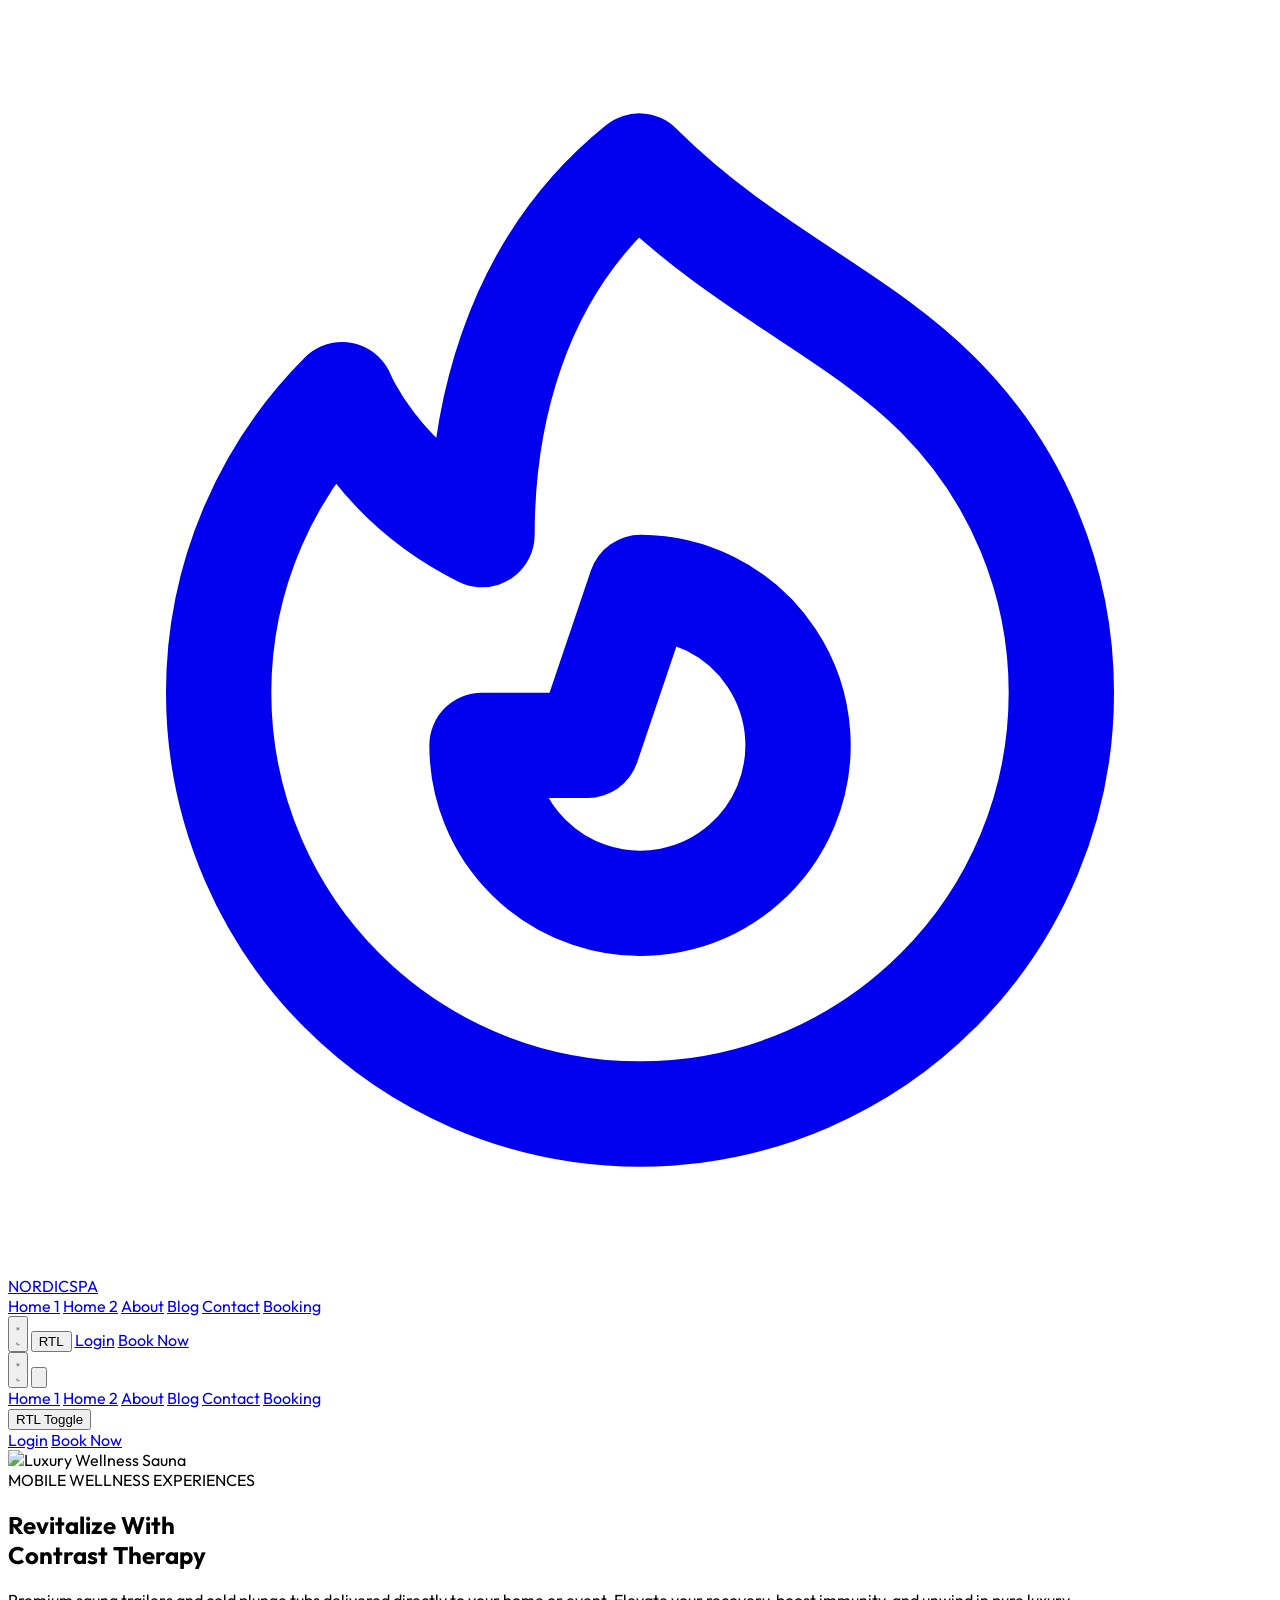
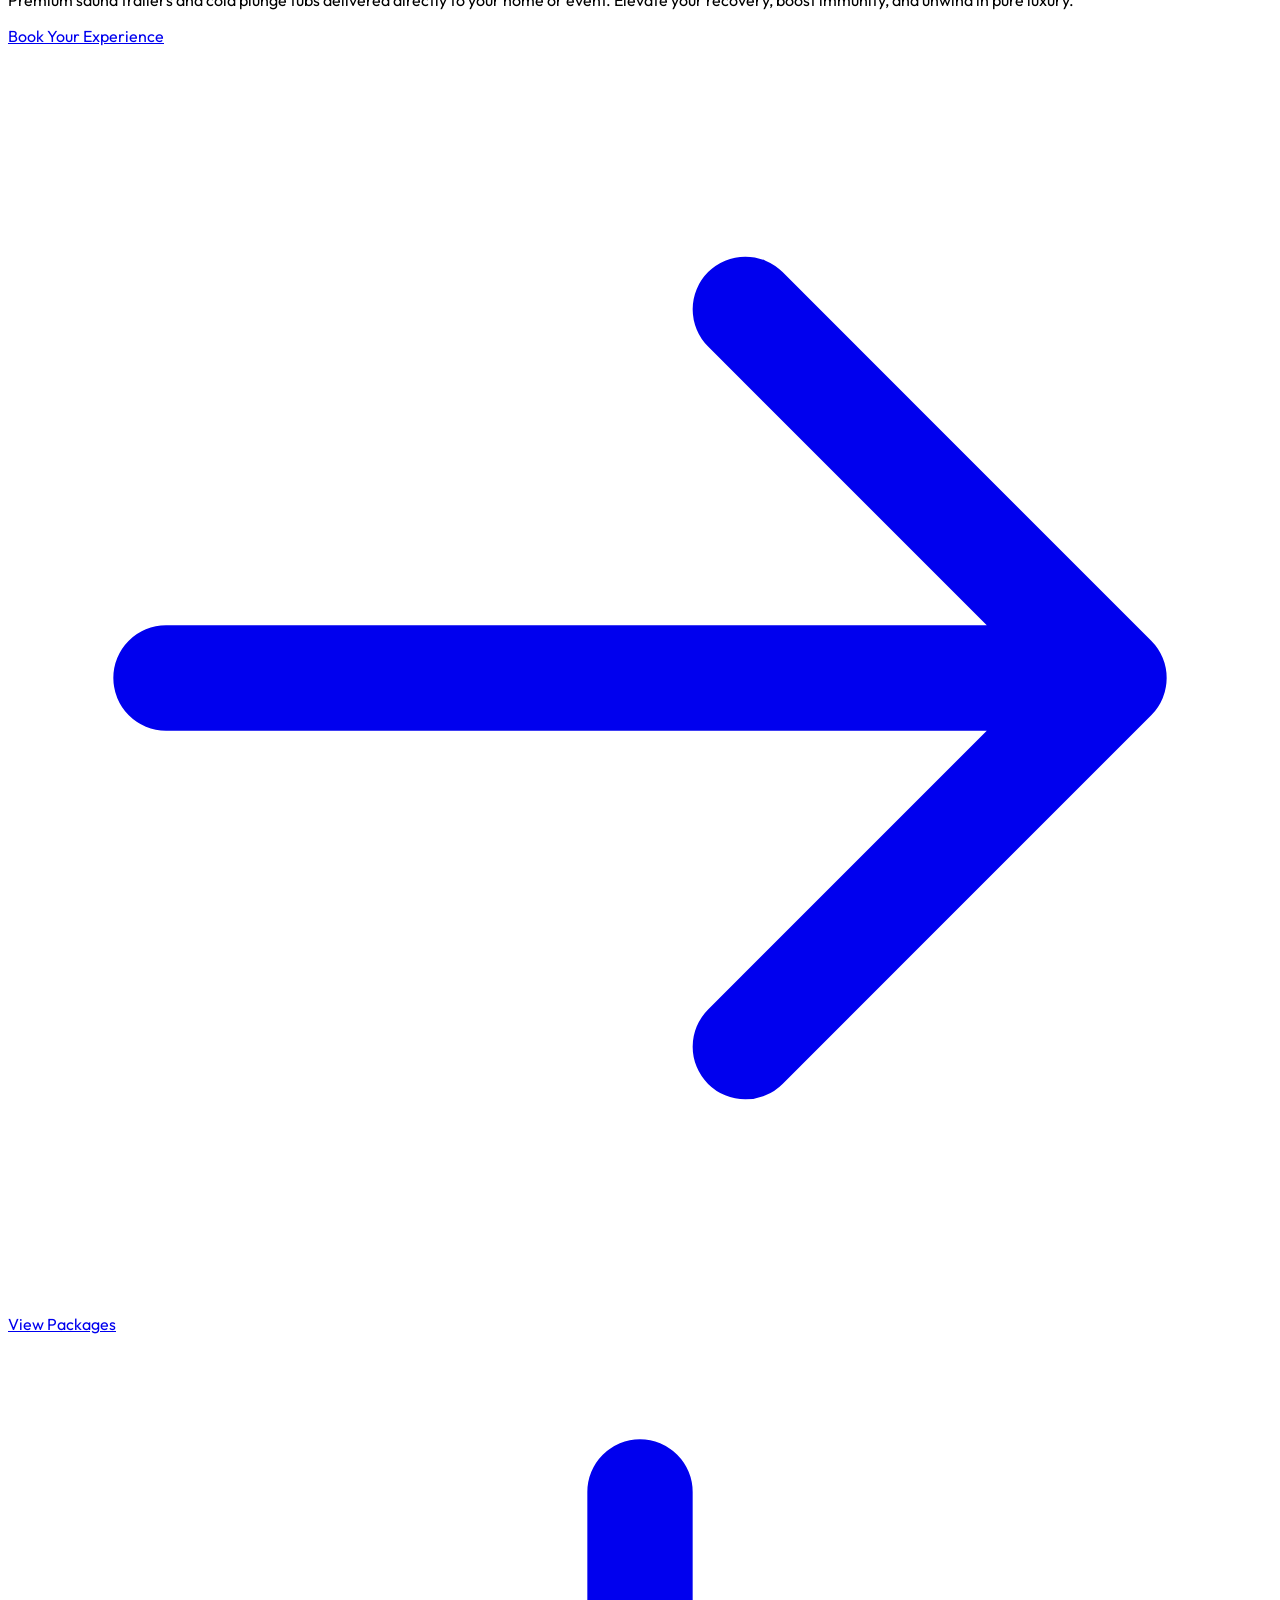
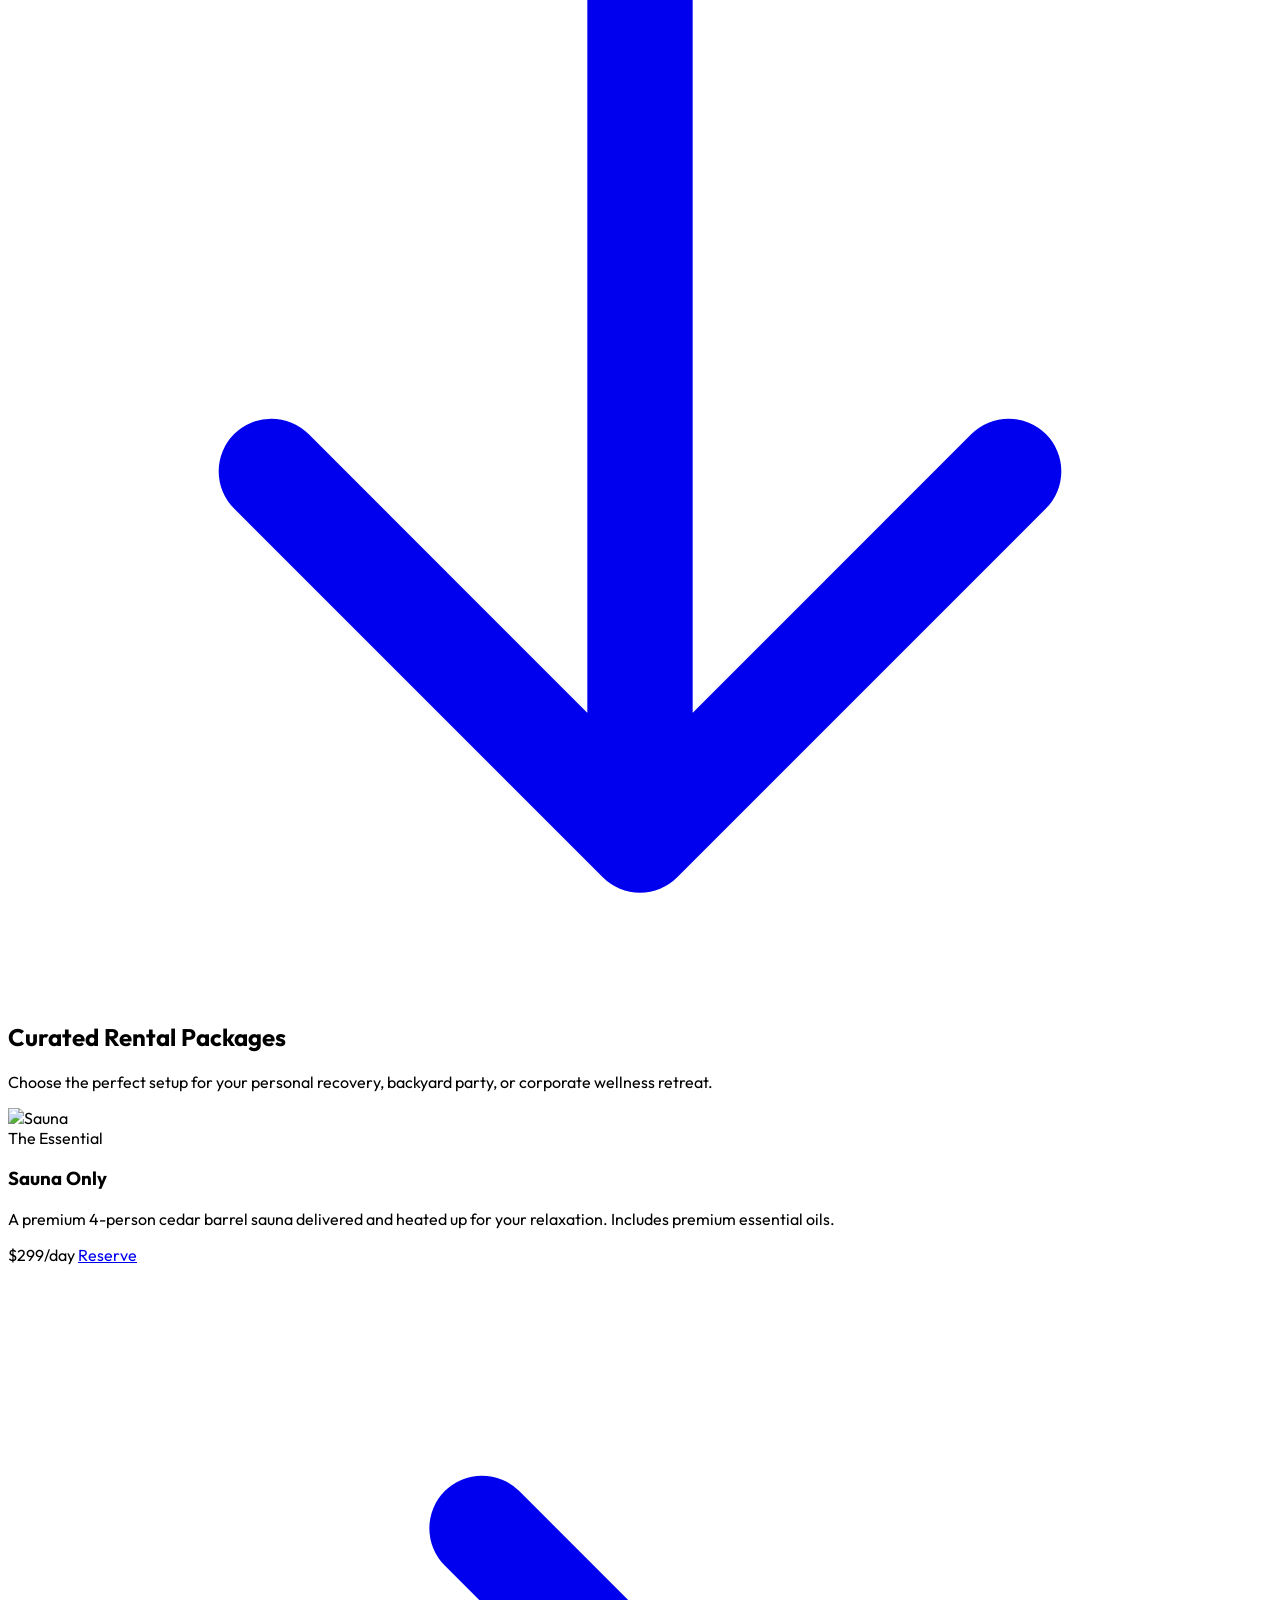
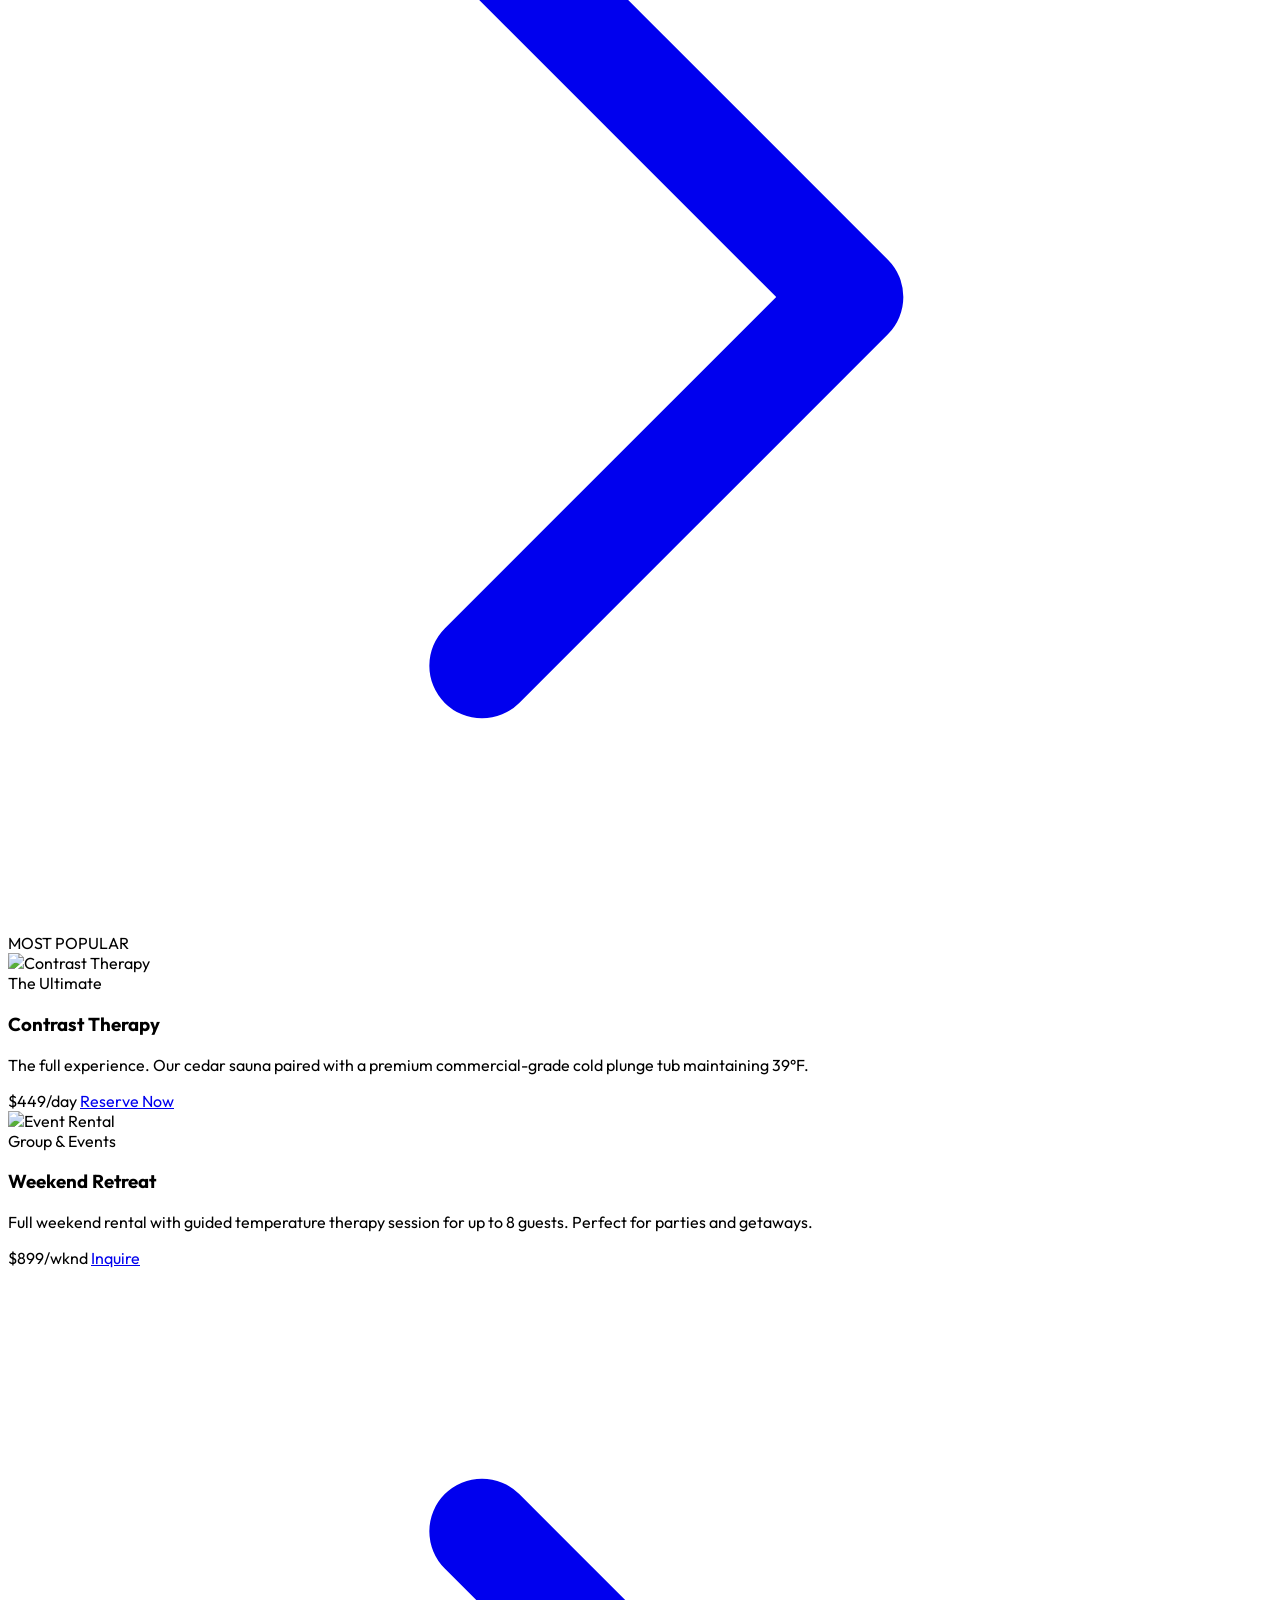
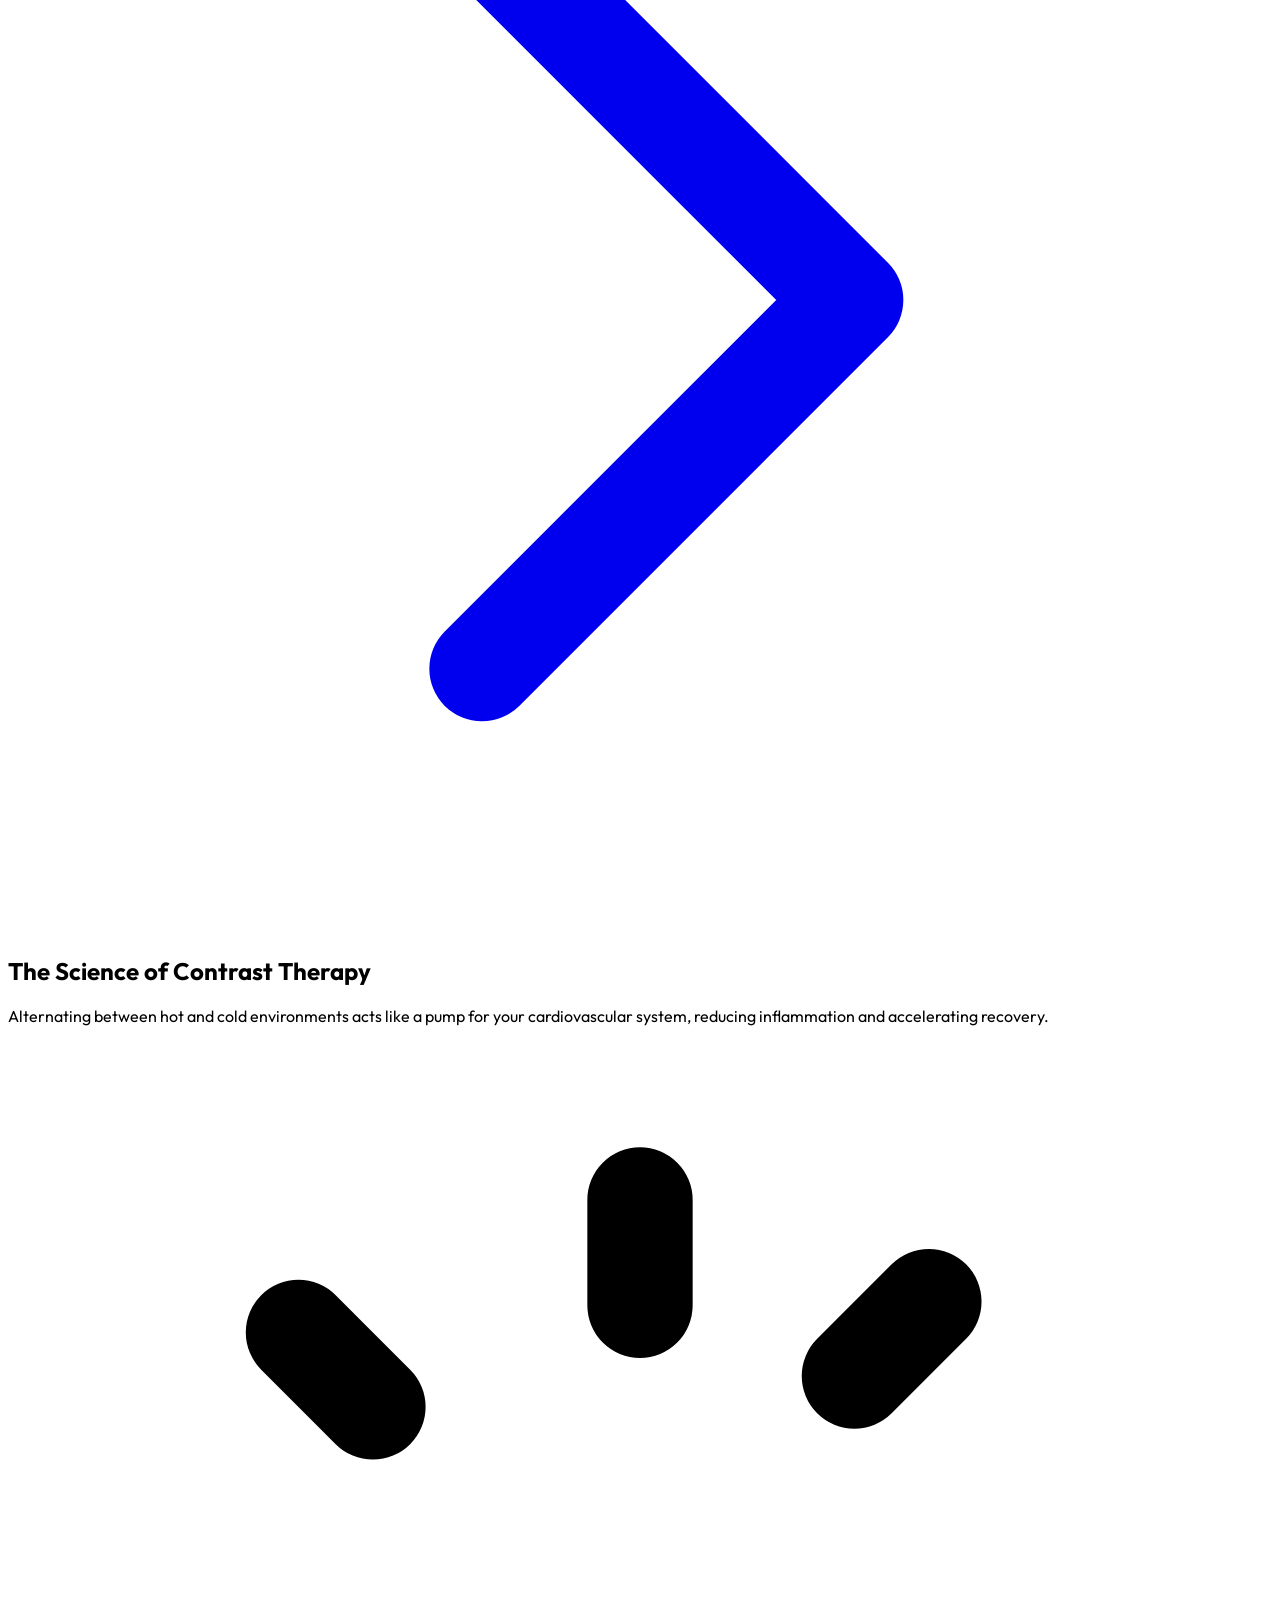
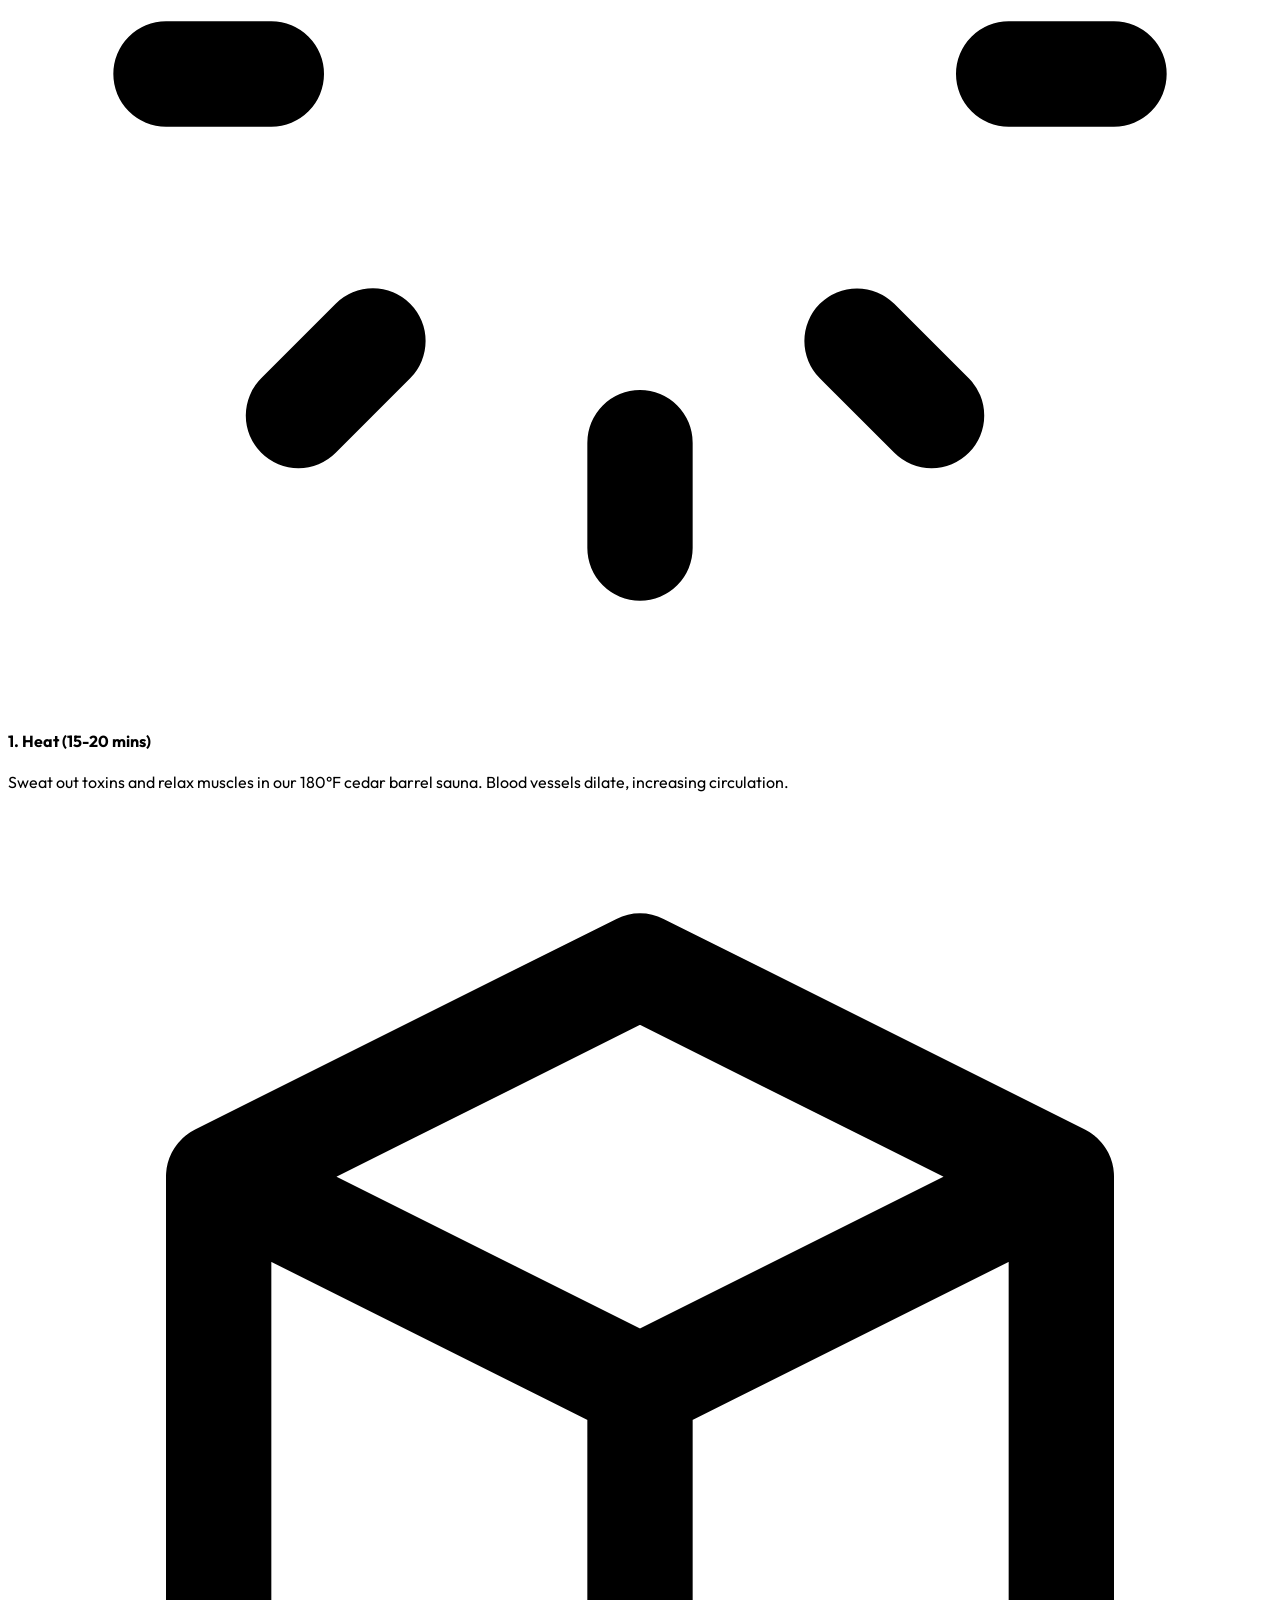
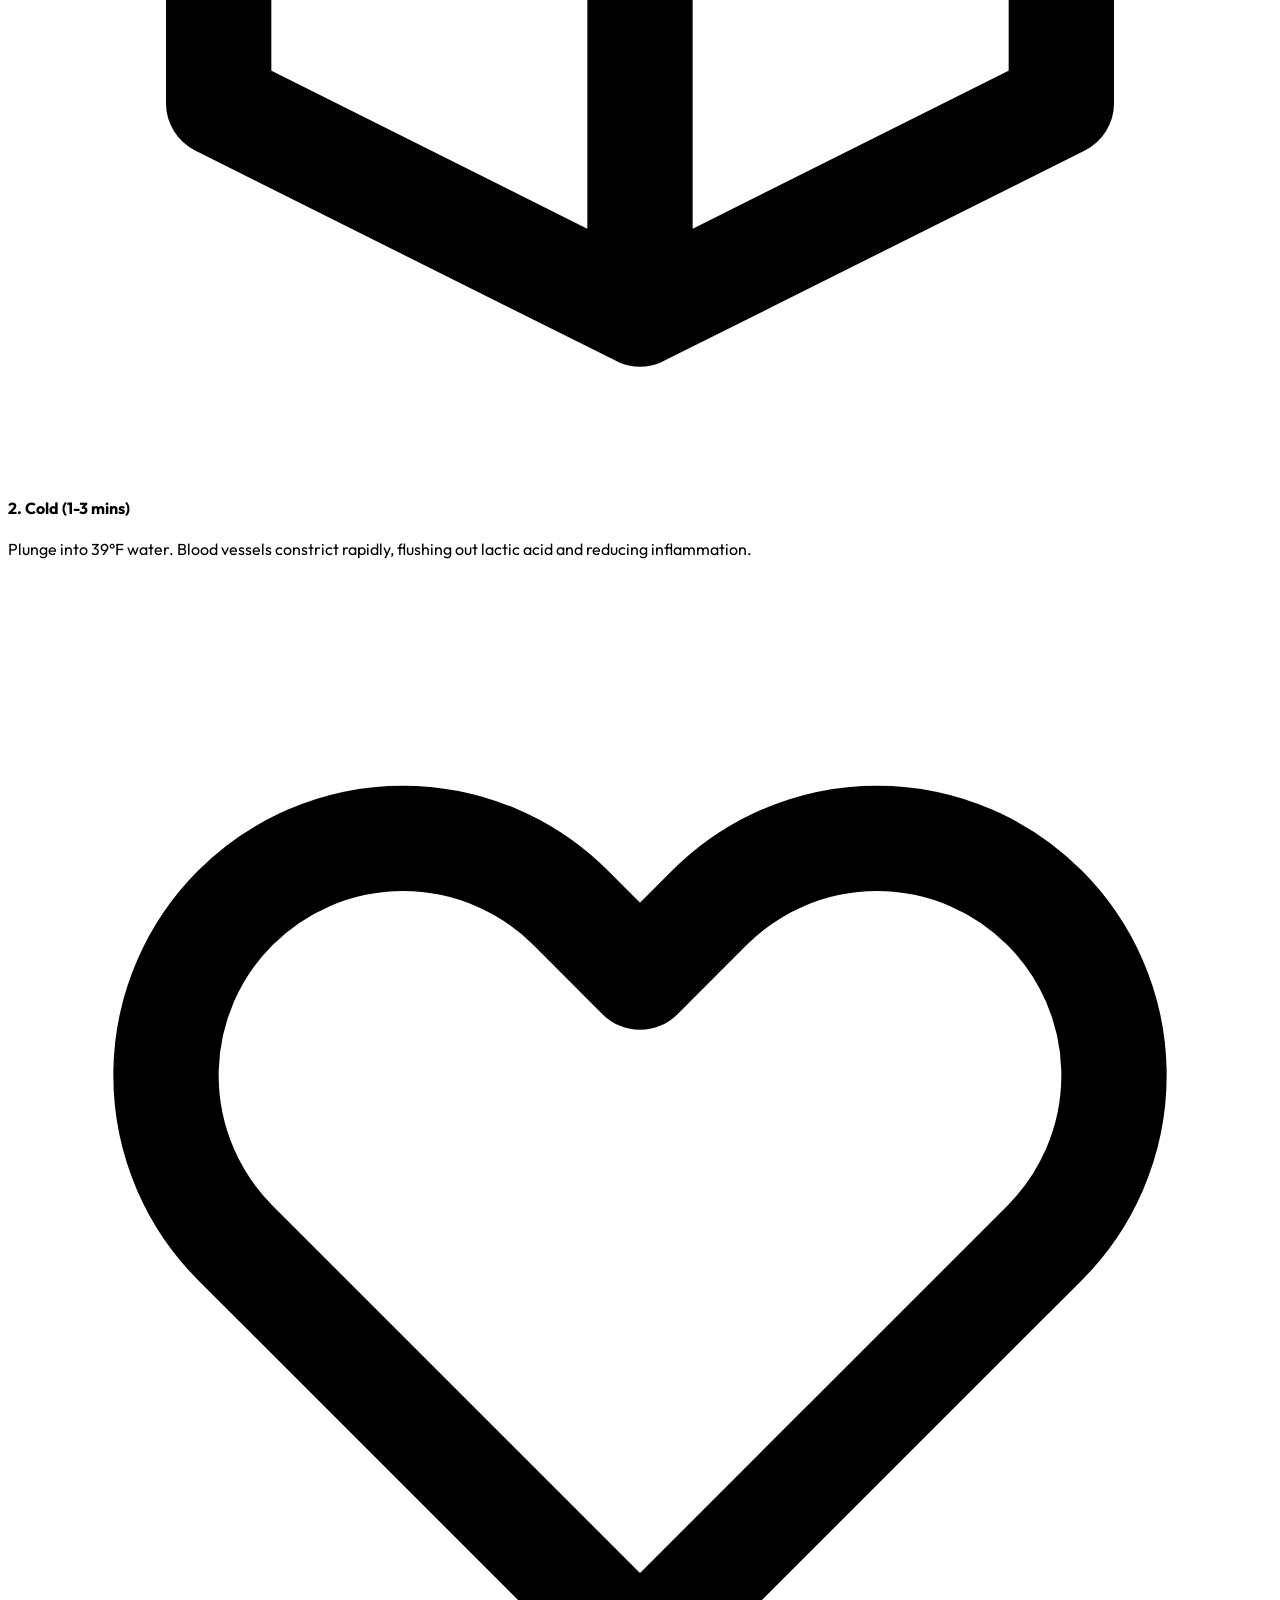
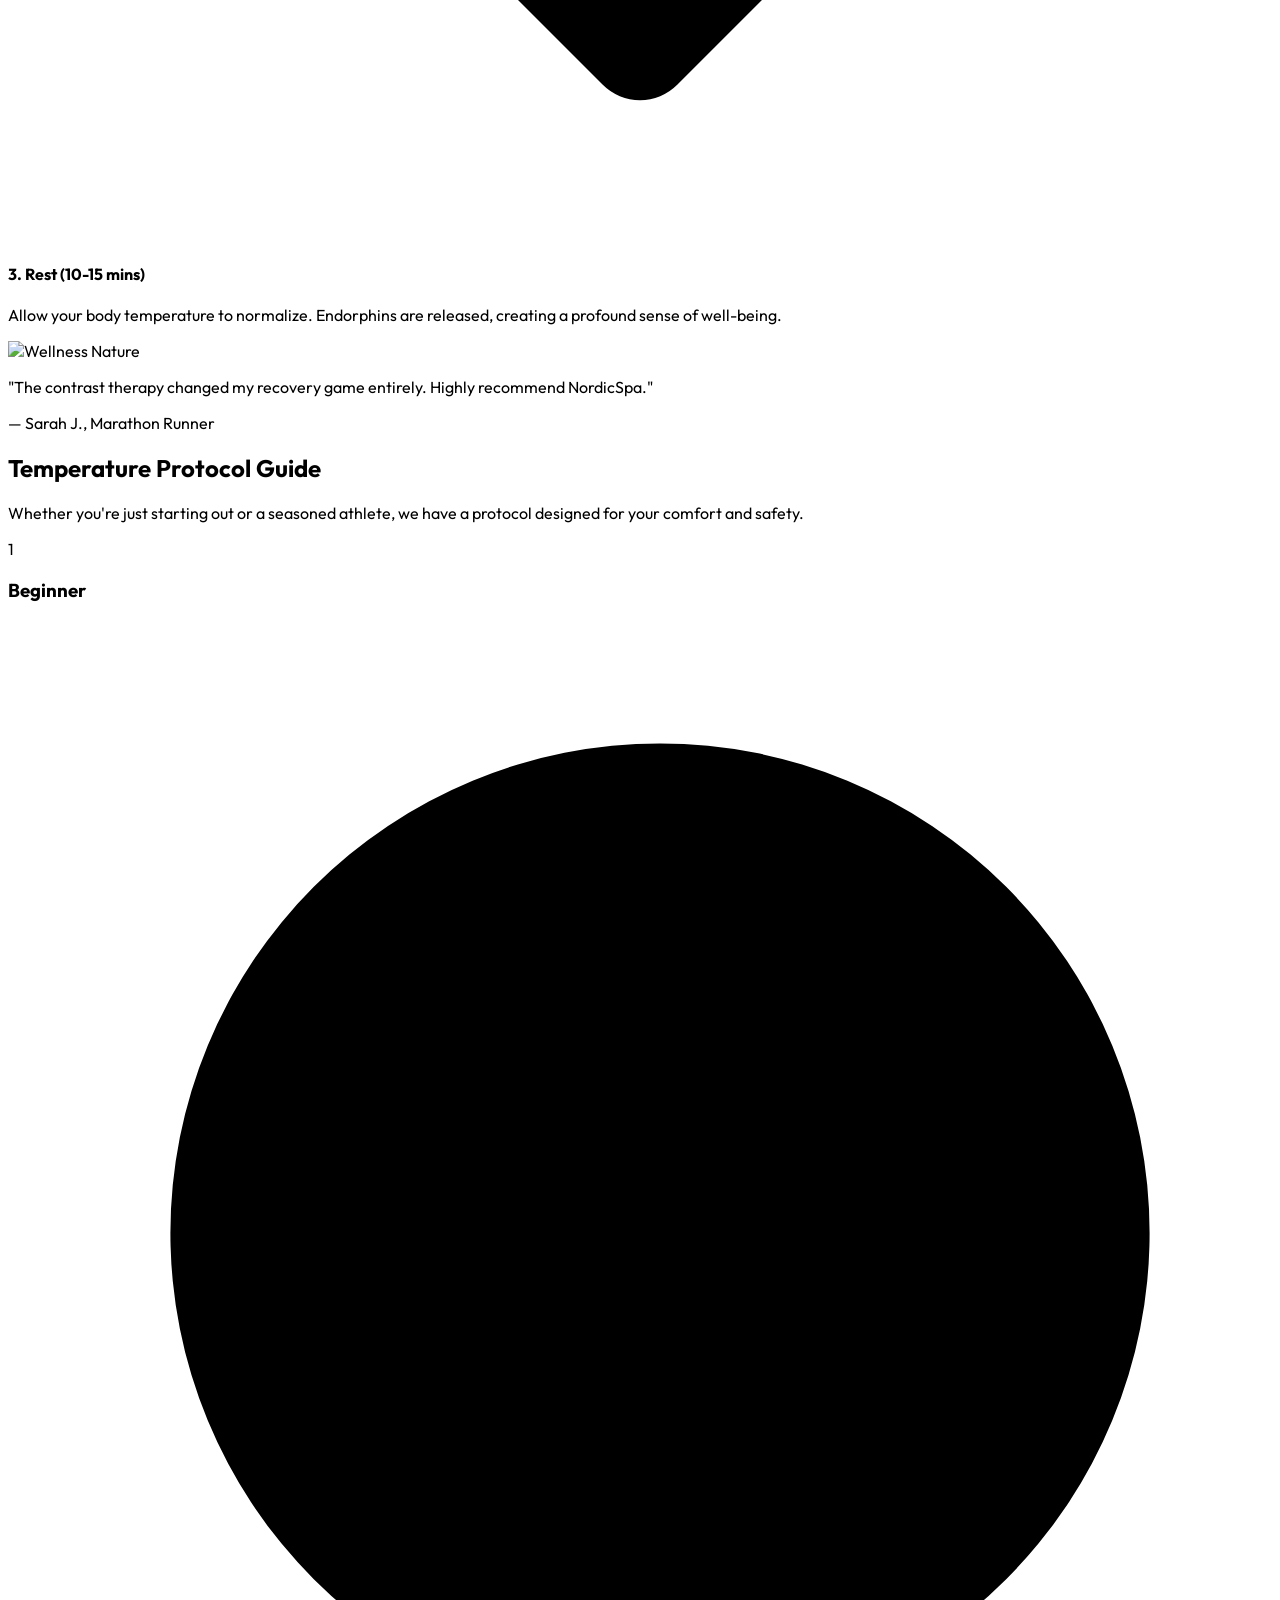
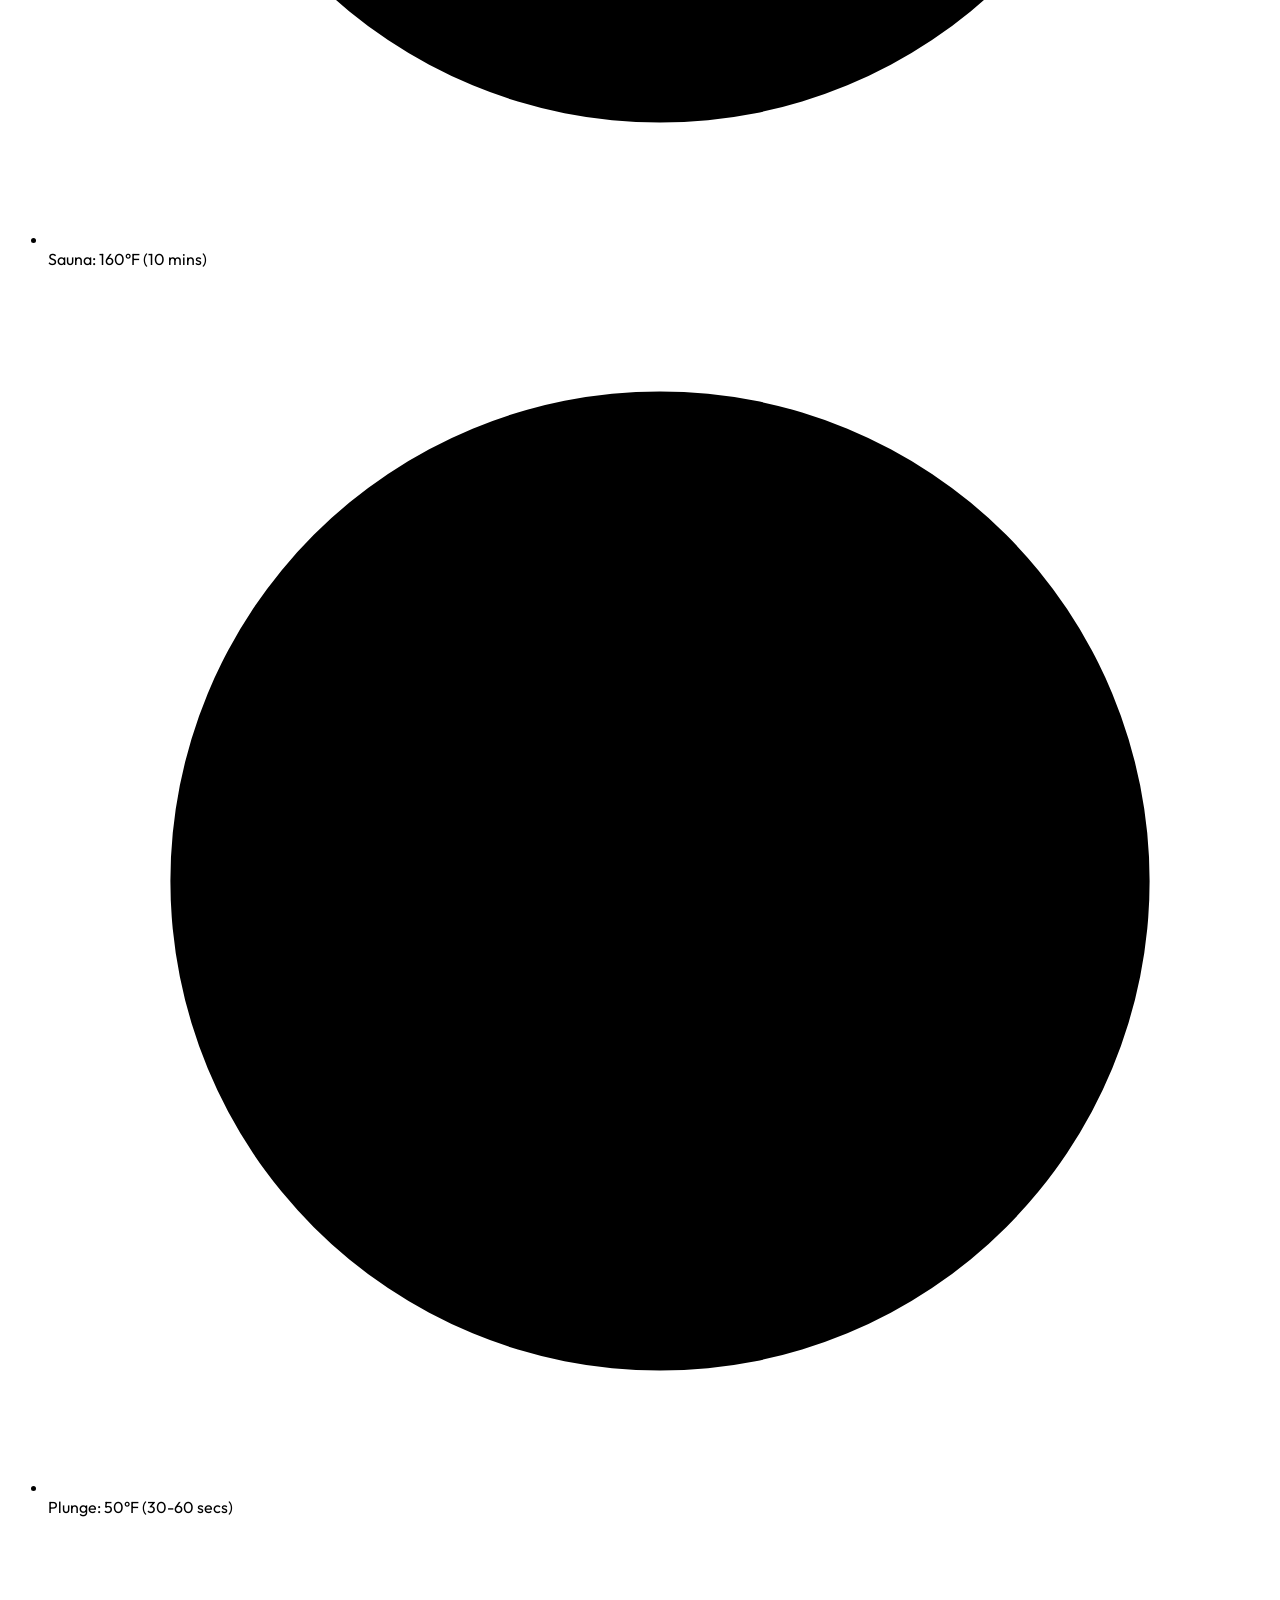
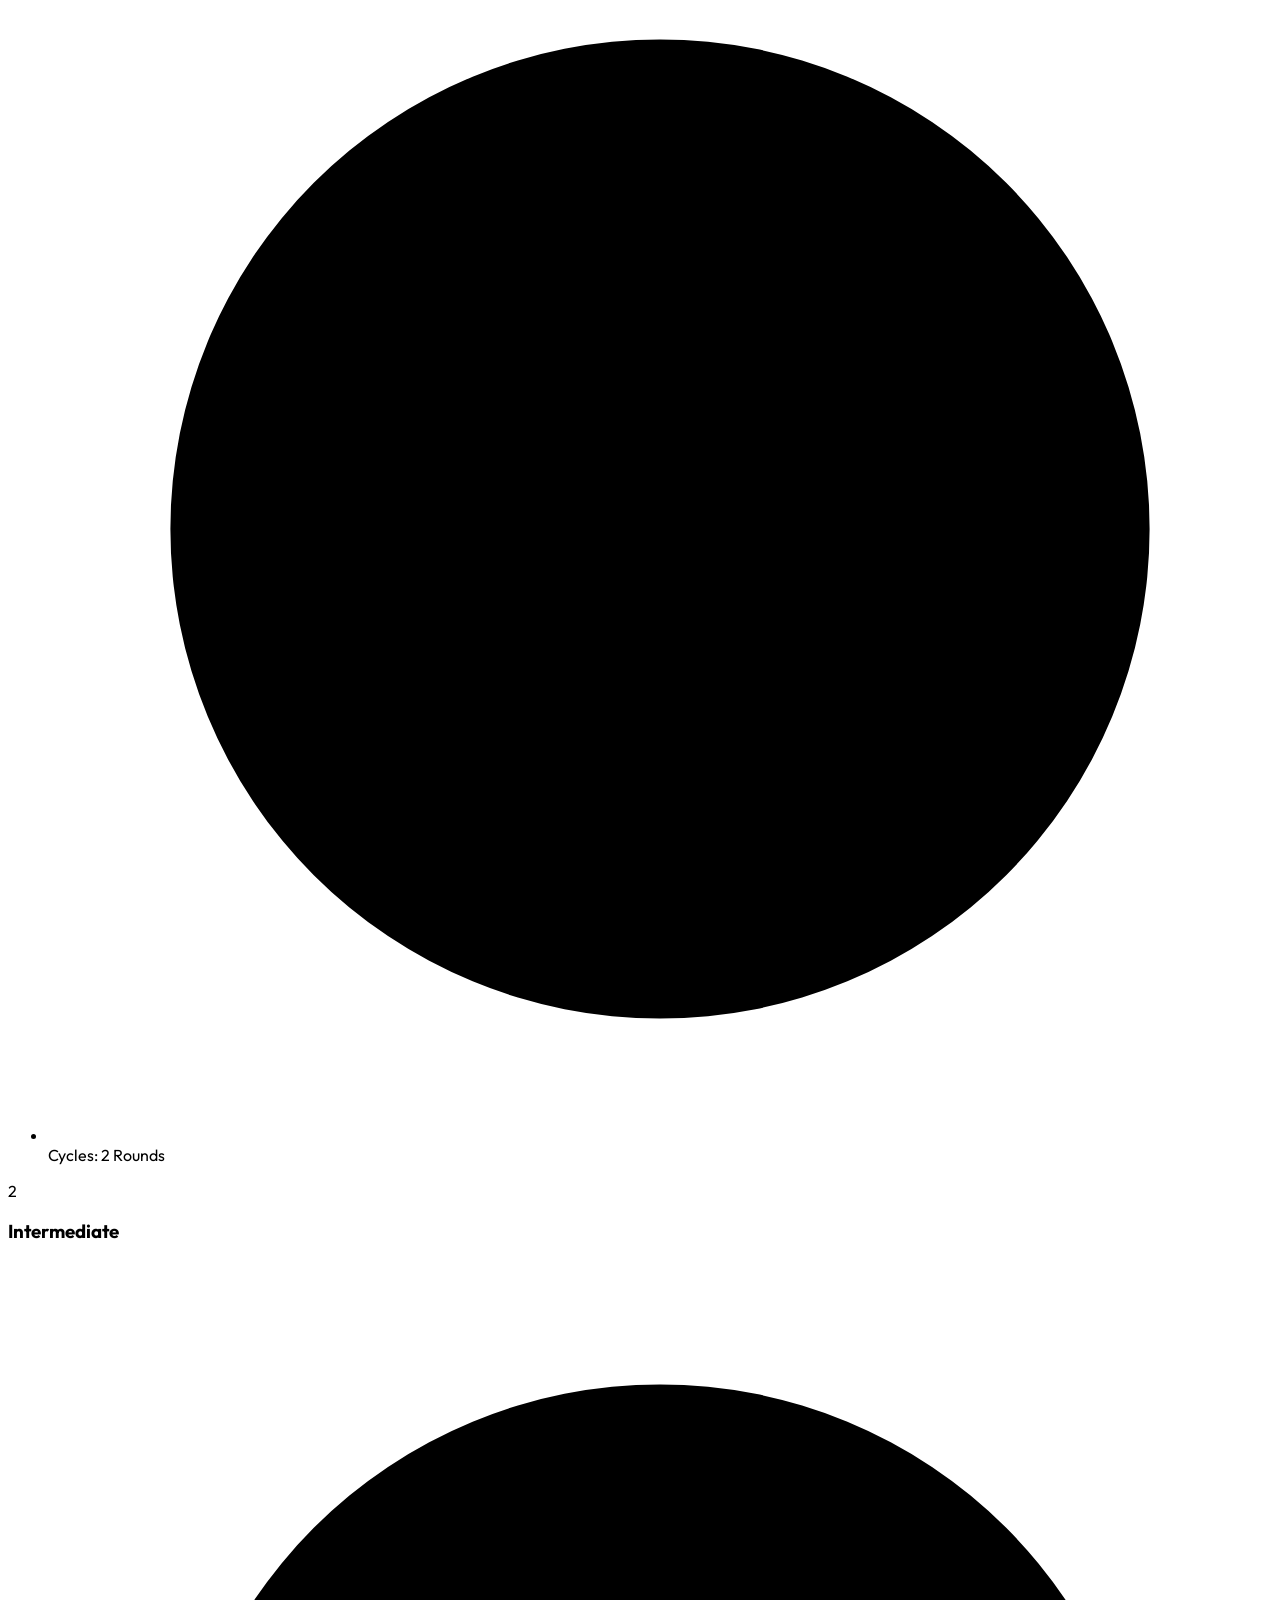
==== index.html @ 524c6c6d "first commit" ====
<!DOCTYPE html>
<html lang="en" class="dark">
<head>
    <meta charset="UTF-8">
    <meta name="viewport" content="width=device-width, initial-scale=1.0">
    <title>NordicSpa | Mobile Sauna & Cold Plunge Rentals</title>
    <meta name="description" content="Experience premium luxury wellness with mobile sauna and cold plunge rentals delivered straight to your door. Book your contrast therapy today.">
    <link rel="stylesheet" href="styles.css">
    <script src="https://cdn.tailwindcss.com"></script>
    <script>
        tailwind.config = {
            darkMode: 'class',
            theme: {
                extend: {
                    colors: {
                        brand: {
                            dark: '#121212',
                            wood: '#8B5A2B',
                            woodLight: '#A67B5B',
                            ice: '#90E0EF',
                            beige: '#F5F5DC',
                            stone: '#F5F5F5',
                        }
                    },
                    fontFamily: {
                        sans: ['Outfit', 'sans-serif'],
                    }
                }
            }
        }
    </script>
    <style type="text/tailwindcss">
        @layer utilities {
            .glass-header {
                @apply bg-white/80 backdrop-blur-md border-b border-zinc-200 dark:bg-zinc-950/80 dark:border-zinc-800;
            }
            .glass-card {
                @apply bg-white/70 backdrop-blur-lg border border-white/20 shadow-xl dark:bg-zinc-900/70 dark:border-zinc-700/50;
            }
        }
    </style>
</head>
<body class="bg-slate-50 text-zinc-900 dark:bg-zinc-950 dark:text-zinc-100 antialiased overflow-x-hidden">

    <!-- Header -->
    <header class="fixed w-full top-0 z-50 glass-header transition-colors duration-300">
        <div class="max-w-7xl mx-auto px-4 sm:px-6 lg:px-8">
            <div class="flex justify-between items-center h-20">
                <!-- Logo -->
                <div class="flex-shrink-0 flex items-center">
                    <a href="index.html" class="text-2xl font-bold text-zinc-900 dark:text-white flex items-center gap-2">
                        <svg class="w-8 h-8 text-amber-600" fill="none" stroke="currentColor" viewBox="0 0 24 24"><path stroke-linecap="round" stroke-linejoin="round" stroke-width="2" d="M17.657 18.657A8 8 0 016.343 7.343S7 9 9 10c0-2 .5-5 2.986-7C14 5 16.09 5.777 17.656 7.343A7.975 7.975 0 0120 13a7.975 7.975 0 01-2.343 5.657z"></path><path stroke-linecap="round" stroke-linejoin="round" stroke-width="2" d="M9.879 16.121A3 3 0 1012.015 11L11 14H9c0 .768.293 1.536.879 2.121z"></path></svg>
                        NORDIC<span class="font-light">SPA</span>
                    </a>
                </div>

                <!-- Desktop Nav -->
                <nav class="hidden md:flex space-x-8 items-center">
                    <a href="index.html" class="nav-link text-zinc-600 hover:text-amber-600 dark:text-zinc-300 dark:hover:text-amber-400 font-medium transition-colors">Home 1</a>
                    <a href="home-2.html" class="nav-link text-zinc-600 hover:text-amber-600 dark:text-zinc-300 dark:hover:text-amber-400 font-medium transition-colors">Home 2</a>
                    <a href="about.html" class="nav-link text-zinc-600 hover:text-amber-600 dark:text-zinc-300 dark:hover:text-amber-400 font-medium transition-colors">About</a>
                    <a href="blog.html" class="nav-link text-zinc-600 hover:text-amber-600 dark:text-zinc-300 dark:hover:text-amber-400 font-medium transition-colors">Blog</a>
                    <a href="contact.html" class="nav-link text-zinc-600 hover:text-amber-600 dark:text-zinc-300 dark:hover:text-amber-400 font-medium transition-colors">Contact</a>
                    <a href="booking.html" class="nav-link text-zinc-600 hover:text-amber-600 dark:text-zinc-300 dark:hover:text-amber-400 font-medium transition-colors">Booking</a>
                    
                    <div class="flex items-center space-x-4 border-l border-zinc-300 dark:border-zinc-700 pl-6">
                        <button class="theme-toggle text-zinc-500 hover:text-amber-600 dark:text-zinc-400 dark:hover:text-amber-400">
                            <!-- Sun/Moon Icon -->
                            <svg class="w-5 h-5 hidden dark:block" fill="none" stroke="currentColor" viewBox="0 0 24 24"><path stroke-linecap="round" stroke-linejoin="round" stroke-width="2" d="M12 3v1m0 16v1m9-9h-1M4 12H3m15.364 6.364l-.707-.707M6.343 6.343l-.707-.707m12.728 0l-.707.707M6.343 17.657l-.707.707M16 12a4 4 0 11-8 0 4 4 0 018 0z"></path></svg>
                            <svg class="w-5 h-5 block dark:hidden" fill="none" stroke="currentColor" viewBox="0 0 24 24"><path stroke-linecap="round" stroke-linejoin="round" stroke-width="2" d="M20.354 15.354A9 9 0 018.646 3.646 9.003 9.003 0 0012 21a9.003 9.003 0 008.354-5.646z"></path></svg>
                        </button>
                        <button class="rtl-toggle text-zinc-500 hover:text-amber-600 dark:text-zinc-400 dark:hover:text-amber-400 font-bold text-sm">RTL</button>
                        <a href="login.html" class="text-zinc-600 hover:text-amber-600 dark:text-zinc-300 dark:hover:text-amber-400 font-medium transition-colors">Login</a>
                        <a href="booking.html" class="bg-amber-600 hover:bg-amber-700 text-white px-5 py-2 rounded-full font-medium transition-colors shadow-lg shadow-amber-600/30">Book Now</a>
                    </div>
                </nav>

                <!-- Mobile menu button -->
                <div class="md:hidden flex items-center gap-4">
                    <button class="theme-toggle text-zinc-500 dark:text-zinc-400">
                        <svg class="w-5 h-5 hidden dark:block" fill="none" stroke="currentColor" viewBox="0 0 24 24"><path stroke-linecap="round" stroke-linejoin="round" stroke-width="2" d="M12 3v1m0 16v1m9-9h-1M4 12H3m15.364 6.364l-.707-.707M6.343 6.343l-.707-.707m12.728 0l-.707.707M6.343 17.657l-.707.707M16 12a4 4 0 11-8 0 4 4 0 018 0z"></path></svg>
                        <svg class="w-5 h-5 block dark:hidden" fill="none" stroke="currentColor" viewBox="0 0 24 24"><path stroke-linecap="round" stroke-linejoin="round" stroke-width="2" d="M20.354 15.354A9 9 0 018.646 3.646 9.003 9.003 0 0012 21a9.003 9.003 0 008.354-5.646z"></path></svg>
                    </button>
                    <button id="menu-btn" class="text-zinc-600 dark:text-zinc-300 hover:text-amber-600 focus:outline-none">
                        <svg class="h-6 w-6" fill="none" viewBox="0 0 24 24" stroke="currentColor"><path stroke-linecap="round" stroke-linejoin="round" stroke-width="2" d="M4 6h16M4 12h16M4 18h16"/></svg>
                    </button>
                </div>
            </div>
        </div>

        <!-- Mobile Menu -->
        <div id="mobile-menu" class="hidden md:hidden bg-white dark:bg-zinc-950 border-t border-zinc-100 dark:border-zinc-800 absolute w-full shadow-lg">
            <div class="px-4 pt-2 pb-6 space-y-1">
                <a href="index.html" class="block px-3 py-2 rounded-md text-base font-medium text-zinc-900 dark:text-white hover:bg-zinc-50 dark:hover:bg-zinc-900">Home 1</a>
                <a href="home-2.html" class="block px-3 py-2 rounded-md text-base font-medium text-zinc-900 dark:text-white hover:bg-zinc-50 dark:hover:bg-zinc-900">Home 2</a>
                <a href="about.html" class="block px-3 py-2 rounded-md text-base font-medium text-zinc-900 dark:text-white hover:bg-zinc-50 dark:hover:bg-zinc-900">About</a>
                <a href="blog.html" class="block px-3 py-2 rounded-md text-base font-medium text-zinc-900 dark:text-white hover:bg-zinc-50 dark:hover:bg-zinc-900">Blog</a>
                <a href="contact.html" class="block px-3 py-2 rounded-md text-base font-medium text-zinc-900 dark:text-white hover:bg-zinc-50 dark:hover:bg-zinc-900">Contact</a>
                <a href="booking.html" class="block px-3 py-2 rounded-md text-base font-medium text-zinc-900 dark:text-white hover:bg-zinc-50 dark:hover:bg-zinc-900">Booking</a>
                <div class="border-t border-zinc-200 dark:border-zinc-800 pt-4 mt-4 flex justify-between px-3">
                    <button class="rtl-toggle text-zinc-600 dark:text-zinc-300 font-bold">RTL Toggle</button>
                </div>
                <div class="mt-4 px-3 flex flex-col gap-2">
                    <a href="login.html" class="text-center w-full block border border-zinc-300 dark:border-zinc-700 text-zinc-800 dark:text-zinc-200 px-4 py-2 rounded-lg font-medium">Login</a>
                    <a href="booking.html" class="text-center w-full block bg-amber-600 text-white px-4 py-2 rounded-lg font-medium">Book Now</a>
                </div>
            </div>
        </div>
    </header>

    <!-- Main Content -->
    <main class="pt-20">
        
        <!-- Luxury Hero Section -->
        <section class="relative min-h-[90vh] flex items-center overflow-hidden">
            <div class="absolute inset-0 z-0">
                <img src="https://images.unsplash.com/photo-1544161515-4ab6ce6db874?ixlib=rb-4.0.3&auto=format&fit=crop&w=1920&q=80" alt="Luxury Wellness Sauna" class="w-full h-full object-cover" />
                <div class="absolute inset-0 bg-gradient-to-r from-zinc-900/90 via-zinc-900/60 to-transparent"></div>
            </div>
            <div class="relative z-10 max-w-7xl mx-auto px-4 sm:px-6 lg:px-8 w-full">
                <div class="max-w-2xl animate-fade-in">
                    <span class="inline-block py-1 px-3 rounded-full bg-amber-600/20 text-amber-400 border border-amber-600/30 text-sm font-semibold tracking-wider mb-6">MOBILE WELLNESS EXPERIENCES</span>
                    <h1 class="text-5xl md:text-7xl font-bold text-white leading-tight mb-6">
                        Revitalize With <br>
                        <span class="text-transparent bg-clip-text bg-gradient-to-r from-amber-400 to-amber-600">Contrast Therapy</span>
                    </h1>
                    <p class="text-xl text-zinc-300 mb-8 max-w-xl">
                        Premium sauna trailers and cold plunge tubs delivered directly to your home or event. Elevate your recovery, boost immunity, and unwind in pure luxury.
                    </p>
                    <div class="flex flex-wrap gap-4">
                        <a href="booking.html" class="bg-amber-600 hover:bg-amber-700 text-white px-8 py-4 rounded-full font-medium text-lg transition-all shadow-lg shadow-amber-600/30 flex items-center gap-2 hover-lift">
                            Book Your Experience <svg class="w-5 h-5" fill="none" stroke="currentColor" viewBox="0 0 24 24"><path stroke-linecap="round" stroke-linejoin="round" stroke-width="2" d="M14 5l7 7m0 0l-7 7m7-7H3"></path></svg>
                        </a>
                        <a href="home-2.html" class="bg-white/10 hover:bg-white/20 backdrop-blur-md border border-white/20 text-white px-8 py-4 rounded-full font-medium text-lg transition-all hover-lift">
                            View Packages
                        </a>
                    </div>
                </div>
            </div>
            
            <div class="absolute bottom-10 left-1/2 -translate-x-1/2 animate-bounce z-10 hidden md:block">
                <a href="#packages" class="text-white/70 hover:text-white transition-colors">
                    <svg class="w-8 h-8" fill="none" stroke="currentColor" viewBox="0 0 24 24"><path stroke-linecap="round" stroke-linejoin="round" stroke-width="2" d="M19 14l-7 7m0 0l-7-7m7 7V3"></path></svg>
                </a>
            </div>
        </section>

        <!-- Featured Packages -->
        <section id="packages" class="py-24 bg-slate-50 dark:bg-zinc-950">
            <div class="max-w-7xl mx-auto px-4 sm:px-6 lg:px-8">
                <div class="text-center max-w-3xl mx-auto mb-16 animate-fade-in">
                    <h2 class="text-3xl md:text-5xl font-bold mb-6">Curated Rental Packages</h2>
                    <p class="text-lg text-zinc-600 dark:text-zinc-400">Choose the perfect setup for your personal recovery, backyard party, or corporate wellness retreat.</p>
                </div>
                
                <div class="grid grid-cols-1 md:grid-cols-3 gap-8">
                    <!-- Package 1 -->
                    <div class="glass-card rounded-2xl overflow-hidden hover-lift flex flex-col h-full animate-fade-in delay-100 bg-white dark:bg-zinc-900 border border-zinc-200 dark:border-zinc-800">
                        <div class="img-scale-container h-64">
                            <img src="https://images.unsplash.com/photo-1583416750470-965b2707b355?ixlib=rb-4.0.3&auto=format&fit=crop&w=800&q=80" alt="Sauna" class="w-full h-full object-cover">
                        </div>
                        <div class="p-8 flex flex-col flex-grow">
                            <div class="uppercase text-amber-600 dark:text-amber-500 font-bold text-sm tracking-wider mb-2">The Essential</div>
                            <h3 class="text-2xl font-bold mb-4">Sauna Only</h3>
                            <p class="text-zinc-600 dark:text-zinc-400 mb-6 flex-grow">A premium 4-person cedar barrel sauna delivered and heated up for your relaxation. Includes premium essential oils.</p>
                            <div class="flex justify-between items-center mt-auto pt-6 border-t border-zinc-200 dark:border-zinc-800">
                                <span class="text-xl font-bold">$299<span class="text-sm text-zinc-500 font-normal">/day</span></span>
                                <a href="booking.html" class="text-amber-600 dark:text-amber-500 font-medium hover:underline flex items-center gap-1">Reserve <svg class="w-4 h-4" fill="none" stroke="currentColor" viewBox="0 0 24 24"><path stroke-linecap="round" stroke-linejoin="round" stroke-width="2" d="M9 5l7 7-7 7"></path></svg></a>
                            </div>
                        </div>
                    </div>
                    
                    <!-- Package 2 -->
                    <div class="glass-card rounded-2xl overflow-hidden hover-lift flex flex-col h-full animate-fade-in delay-200 bg-white dark:bg-zinc-900 border-2 border-amber-500 relative shadow-xl shadow-amber-900/5">
                        <div class="absolute top-4 right-4 bg-amber-500 text-white text-xs font-bold px-3 py-1 rounded-full z-10">MOST POPULAR</div>
                        <div class="img-scale-container h-64 relative">
                            <img src="https://images.unsplash.com/photo-1519823551278-64ac92734fb4?ixlib=rb-4.0.3&auto=format&fit=crop&w=800&q=80" alt="Contrast Therapy" class="w-full h-full object-cover">
                        </div>
                        <div class="p-8 flex flex-col flex-grow">
                            <div class="uppercase text-amber-600 dark:text-amber-500 font-bold text-sm tracking-wider mb-2">The Ultimate</div>
                            <h3 class="text-2xl font-bold mb-4">Contrast Therapy</h3>
                            <p class="text-zinc-600 dark:text-zinc-400 mb-6 flex-grow">The full experience. Our cedar sauna paired with a premium commercial-grade cold plunge tub maintaining 39°F.</p>
                            <div class="flex justify-between items-center mt-auto pt-6 border-t border-zinc-200 dark:border-zinc-800">
                                <span class="text-xl font-bold">$449<span class="text-sm text-zinc-500 font-normal">/day</span></span>
                                <a href="booking.html" class="bg-amber-600 hover:bg-amber-700 text-white px-5 py-2 rounded-full font-medium transition-colors">Reserve Now</a>
                            </div>
                        </div>
                    </div>

                    <!-- Package 3 -->
                    <div class="glass-card rounded-2xl overflow-hidden hover-lift flex flex-col h-full animate-fade-in delay-300 bg-white dark:bg-zinc-900 border border-zinc-200 dark:border-zinc-800">
                        <div class="img-scale-container h-64">
                            <img src="https://images.unsplash.com/photo-1515405295579-ba7b45403062?ixlib=rb-4.0.3&auto=format&fit=crop&w=800&q=80" alt="Event Rental" class="w-full h-full object-cover">
                        </div>
                        <div class="p-8 flex flex-col flex-grow">
                            <div class="uppercase text-amber-600 dark:text-amber-500 font-bold text-sm tracking-wider mb-2">Group & Events</div>
                            <h3 class="text-2xl font-bold mb-4">Weekend Retreat</h3>
                            <p class="text-zinc-600 dark:text-zinc-400 mb-6 flex-grow">Full weekend rental with guided temperature therapy session for up to 8 guests. Perfect for parties and getaways.</p>
                            <div class="flex justify-between items-center mt-auto pt-6 border-t border-zinc-200 dark:border-zinc-800">
                                <span class="text-xl font-bold">$899<span class="text-sm text-zinc-500 font-normal">/wknd</span></span>
                                <a href="contact.html" class="text-amber-600 dark:text-amber-500 font-medium hover:underline flex items-center gap-1">Inquire <svg class="w-4 h-4" fill="none" stroke="currentColor" viewBox="0 0 24 24"><path stroke-linecap="round" stroke-linejoin="round" stroke-width="2" d="M9 5l7 7-7 7"></path></svg></a>
                            </div>
                        </div>
                    </div>
                </div>
            </div>
        </section>

        <!-- How it works -->
        <section class="py-24 bg-zinc-100 dark:bg-zinc-900">
            <div class="max-w-7xl mx-auto px-4 sm:px-6 lg:px-8">
                <div class="flex flex-col lg:flex-row items-center gap-16">
                    <div class="lg:w-1/2 animate-fade-in">
                        <h2 class="text-3xl md:text-5xl font-bold mb-6">The Science of Contrast Therapy</h2>
                        <p class="text-lg text-zinc-600 dark:text-zinc-400 mb-8">Alternating between hot and cold environments acts like a pump for your cardiovascular system, reducing inflammation and accelerating recovery.</p>
                        
                        <div class="space-y-8">
                            <div class="flex gap-4">
                                <div class="w-12 h-12 rounded-full bg-amber-100 dark:bg-amber-900/30 flex items-center justify-center flex-shrink-0 text-amber-600">
                                    <svg class="w-6 h-6" fill="none" stroke="currentColor" viewBox="0 0 24 24"><path stroke-linecap="round" stroke-linejoin="round" stroke-width="2" d="M12 3v2m0 14v2m9-9h-2M5 12H3m14.485-7.071l-1.414 1.414M6.929 17.07l-1.414 1.415m12.021 0l-1.415-1.414M6.929 6.929L5.515 5.515"></path></svg>
                                </div>
                                <div>
                                    <h4 class="text-xl font-bold mb-2">1. Heat (15-20 mins)</h4>
                                    <p class="text-zinc-600 dark:text-zinc-400">Sweat out toxins and relax muscles in our 180°F cedar barrel sauna. Blood vessels dilate, increasing circulation.</p>
                                </div>
                            </div>
                            <div class="flex gap-4">
                                <div class="w-12 h-12 rounded-full bg-cyan-100 dark:bg-cyan-900/30 flex items-center justify-center flex-shrink-0 text-cyan-600">
                                    <svg class="w-6 h-6" fill="none" stroke="currentColor" viewBox="0 0 24 24"><path stroke-linecap="round" stroke-linejoin="round" stroke-width="2" d="M20 7l-8-4-8 4m16 0l-8 4m8-4v10l-8 4m0-10L4 7m8 4v10M4 7v10l8 4"></path></svg>
                                </div>
                                <div>
                                    <h4 class="text-xl font-bold mb-2">2. Cold (1-3 mins)</h4>
                                    <p class="text-zinc-600 dark:text-zinc-400">Plunge into 39°F water. Blood vessels constrict rapidly, flushing out lactic acid and reducing inflammation.</p>
                                </div>
                            </div>
                            <div class="flex gap-4">
                                <div class="w-12 h-12 rounded-full bg-green-100 dark:bg-green-900/30 flex items-center justify-center flex-shrink-0 text-green-600">
                                    <svg class="w-6 h-6" fill="none" stroke="currentColor" viewBox="0 0 24 24"><path stroke-linecap="round" stroke-linejoin="round" stroke-width="2" d="M4.318 6.318a4.5 4.5 0 000 6.364L12 20.364l7.682-7.682a4.5 4.5 0 00-6.364-6.364L12 7.636l-1.318-1.318a4.5 4.5 0 00-6.364 0z"></path></svg>
                                </div>
                                <div>
                                    <h4 class="text-xl font-bold mb-2">3. Rest (10-15 mins)</h4>
                                    <p class="text-zinc-600 dark:text-zinc-400">Allow your body temperature to normalize. Endorphins are released, creating a profound sense of well-being.</p>
                                </div>
                            </div>
                        </div>
                    </div>
                    <div class="lg:w-1/2 animate-fade-in delay-200">
                        <div class="relative rounded-2xl overflow-hidden shadow-2xl">
                            <img src="https://images.unsplash.com/photo-1519824145371-29681b7e2898?ixlib=rb-4.0.3&auto=format&fit=crop&w=1000&q=80" alt="Wellness Nature" class="w-full h-auto object-cover rounded-2xl">
                            <div class="absolute inset-0 bg-gradient-to-t from-black/60 to-transparent flex items-end p-8">
                                <div class="bg-white/20 backdrop-blur-md rounded-xl p-6 border border-white/30 text-white w-full">
                                    <p class="font-semibold text-lg">"The contrast therapy changed my recovery game entirely. Highly recommend NordicSpa."</p>
                                    <p class="text-sm text-zinc-300 mt-2">— Sarah J., Marathon Runner</p>
                                </div>
                            </div>
                        </div>
                    </div>
                </div>
            </div>
        </section>

        <!-- Temperature Guide -->
        <section class="py-24 bg-slate-50 dark:bg-zinc-950">
            <div class="max-w-7xl mx-auto px-4 sm:px-6 lg:px-8">
                <div class="text-center max-w-3xl mx-auto mb-16 animate-fade-in">
                    <h2 class="text-3xl md:text-5xl font-bold mb-6">Temperature Protocol Guide</h2>
                    <p class="text-lg text-zinc-600 dark:text-zinc-400">Whether you're just starting out or a seasoned athlete, we have a protocol designed for your comfort and safety.</p>
                </div>

                <div class="grid grid-cols-1 md:grid-cols-3 gap-6">
                    <div class="bg-white dark:bg-zinc-900 rounded-2xl p-8 border border-zinc-200 dark:border-zinc-800 shadow-sm hover:shadow-lg transition-shadow">
                        <div class="w-10 h-10 rounded-full bg-blue-100 text-blue-600 flex items-center justify-center mb-6 font-bold">1</div>
                        <h3 class="text-xl font-bold mb-4">Beginner</h3>
                        <ul class="space-y-3 text-zinc-600 dark:text-zinc-400">
                            <li class="flex items-center gap-2"><svg class="w-5 h-5 text-amber-500" fill="currentColor" viewBox="0 0 20 20"><path d="M10 18a8 8 0 100-16 8 8 0 000 16zm3.707-9.293a1 1 0 00-1.414-1.414L9 10.586 7.707 9.293a1 1 0 00-1.414 1.414l2 2a1 1 0 001.414 0l4-4z"></path></svg> Sauna: 160°F (10 mins)</li>
                            <li class="flex items-center gap-2"><svg class="w-5 h-5 text-cyan-500" fill="currentColor" viewBox="0 0 20 20"><path d="M10 18a8 8 0 100-16 8 8 0 000 16zm3.707-9.293a1 1 0 00-1.414-1.414L9 10.586 7.707 9.293a1 1 0 00-1.414 1.414l2 2a1 1 0 001.414 0l4-4z"></path></svg> Plunge: 50°F (30-60 secs)</li>
                            <li class="flex items-center gap-2"><svg class="w-5 h-5 text-green-500" fill="currentColor" viewBox="0 0 20 20"><path d="M10 18a8 8 0 100-16 8 8 0 000 16zm3.707-9.293a1 1 0 00-1.414-1.414L9 10.586 7.707 9.293a1 1 0 00-1.414 1.414l2 2a1 1 0 001.414 0l4-4z"></path></svg> Cycles: 2 Rounds</li>
                        </ul>
                    </div>
                    <div class="bg-amber-600 rounded-2xl p-8 shadow-xl text-white transform md:-translate-y-4">
                        <div class="w-10 h-10 rounded-full bg-white/20 text-white flex items-center justify-center mb-6 font-bold">2</div>
                        <h3 class="text-xl font-bold mb-4">Intermediate</h3>
                        <ul class="space-y-3 text-amber-100">
                            <li class="flex items-center gap-2"><svg class="w-5 h-5 text-white" fill="currentColor" viewBox="0 0 20 20"><path d="M10 18a8 8 0 100-16 8 8 0 000 16zm3.707-9.293a1 1 0 00-1.414-1.414L9 10.586 7.707 9.293a1 1 0 00-1.414 1.414l2 2a1 1 0 001.414 0l4-4z"></path></svg> Sauna: 180°F (15 mins)</li>
                            <li class="flex items-center gap-2"><svg class="w-5 h-5 text-white" fill="currentColor" viewBox="0 0 20 20"><path d="M10 18a8 8 0 100-16 8 8 0 000 16zm3.707-9.293a1 1 0 00-1.414-1.414L9 10.586 7.707 9.293a1 1 0 00-1.414 1.414l2 2a1 1 0 001.414 0l4-4z"></path></svg> Plunge: 42°F (1-2 mins)</li>
                            <li class="flex items-center gap-2"><svg class="w-5 h-5 text-white" fill="currentColor" viewBox="0 0 20 20"><path d="M10 18a8 8 0 100-16 8 8 0 000 16zm3.707-9.293a1 1 0 00-1.414-1.414L9 10.586 7.707 9.293a1 1 0 00-1.414 1.414l2 2a1 1 0 001.414 0l4-4z"></path></svg> Cycles: 3-4 Rounds</li>
                        </ul>
                    </div>
                    <div class="bg-white dark:bg-zinc-900 rounded-2xl p-8 border border-zinc-200 dark:border-zinc-800 shadow-sm hover:shadow-lg transition-shadow">
                        <div class="w-10 h-10 rounded-full bg-zinc-800 text-white flex items-center justify-center mb-6 font-bold">3</div>
                        <h3 class="text-xl font-bold mb-4">Advanced</h3>
                        <ul class="space-y-3 text-zinc-600 dark:text-zinc-400">
                            <li class="flex items-center gap-2"><svg class="w-5 h-5 text-amber-500" fill="currentColor" viewBox="0 0 20 20"><path d="M10 18a8 8 0 100-16 8 8 0 000 16zm3.707-9.293a1 1 0 00-1.414-1.414L9 10.586 7.707 9.293a1 1 0 00-1.414 1.414l2 2a1 1 0 001.414 0l4-4z"></path></svg> Sauna: 200°F (20 mins)</li>
                            <li class="flex items-center gap-2"><svg class="w-5 h-5 text-cyan-500" fill="currentColor" viewBox="0 0 20 20"><path d="M10 18a8 8 0 100-16 8 8 0 000 16zm3.707-9.293a1 1 0 00-1.414-1.414L9 10.586 7.707 9.293a1 1 0 00-1.414 1.414l2 2a1 1 0 001.414 0l4-4z"></path></svg> Plunge: 39°F (3+ mins)</li>
                            <li class="flex items-center gap-2"><svg class="w-5 h-5 text-green-500" fill="currentColor" viewBox="0 0 20 20"><path d="M10 18a8 8 0 100-16 8 8 0 000 16zm3.707-9.293a1 1 0 00-1.414-1.414L9 10.586 7.707 9.293a1 1 0 00-1.414 1.414l2 2a1 1 0 001.414 0l4-4z"></path></svg> Cycles: 4-5 Rounds</li>
                        </ul>
                    </div>
                </div>
            </div>
        </section>

        <!-- CTA Banner -->
        <section class="py-20 relative overflow-hidden">
            <div class="absolute inset-0 bg-zinc-900">
                <div class="absolute inset-0 bg-[url('https://images.unsplash.com/photo-1544161515-4ab6ce6db874?ixlib=rb-4.0.3&auto=format&fit=crop&w=1920&q=80')] bg-cover bg-center opacity-20 mix-blend-overlay"></div>
                <div class="absolute inset-0 bg-gradient-to-r from-zinc-900 to-transparent"></div>
            </div>
            <div class="max-w-7xl mx-auto px-4 sm:px-6 lg:px-8 relative z-10">
                <div class="bg-white/10 backdrop-blur-lg border border-white/20 rounded-3xl p-10 md:p-16 flex flex-col md:flex-row items-center justify-between gap-8">
                    <div class="max-w-2xl text-white">
                        <h2 class="text-3xl md:text-4xl font-bold mb-4">Ready to elevate your wellness?</h2>
                        <p class="text-lg text-zinc-300">Book your mobile sauna and cold plunge experience today. Dates fill up fast, reserve your session now.</p>
                    </div>
                    <div class="flex-shrink-0">
                        <a href="booking.html" class="bg-amber-600 hover:bg-amber-700 text-white px-8 py-4 rounded-full font-medium text-lg transition-all shadow-lg hover:shadow-xl inline-flex items-center gap-2">
                            Check Availability <svg class="w-5 h-5" fill="none" stroke="currentColor" viewBox="0 0 24 24"><path stroke-linecap="round" stroke-linejoin="round" stroke-width="2" d="M17 8l4 4m0 0l-4 4m4-4H3"></path></svg>
                        </a>
                    </div>
                </div>
            </div>
        </section>
        
    </main>

    <!-- Footer -->
    <footer class="bg-zinc-950 text-zinc-300 border-t border-zinc-800 pt-16 pb-8 mt-auto">
        <div class="max-w-7xl mx-auto px-4 sm:px-6 lg:px-8">
            <div class="grid grid-cols-1 md:grid-cols-2 lg:grid-cols-4 gap-12 mb-12">
                <!-- Brand -->
                <div>
                    <a href="index.html" class="text-2xl font-bold text-white flex items-center gap-2 mb-6">
                        <svg class="w-8 h-8 text-amber-600" fill="none" stroke="currentColor" viewBox="0 0 24 24"><path stroke-linecap="round" stroke-linejoin="round" stroke-width="2" d="M17.657 18.657A8 8 0 016.343 7.343S7 9 9 10c0-2 .5-5 2.986-7C14 5 16.09 5.777 17.656 7.343A7.975 7.975 0 0120 13a7.975 7.975 0 01-2.343 5.657z"></path><path stroke-linecap="round" stroke-linejoin="round" stroke-width="2" d="M9.879 16.121A3 3 0 1012.015 11L11 14H9c0 .768.293 1.536.879 2.121z"></path></svg>
                        NORDIC<span class="font-light">SPA</span>
                    </a>
                    <p class="text-sm text-zinc-400 mb-6">Premium mobile sauna and cold plunge rentals delivered to your doorstep. Experience the ultimate contrast therapy for recovery and wellness.</p>
                    <div class="flex space-x-4">
                        <a href="#" class="text-zinc-400 hover:text-white transition-colors"><svg class="w-5 h-5" fill="currentColor" viewBox="0 0 24 24"><path d="M24 4.557c-.883.392-1.832.656-2.828.775 1.017-.609 1.798-1.574 2.165-2.724-.951.564-2.005.974-3.127 1.195-.897-.957-2.178-1.555-3.594-1.555-3.179 0-5.515 2.966-4.797 6.045-4.091-.205-7.719-2.165-10.148-5.144-1.29 2.213-.669 5.108 1.523 6.574-.806-.026-1.566-.247-2.229-.616-.054 2.281 1.581 4.415 3.949 4.89-.693.188-1.452.232-2.224.084.626 1.956 2.444 3.379 4.6 3.419-2.07 1.623-4.678 2.348-7.29 2.04 2.179 1.397 4.768 2.212 7.548 2.212 9.142 0 14.307-7.721 13.995-14.646.962-.695 1.797-1.562 2.457-2.549z"/></svg></a>
                        <a href="#" class="text-zinc-400 hover:text-white transition-colors"><svg class="w-5 h-5" fill="currentColor" viewBox="0 0 24 24"><path d="M12 2.163c3.204 0 3.584.012 4.85.07 3.252.148 4.771 1.691 4.919 4.919.058 1.265.069 1.645.069 4.849 0 3.205-.012 3.584-.069 4.849-.149 3.225-1.664 4.771-4.919 4.919-1.266.058-1.644.07-4.85.07-3.204 0-3.584-.012-4.849-.07-3.26-.149-4.771-1.699-4.919-4.92-.058-1.265-.07-1.644-.07-4.849 0-3.204.013-3.583.07-4.849.149-3.227 1.664-4.771 4.919-4.919 1.266-.057 1.645-.069 4.849-.069zm0-2.163c-3.259 0-3.667.014-4.947.072-4.358.2-6.78 2.618-6.98 6.98-.059 1.281-.073 1.689-.073 4.948 0 3.259.014 3.668.072 4.948.2 4.358 2.618 6.78 6.98 6.98 1.281.058 1.689.072 4.948.072 3.259 0 3.668-.014 4.948-.072 4.354-.2 6.782-2.618 6.979-6.98.059-1.28.073-1.689.073-4.948 0-3.259-.014-3.667-.072-4.947-.196-4.354-2.617-6.78-6.979-6.98-1.281-.059-1.69-.073-4.949-.073zm0 5.838c-3.403 0-6.162 2.759-6.162 6.162s2.759 6.163 6.162 6.163 6.162-2.759 6.162-6.163c0-3.403-2.759-6.162-6.162-6.162zm0 10.162c-2.209 0-4-1.79-4-4 0-2.209 1.791-4 4-4s4 1.791 4 4c0 2.21-1.791 4-4 4zm6.406-11.845c-.796 0-1.441.645-1.441 1.44s.645 1.44 1.441 1.44c.795 0 1.439-.645 1.439-1.44s-.644-1.44-1.439-1.44z"/></svg></a>
                    </div>
                </div>

                <!-- Quick Links -->
                <div>
                    <h3 class="text-white font-semibold mb-6">Quick Links</h3>
                    <ul class="space-y-3 text-sm">
                        <li><a href="about.html" class="hover:text-amber-500 transition-colors">Our Story</a></li>
                        <li><a href="home-2.html" class="hover:text-amber-500 transition-colors">Pricing & Packages</a></li>
                        <li><a href="blog.html" class="hover:text-amber-500 transition-colors">Wellness Blog</a></li>
                        <li><a href="contact.html" class="hover:text-amber-500 transition-colors">Contact Us</a></li>
                    </ul>
                </div>

                <!-- Service Areas -->
                <div>
                    <h3 class="text-white font-semibold mb-6">Service Areas</h3>
                    <ul class="space-y-3 text-sm">
                        <li class="flex items-center gap-2"><svg class="w-4 h-4 text-amber-600" fill="none" stroke="currentColor" viewBox="0 0 24 24"><path stroke-linecap="round" stroke-linejoin="round" stroke-width="2" d="M17.657 16.657L13.414 20.9a1.998 1.998 0 01-2.827 0l-4.244-4.243a8 8 0 1111.314 0z"></path><path stroke-linecap="round" stroke-linejoin="round" stroke-width="2" d="M15 11a3 3 0 11-6 0 3 3 0 016 0z"></path></svg> Metro Area</li>
                        <li class="flex items-center gap-2"><svg class="w-4 h-4 text-amber-600" fill="none" stroke="currentColor" viewBox="0 0 24 24"><path stroke-linecap="round" stroke-linejoin="round" stroke-width="2" d="M17.657 16.657L13.414 20.9a1.998 1.998 0 01-2.827 0l-4.244-4.243a8 8 0 1111.314 0z"></path><path stroke-linecap="round" stroke-linejoin="round" stroke-width="2" d="M15 11a3 3 0 11-6 0 3 3 0 016 0z"></path></svg> North Suburbs</li>
                        <li class="flex items-center gap-2"><svg class="w-4 h-4 text-amber-600" fill="none" stroke="currentColor" viewBox="0 0 24 24"><path stroke-linecap="round" stroke-linejoin="round" stroke-width="2" d="M17.657 16.657L13.414 20.9a1.998 1.998 0 01-2.827 0l-4.244-4.243a8 8 0 1111.314 0z"></path><path stroke-linecap="round" stroke-linejoin="round" stroke-width="2" d="M15 11a3 3 0 11-6 0 3 3 0 016 0z"></path></svg> West County</li>
                        <li class="flex items-center gap-2"><svg class="w-4 h-4 text-amber-600" fill="none" stroke="currentColor" viewBox="0 0 24 24"><path stroke-linecap="round" stroke-linejoin="round" stroke-width="2" d="M17.657 16.657L13.414 20.9a1.998 1.998 0 01-2.827 0l-4.244-4.243a8 8 0 1111.314 0z"></path><path stroke-linecap="round" stroke-linejoin="round" stroke-width="2" d="M15 11a3 3 0 11-6 0 3 3 0 016 0z"></path></svg> Lakeside Region</li>
                    </ul>
                </div>

                <!-- Newsletter -->
                <div>
                    <h3 class="text-white font-semibold mb-6">Stay Updated</h3>
                    <p class="text-sm text-zinc-400 mb-4">Subscribe for wellness tips and exclusive rental offers.</p>
                    <form class="flex flex-col gap-3">
                        <input type="email" placeholder="Your email address" required class="bg-zinc-900 border border-zinc-800 text-white px-4 py-2 rounded-lg focus:outline-none focus:border-amber-600 transition-colors">
                        <button type="submit" class="bg-amber-600 hover:bg-amber-700 text-white px-4 py-2 rounded-lg font-medium transition-colors">Subscribe</button>
                    </form>
                </div>
            </div>
            
            <div class="border-t border-zinc-800 pt-8 flex flex-col md:flex-row justify-between items-center gap-4 text-sm text-zinc-500">
                <p>&copy; 2026 NordicSpa Rentals. All rights reserved.</p>
                <div class="flex gap-6">
                    <a href="#" class="hover:text-white transition-colors">Privacy Policy</a>
                    <a href="#" class="hover:text-white transition-colors">Terms of Service</a>
                </div>
            </div>
        </div>
    </footer>

    <!-- Scroll to top button -->
    <button id="scrollTopBtn" class="fixed bottom-8 right-8 bg-amber-600 hover:bg-amber-700 text-white w-12 h-12 rounded-full flex items-center justify-center shadow-lg shadow-amber-600/30 z-50">
        <svg class="w-6 h-6" fill="none" stroke="currentColor" viewBox="0 0 24 24"><path stroke-linecap="round" stroke-linejoin="round" stroke-width="2" d="M5 10l7-7m0 0l7 7m-7-7v18"></path></svg>
    </button>

    <script src="script.js"></script>
</body>
</html>
---- styles.css ----
@import url('https://fonts.googleapis.com/css2?family=Outfit:wght@300;400;500;600;700&display=swap');

html {
    scroll-behavior: smooth;
}

body {
    font-family: 'Outfit', sans-serif;
    transition: background-color 0.3s ease, color 0.3s ease;
}

/* Custom Scrollbar */
::-webkit-scrollbar {
    width: 8px;
}
::-webkit-scrollbar-track {
    background: #f1f1f1;
}
.dark ::-webkit-scrollbar-track {
    background: #121212;
}
::-webkit-scrollbar-thumb {
    background: #8B5A2B;
    border-radius: 4px;
}
::-webkit-scrollbar-thumb:hover {
    background: #6a4420;
}

/* Scroll to top button */
#scrollTopBtn {
    opacity: 0;
    visibility: hidden;
    transition: opacity 0.3s ease, visibility 0.3s ease, transform 0.3s ease;
}
#scrollTopBtn.show {
    opacity: 1;
    visibility: visible;
    transform: translateY(0);
}

/* Hover effects */
.hover-lift {
    transition: transform 0.3s ease, box-shadow 0.3s ease;
}
.hover-lift:hover {
    transform: translateY(-5px);
    box-shadow: 0 10px 25px -5px rgba(0, 0, 0, 0.1), 0 8px 10px -6px rgba(0, 0, 0, 0.1);
}

/* Image Scale Animation */
.img-scale-container {
    overflow: hidden;
}
.img-scale-container img {
    transition: transform 0.7s ease;
}
.img-scale-container:hover img {
    transform: scale(1.05);
}

/* Animations */
@keyframes fadeIn {
    from { opacity: 0; transform: translateY(20px); }
    to { opacity: 1; transform: translateY(0); }
}
.animate-fade-in {
    animation: fadeIn 0.8s ease forwards;
}
.delay-100 { animation-delay: 100ms; }
.delay-200 { animation-delay: 200ms; }
.delay-300 { animation-delay: 300ms; }
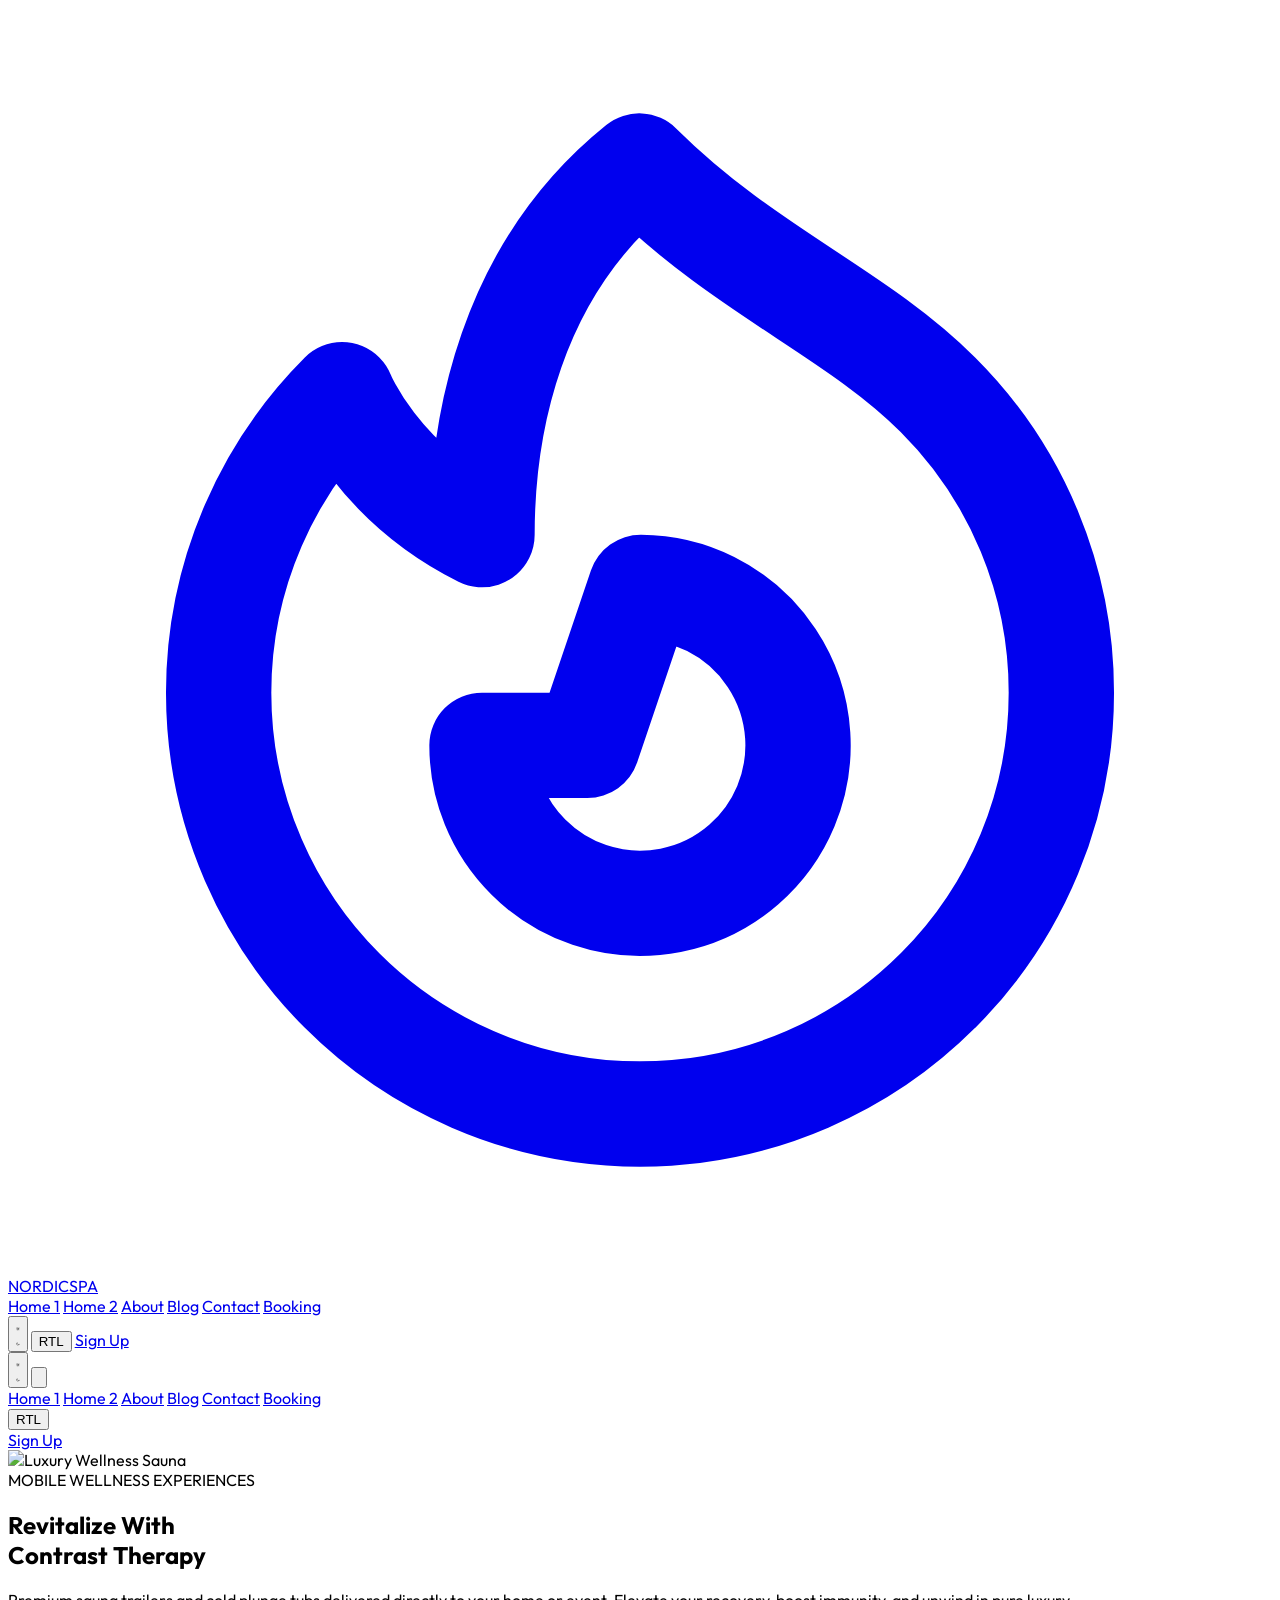
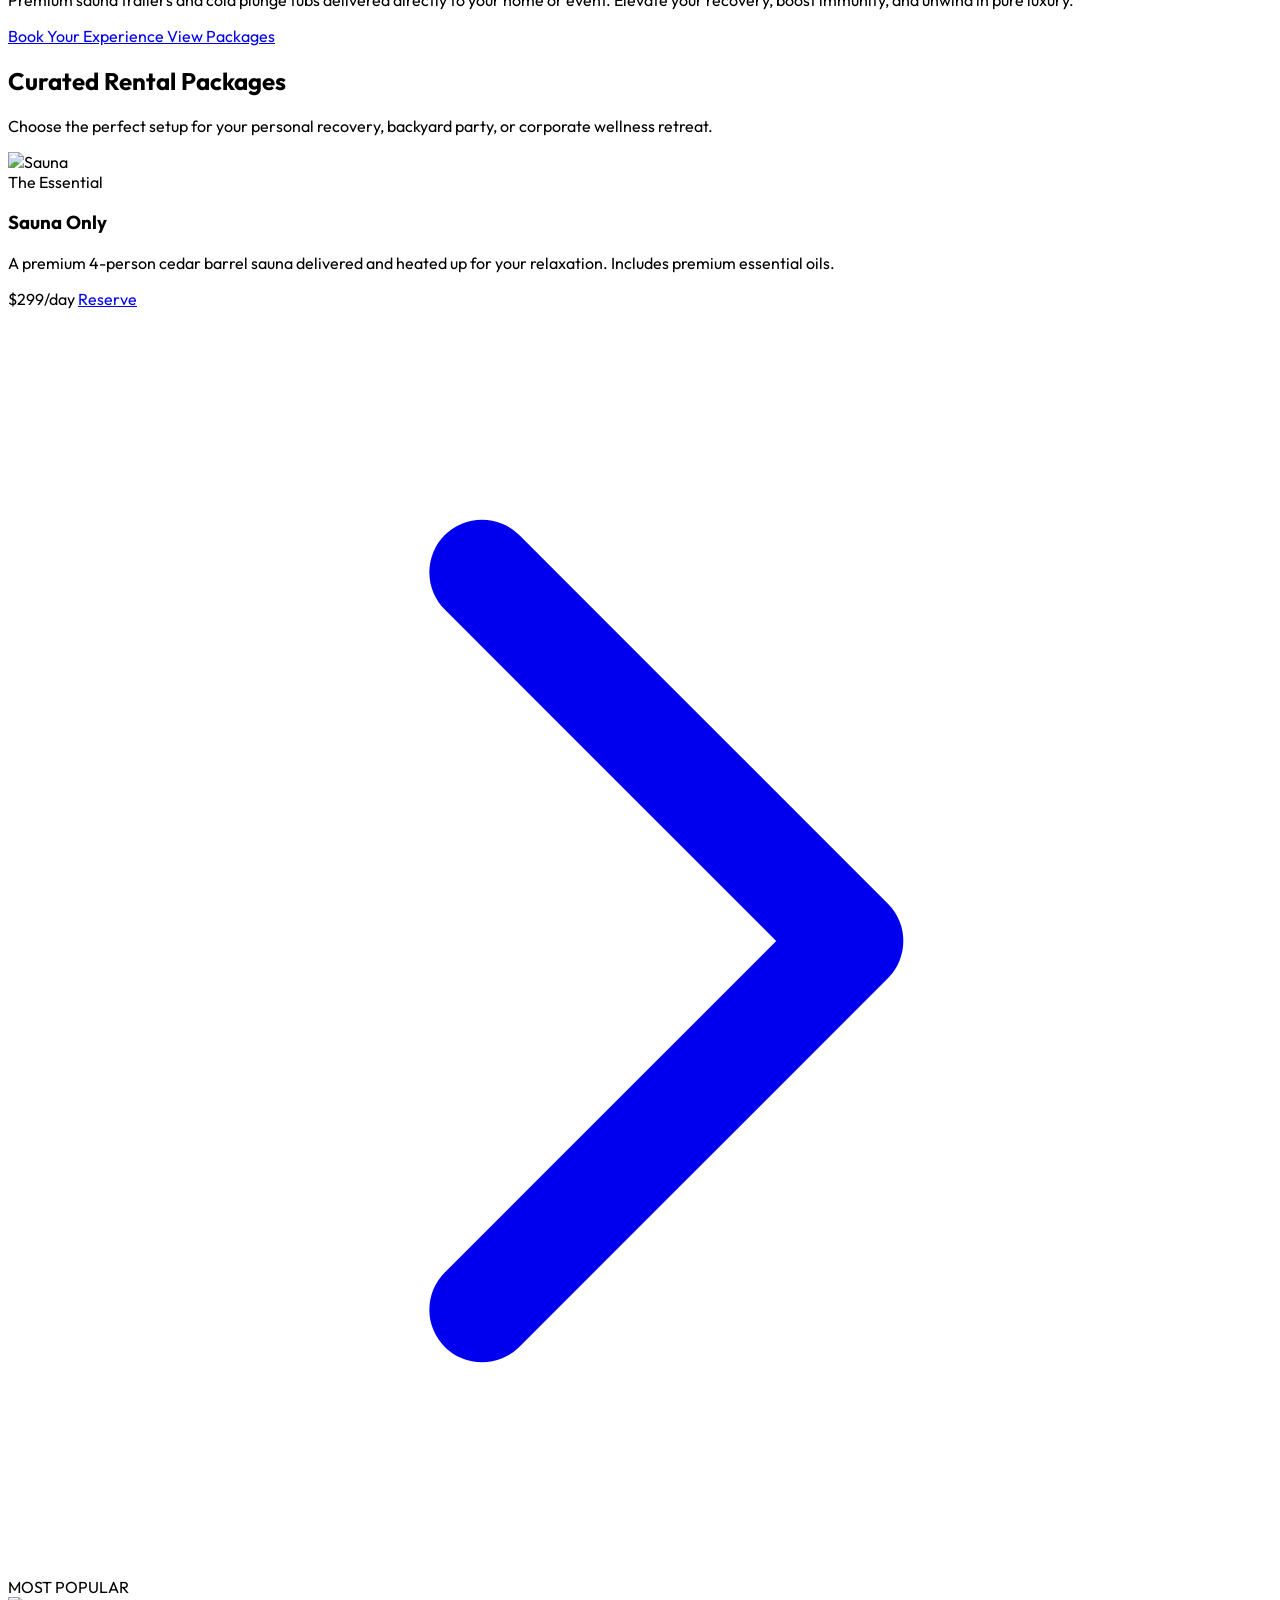
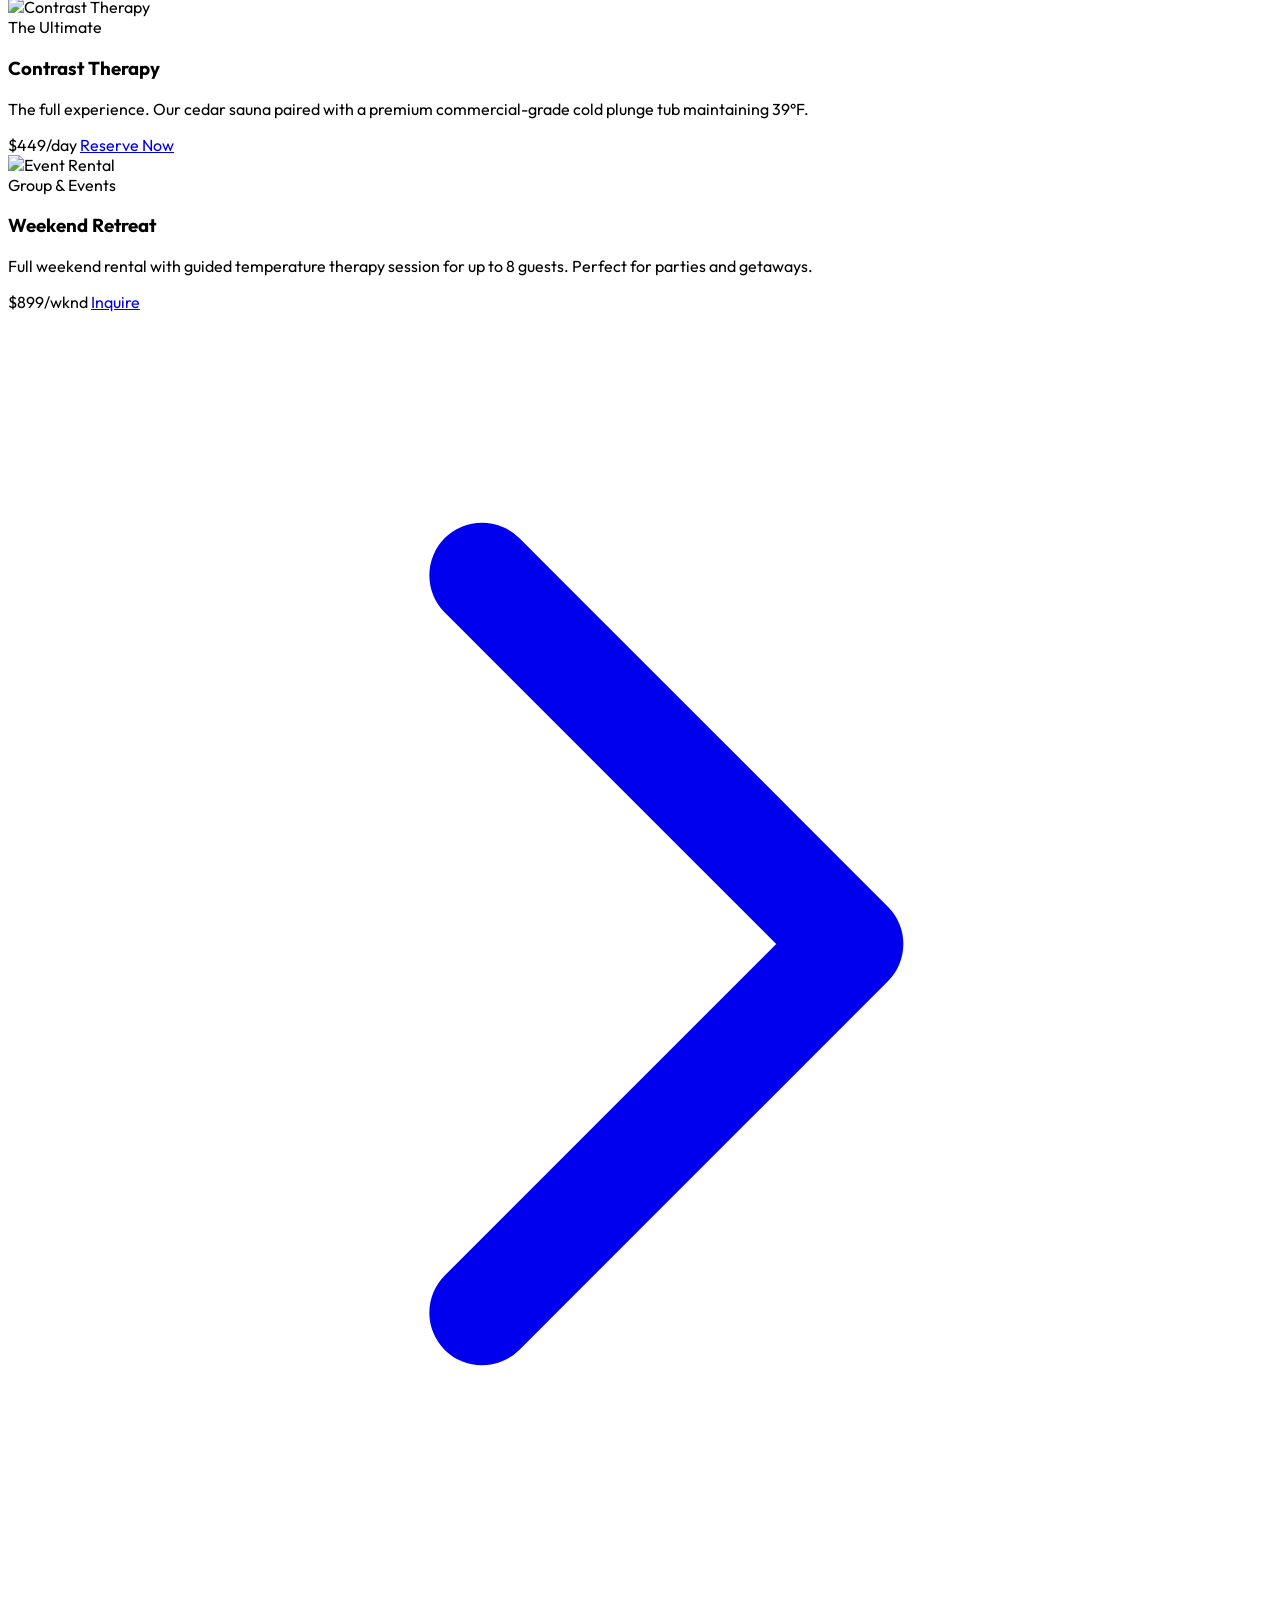
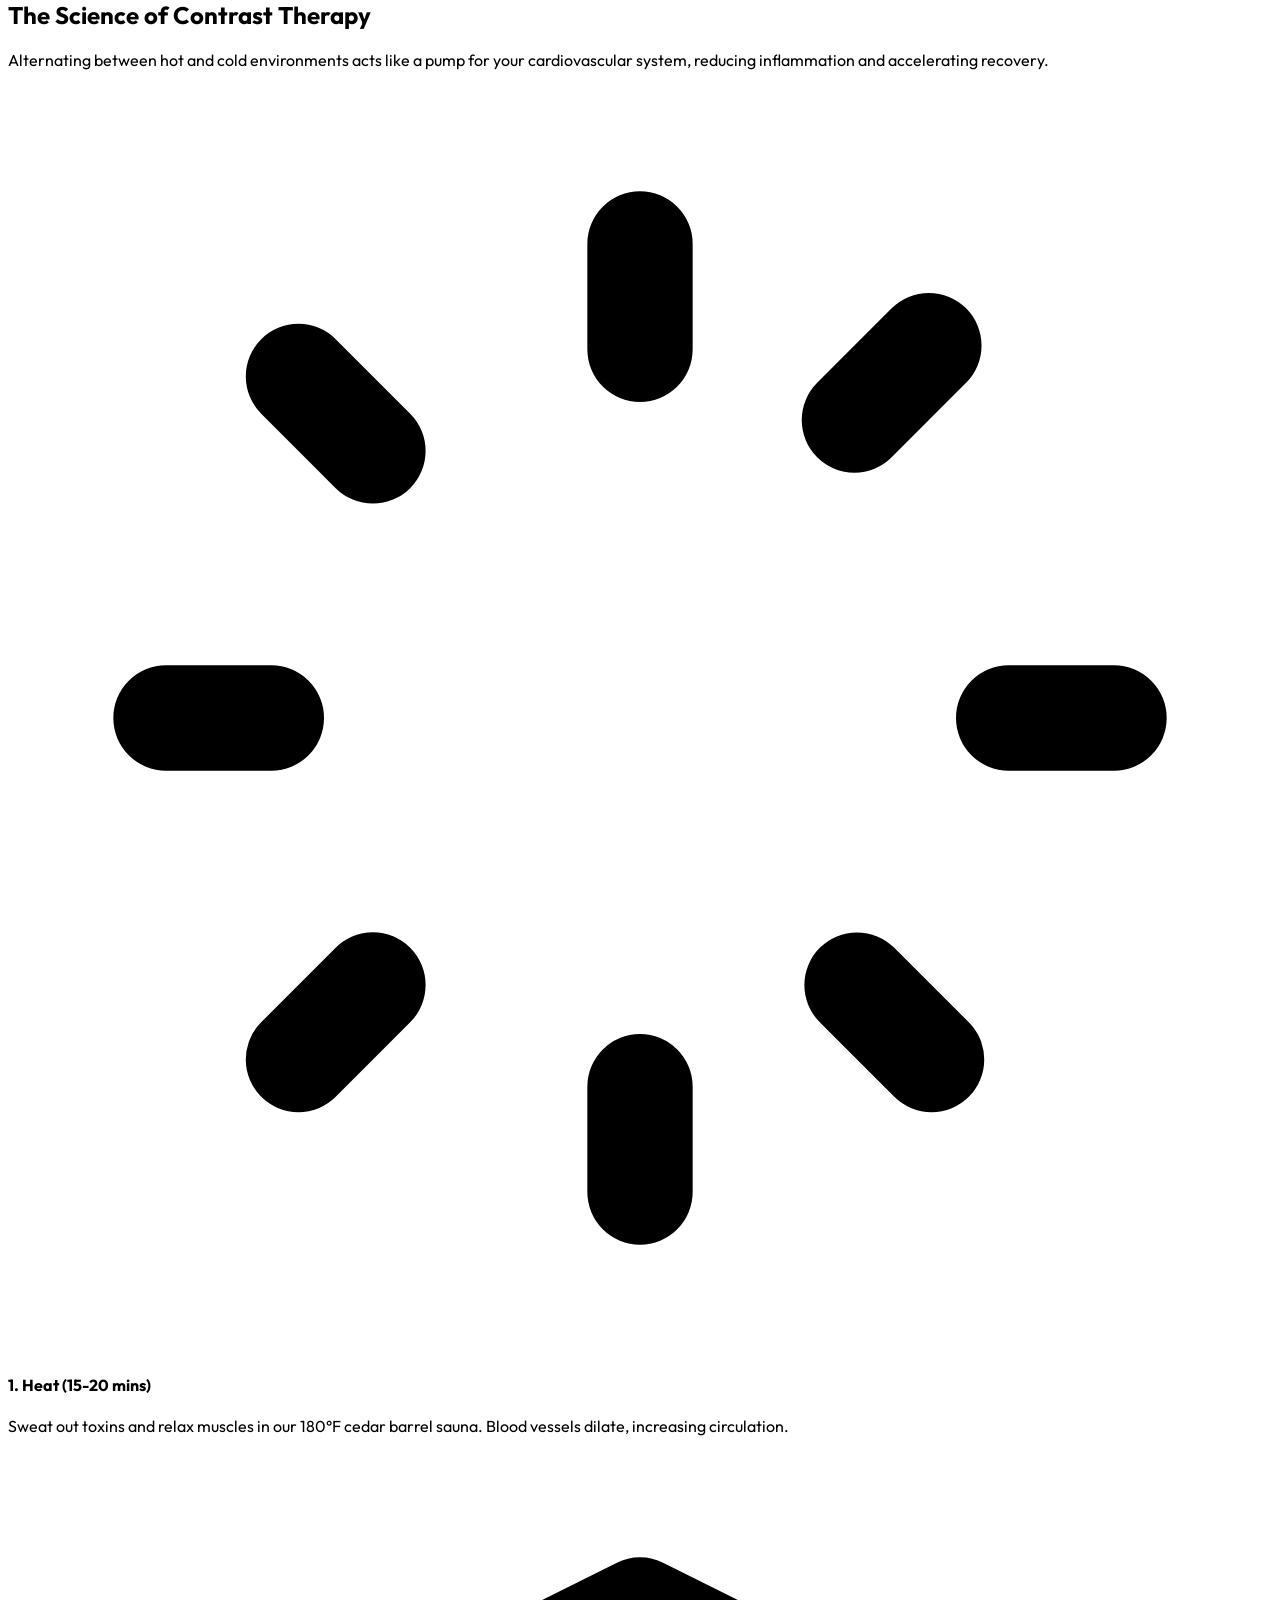
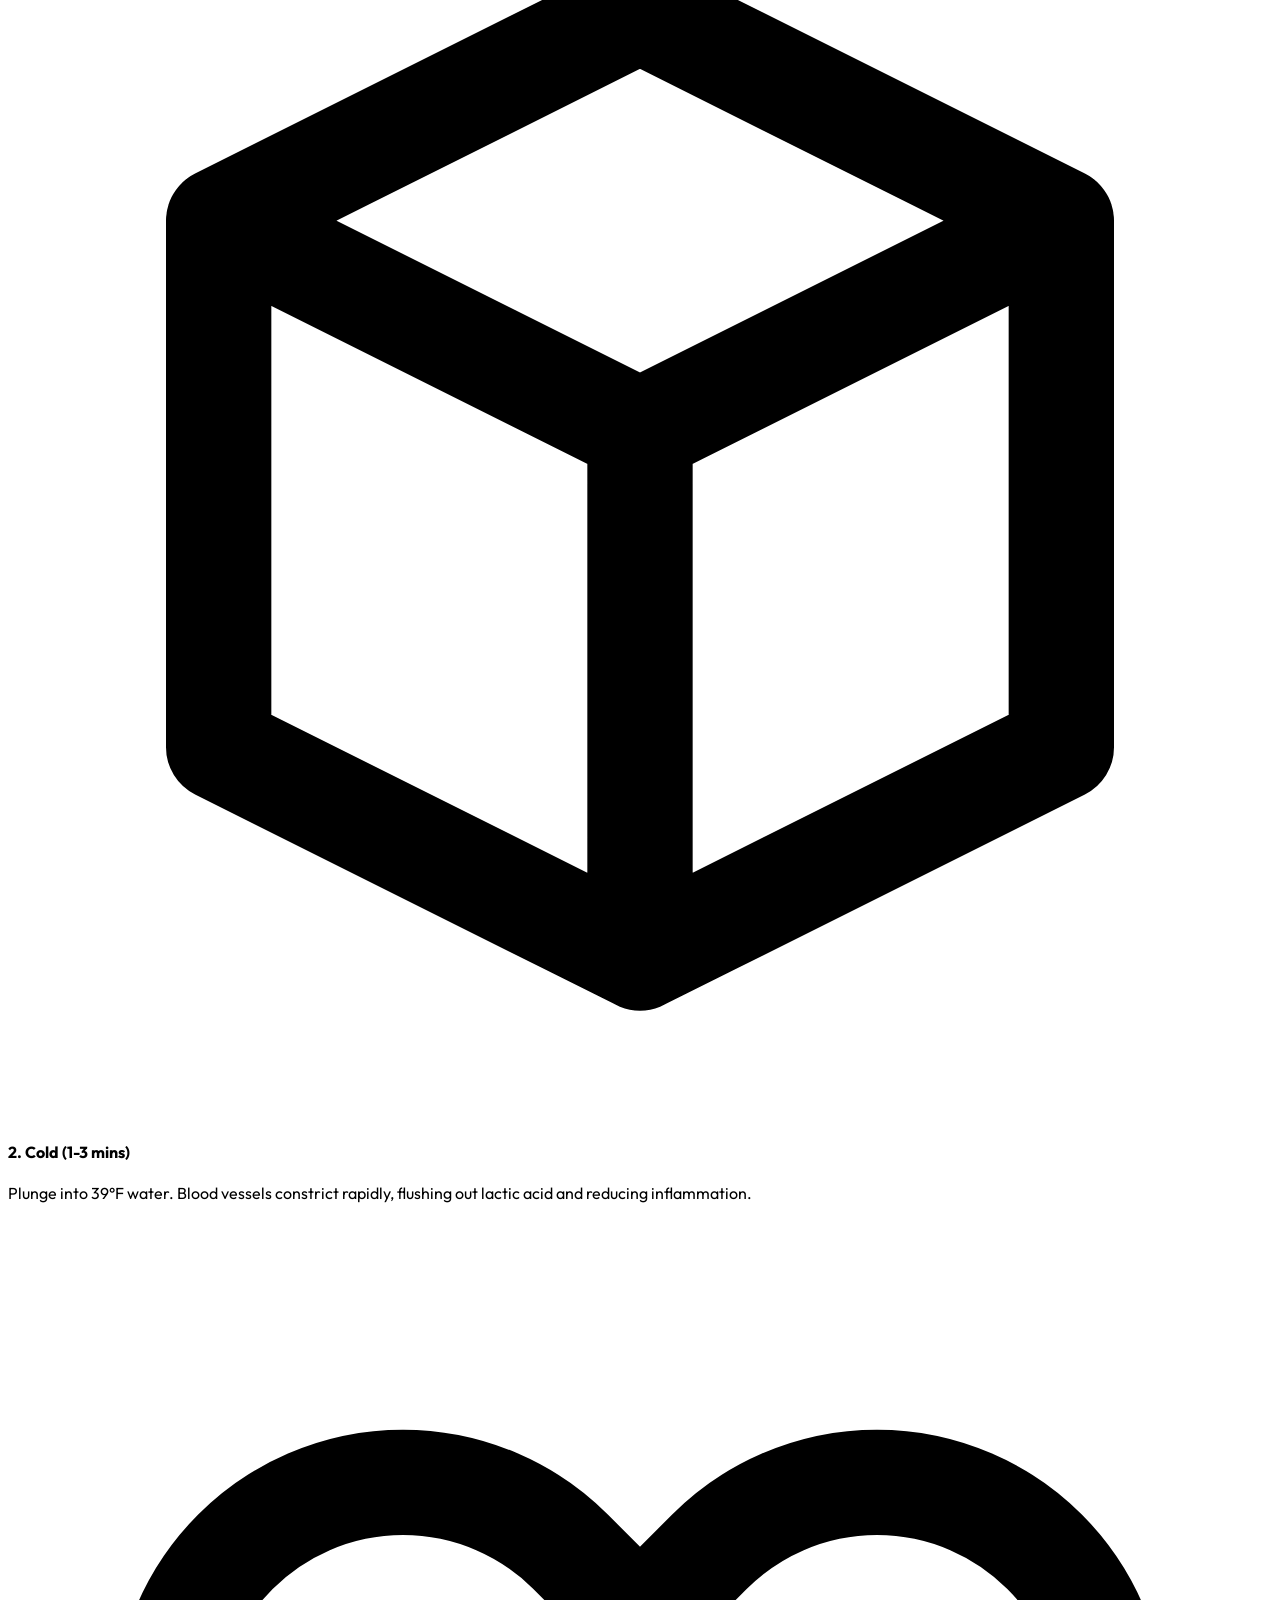
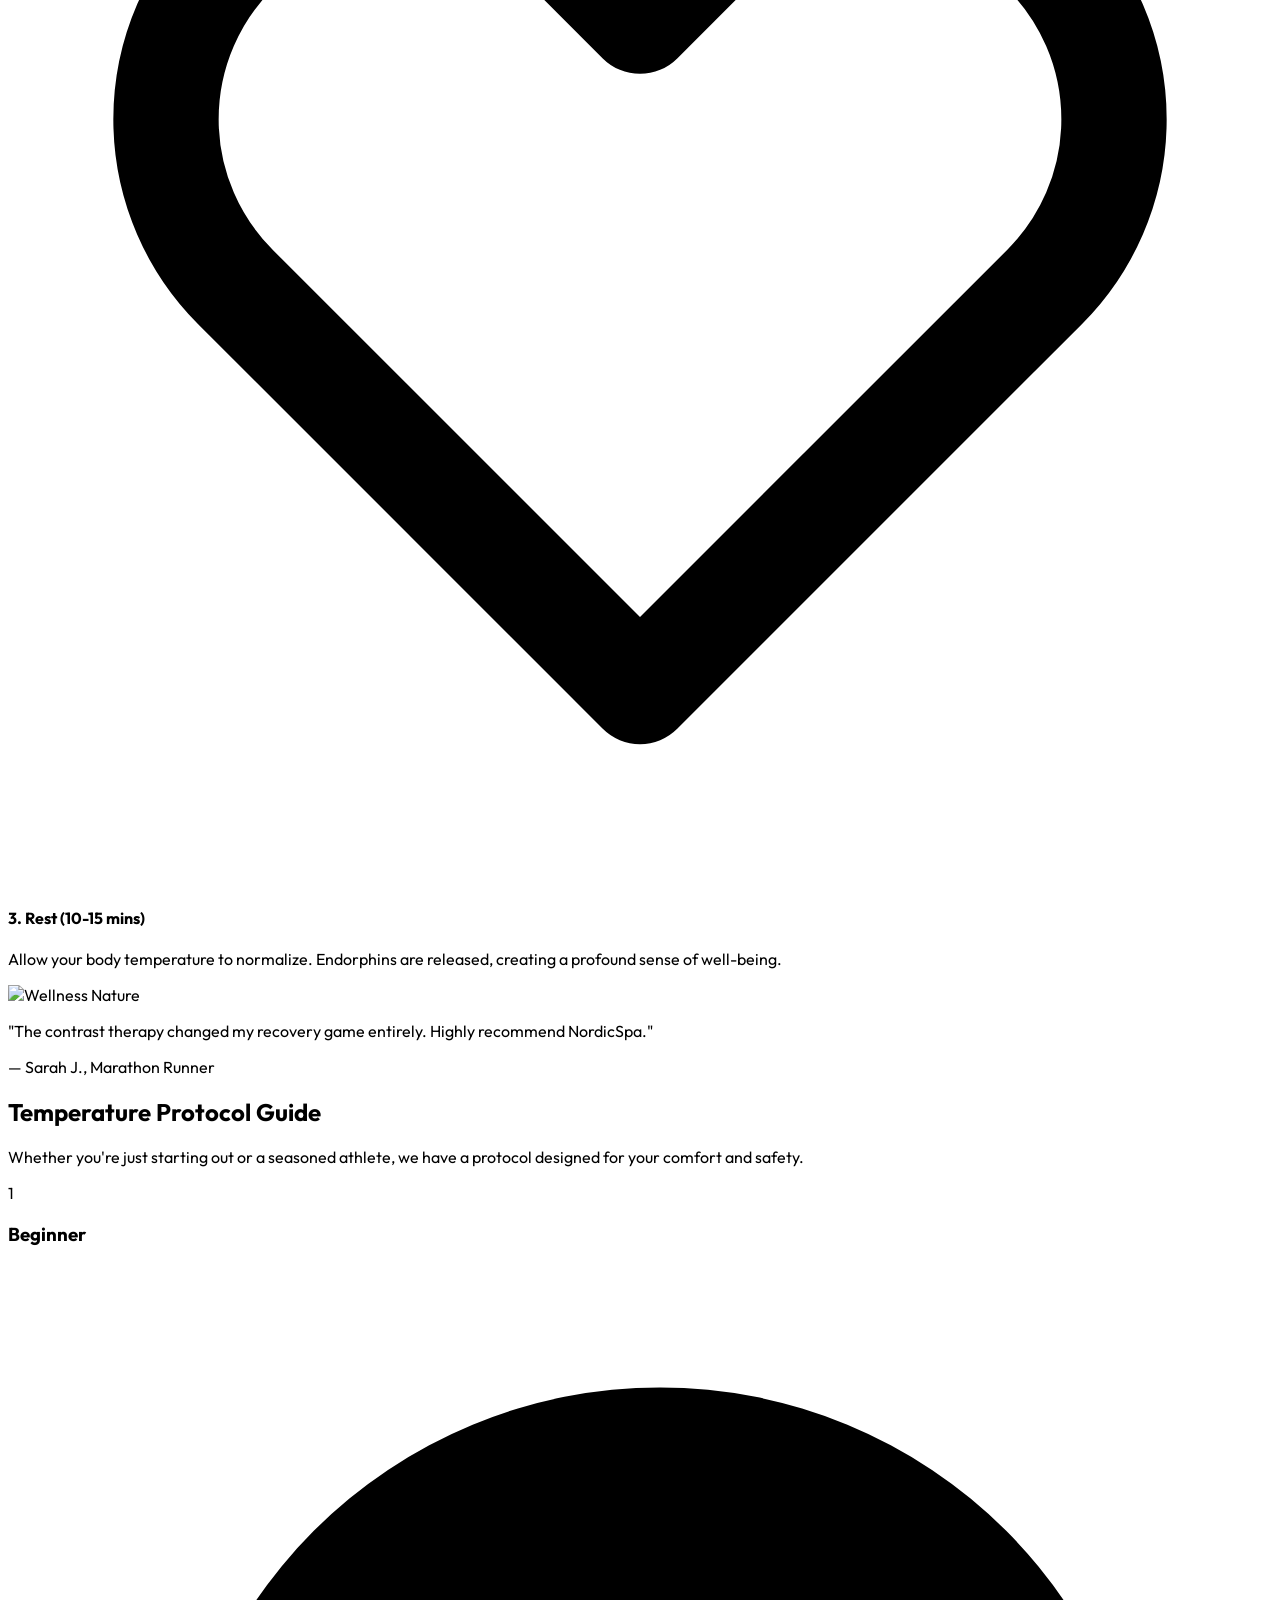
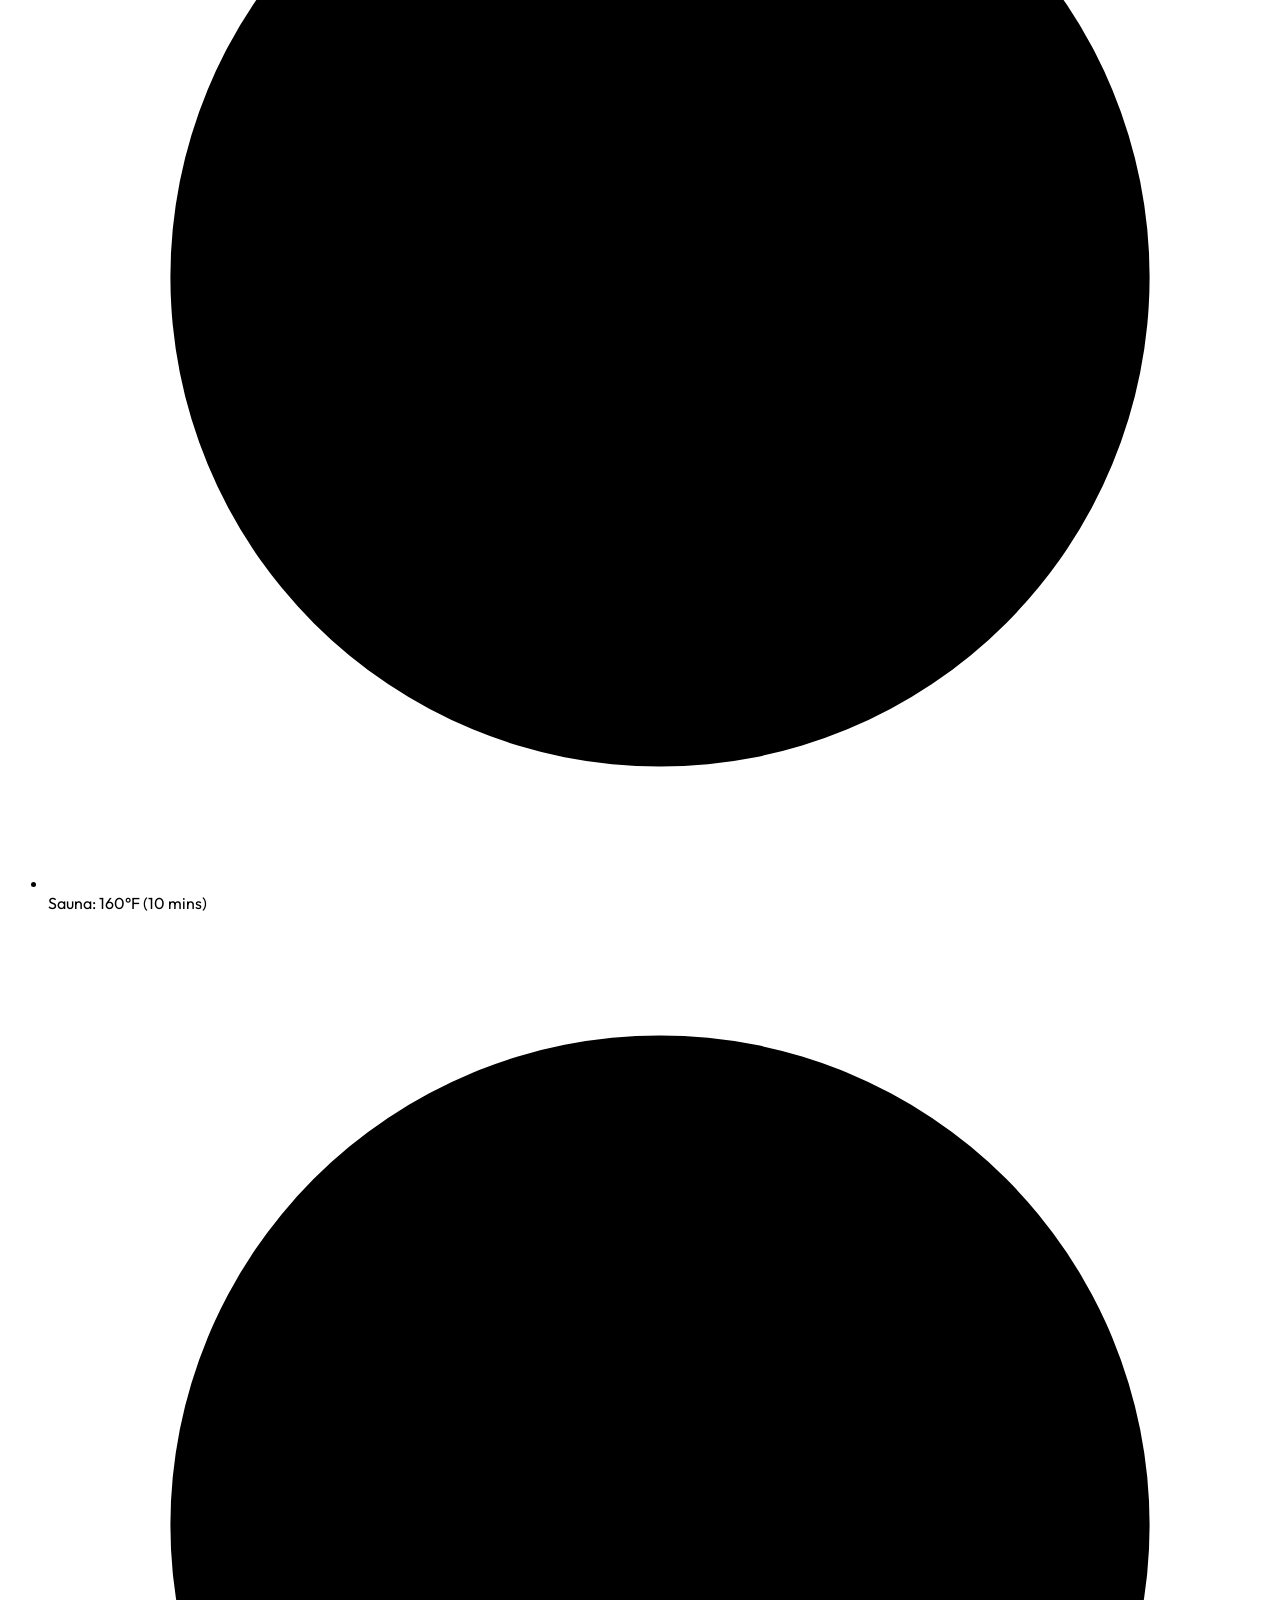
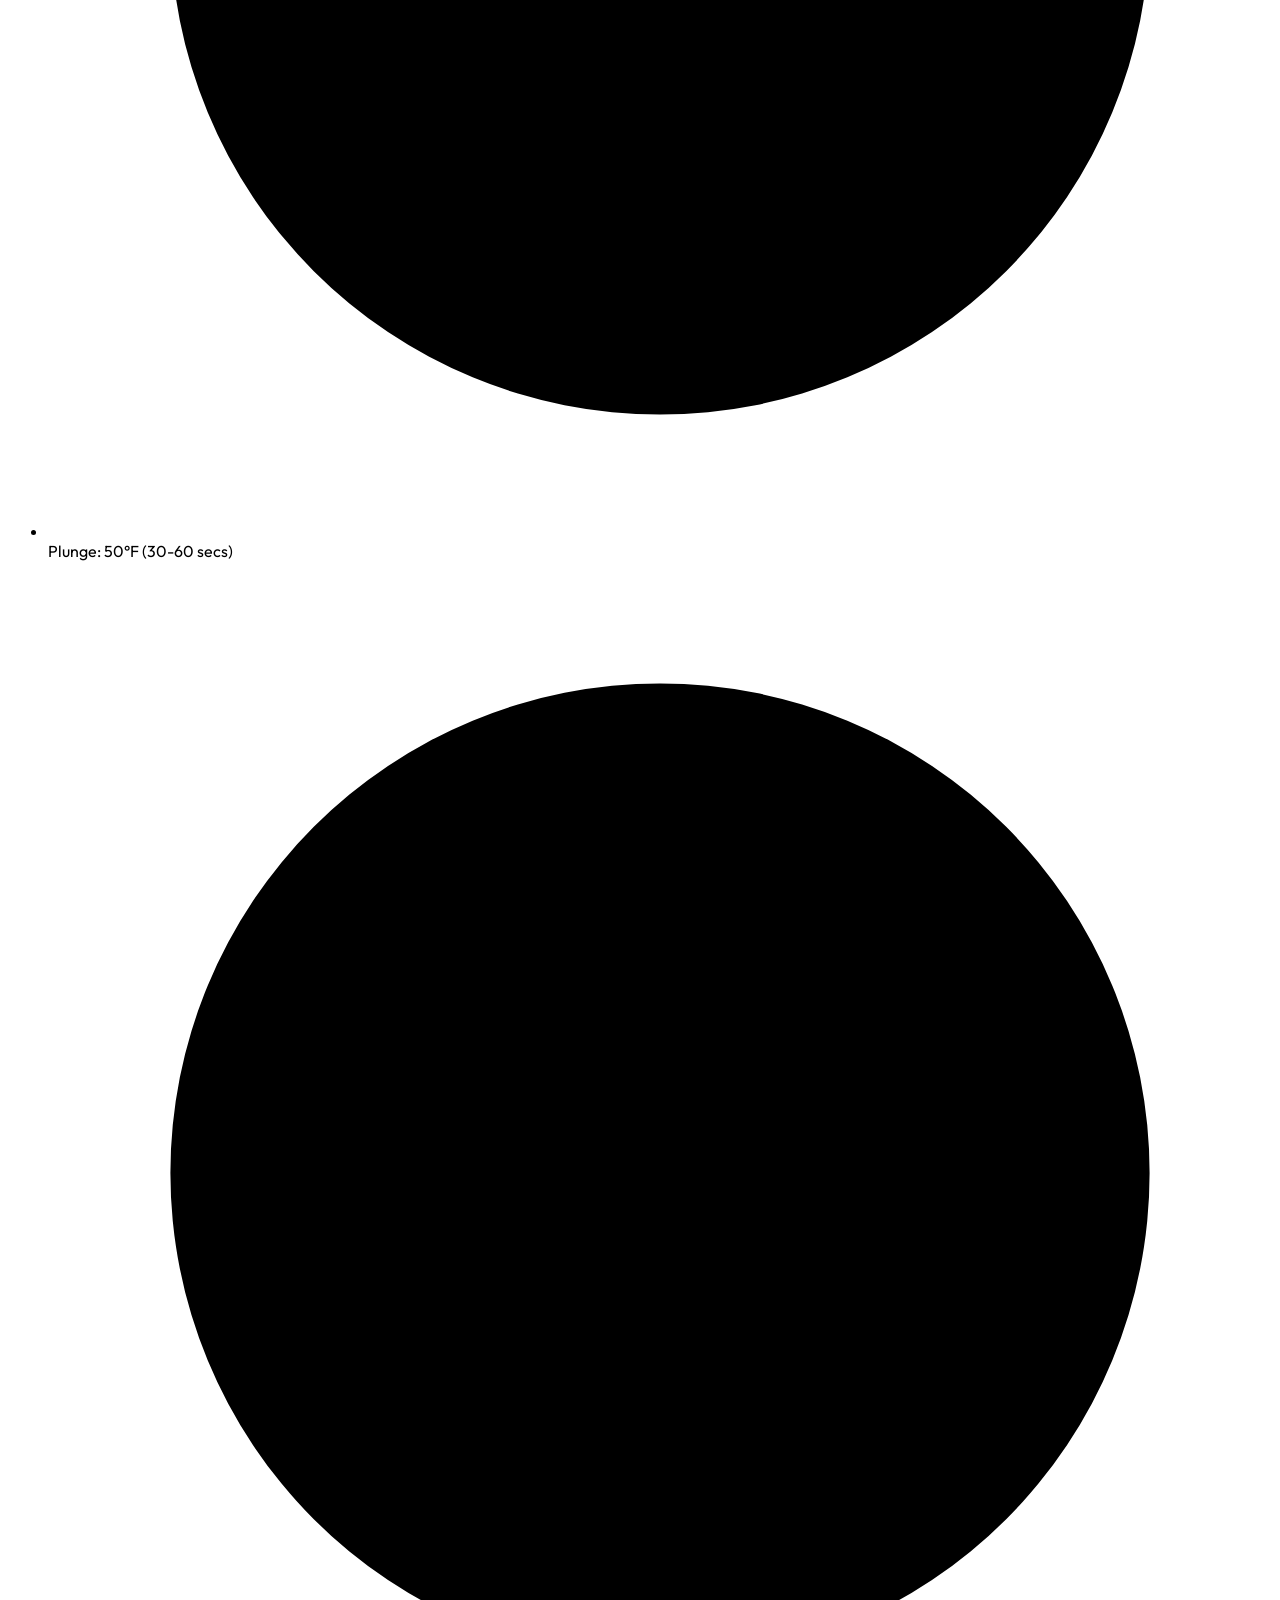
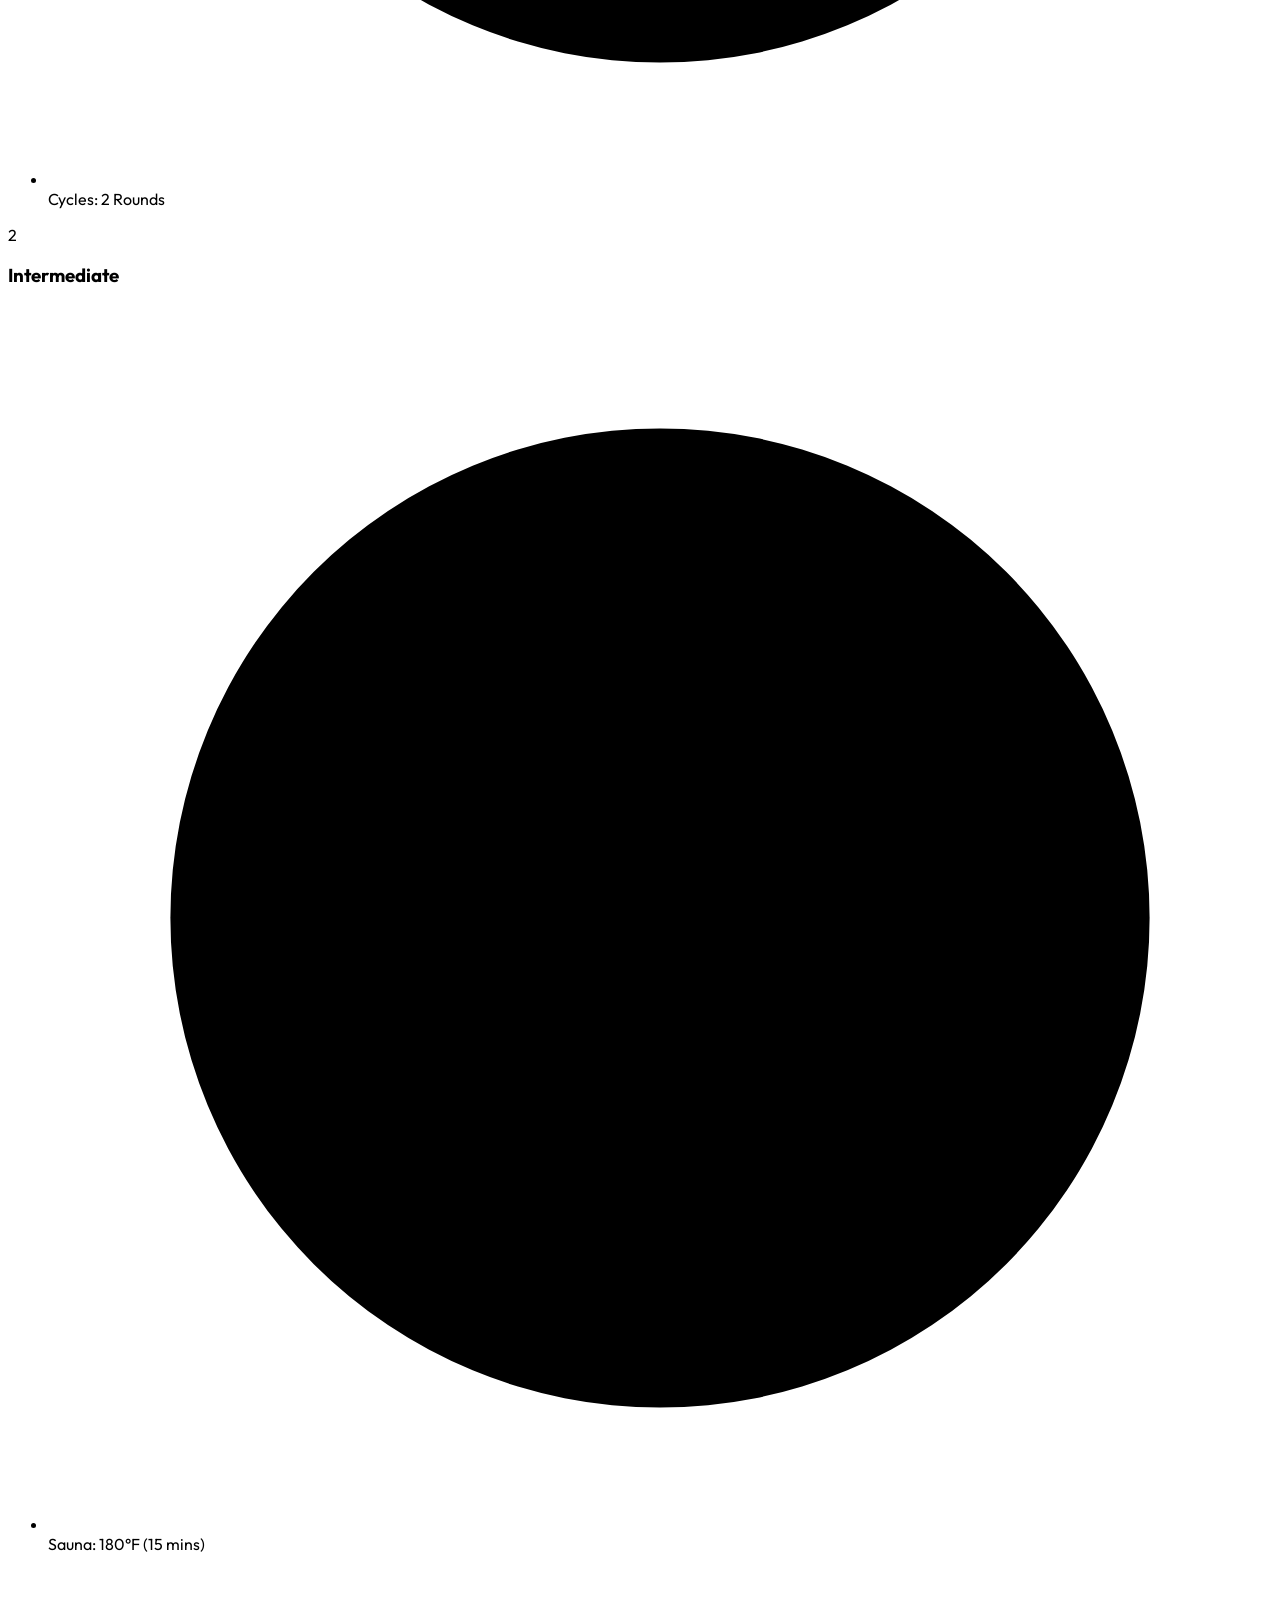
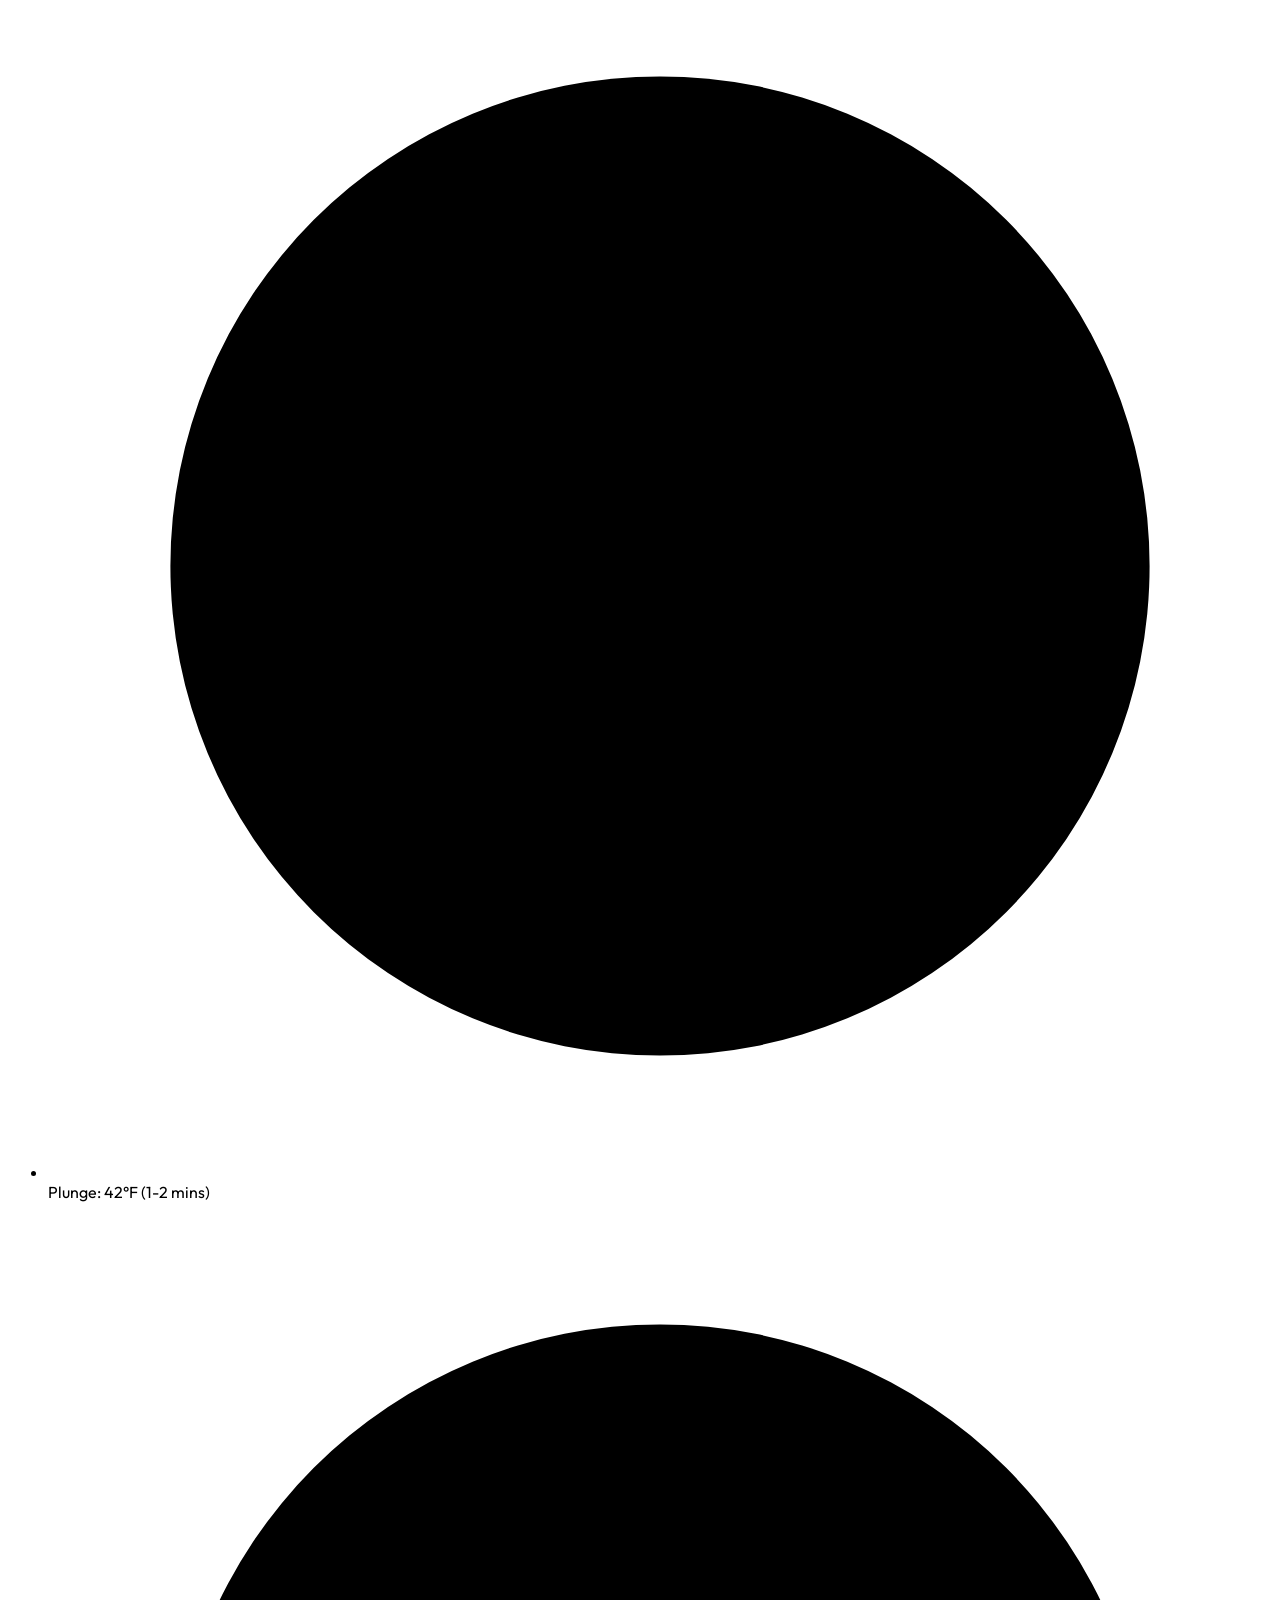
==== commit 8032023f: "login" ====
--- a/index.html
+++ b/index.html
@@ -1,10 +1,12 @@
 <!DOCTYPE html>
 <html lang="en" class="dark">
+
 <head>
     <meta charset="UTF-8">
     <meta name="viewport" content="width=device-width, initial-scale=1.0">
     <title>NordicSpa | Mobile Sauna & Cold Plunge Rentals</title>
-    <meta name="description" content="Experience premium luxury wellness with mobile sauna and cold plunge rentals delivered straight to your door. Book your contrast therapy today.">
+    <meta name="description"
+        content="Experience premium luxury wellness with mobile sauna and cold plunge rentals delivered straight to your door. Book your contrast therapy today.">
     <link rel="stylesheet" href="styles.css">
     <script src="https://cdn.tailwindcss.com"></script>
     <script>
@@ -40,6 +42,7 @@
         }
     </style>
 </head>
+
 <body class="bg-slate-50 text-zinc-900 dark:bg-zinc-950 dark:text-zinc-100 antialiased overflow-x-hidden">
 
     <!-- Header -->
@@ -48,61 +51,111 @@
             <div class="flex justify-between items-center h-20">
                 <!-- Logo -->
                 <div class="flex-shrink-0 flex items-center">
-                    <a href="index.html" class="text-2xl font-bold text-zinc-900 dark:text-white flex items-center gap-2">
-                        <svg class="w-8 h-8 text-amber-600" fill="none" stroke="currentColor" viewBox="0 0 24 24"><path stroke-linecap="round" stroke-linejoin="round" stroke-width="2" d="M17.657 18.657A8 8 0 016.343 7.343S7 9 9 10c0-2 .5-5 2.986-7C14 5 16.09 5.777 17.656 7.343A7.975 7.975 0 0120 13a7.975 7.975 0 01-2.343 5.657z"></path><path stroke-linecap="round" stroke-linejoin="round" stroke-width="2" d="M9.879 16.121A3 3 0 1012.015 11L11 14H9c0 .768.293 1.536.879 2.121z"></path></svg>
+                    <a href="index.html"
+                        class="text-2xl font-bold text-zinc-900 dark:text-white flex items-center gap-2">
+                        <svg class="w-8 h-8 text-amber-600" fill="none" stroke="currentColor" viewBox="0 0 24 24">
+                            <path stroke-linecap="round" stroke-linejoin="round" stroke-width="2"
+                                d="M17.657 18.657A8 8 0 016.343 7.343S7 9 9 10c0-2 .5-5 2.986-7C14 5 16.09 5.777 17.656 7.343A7.975 7.975 0 0120 13a7.975 7.975 0 01-2.343 5.657z">
+                            </path>
+                            <path stroke-linecap="round" stroke-linejoin="round" stroke-width="2"
+                                d="M9.879 16.121A3 3 0 1012.015 11L11 14H9c0 .768.293 1.536.879 2.121z"></path>
+                        </svg>
                         NORDIC<span class="font-light">SPA</span>
                     </a>
                 </div>
 
                 <!-- Desktop Nav -->
                 <nav class="hidden md:flex space-x-8 items-center">
-                    <a href="index.html" class="nav-link text-zinc-600 hover:text-amber-600 dark:text-zinc-300 dark:hover:text-amber-400 font-medium transition-colors">Home 1</a>
-                    <a href="home-2.html" class="nav-link text-zinc-600 hover:text-amber-600 dark:text-zinc-300 dark:hover:text-amber-400 font-medium transition-colors">Home 2</a>
-                    <a href="about.html" class="nav-link text-zinc-600 hover:text-amber-600 dark:text-zinc-300 dark:hover:text-amber-400 font-medium transition-colors">About</a>
-                    <a href="blog.html" class="nav-link text-zinc-600 hover:text-amber-600 dark:text-zinc-300 dark:hover:text-amber-400 font-medium transition-colors">Blog</a>
-                    <a href="contact.html" class="nav-link text-zinc-600 hover:text-amber-600 dark:text-zinc-300 dark:hover:text-amber-400 font-medium transition-colors">Contact</a>
-                    <a href="booking.html" class="nav-link text-zinc-600 hover:text-amber-600 dark:text-zinc-300 dark:hover:text-amber-400 font-medium transition-colors">Booking</a>
-                    
+                    <a href="index.html"
+                        class="nav-link text-zinc-600 hover:text-amber-600 dark:text-zinc-300 dark:hover:text-amber-400 font-medium transition-colors">Home
+                        1</a>
+                    <a href="home-2.html"
+                        class="nav-link text-zinc-600 hover:text-amber-600 dark:text-zinc-300 dark:hover:text-amber-400 font-medium transition-colors">Home
+                        2</a>
+                    <a href="about.html"
+                        class="nav-link text-zinc-600 hover:text-amber-600 dark:text-zinc-300 dark:hover:text-amber-400 font-medium transition-colors">About</a>
+                    <a href="blog.html"
+                        class="nav-link text-zinc-600 hover:text-amber-600 dark:text-zinc-300 dark:hover:text-amber-400 font-medium transition-colors">Blog</a>
+                    <a href="contact.html"
+                        class="nav-link text-zinc-600 hover:text-amber-600 dark:text-zinc-300 dark:hover:text-amber-400 font-medium transition-colors">Contact</a>
+                    <a href="booking.html"
+                        class="nav-link text-zinc-600 hover:text-amber-600 dark:text-zinc-300 dark:hover:text-amber-400 font-medium transition-colors">Booking</a>
+
                     <div class="flex items-center space-x-4 border-l border-zinc-300 dark:border-zinc-700 pl-6">
-                        <button class="theme-toggle text-zinc-500 hover:text-amber-600 dark:text-zinc-400 dark:hover:text-amber-400">
+                        <button
+                            class="theme-toggle w-9 h-9 flex items-center justify-center rounded-full text-zinc-500 hover:text-amber-600 dark:text-zinc-400 dark:hover:text-amber-400 transition-colors">
                             <!-- Sun/Moon Icon -->
-                            <svg class="w-5 h-5 hidden dark:block" fill="none" stroke="currentColor" viewBox="0 0 24 24"><path stroke-linecap="round" stroke-linejoin="round" stroke-width="2" d="M12 3v1m0 16v1m9-9h-1M4 12H3m15.364 6.364l-.707-.707M6.343 6.343l-.707-.707m12.728 0l-.707.707M6.343 17.657l-.707.707M16 12a4 4 0 11-8 0 4 4 0 018 0z"></path></svg>
-                            <svg class="w-5 h-5 block dark:hidden" fill="none" stroke="currentColor" viewBox="0 0 24 24"><path stroke-linecap="round" stroke-linejoin="round" stroke-width="2" d="M20.354 15.354A9 9 0 018.646 3.646 9.003 9.003 0 0012 21a9.003 9.003 0 008.354-5.646z"></path></svg>
+                            <svg class="w-5 h-5 hidden dark:block" fill="none" stroke="currentColor"
+                                viewBox="0 0 24 24">
+                                <path stroke-linecap="round" stroke-linejoin="round" stroke-width="2"
+                                    d="M12 3v1m0 16v1m9-9h-1M4 12H3m15.364 6.364l-.707-.707M6.343 6.343l-.707-.707m12.728 0l-.707.707M6.343 17.657l-.707.707M16 12a4 4 0 11-8 0 4 4 0 018 0z">
+                                </path>
+                            </svg>
+                            <svg class="w-5 h-5 block dark:hidden" fill="none" stroke="currentColor"
+                                viewBox="0 0 24 24">
+                                <path stroke-linecap="round" stroke-linejoin="round" stroke-width="2"
+                                    d="M20.354 15.354A9 9 0 018.646 3.646 9.003 9.003 0 0012 21a9.003 9.003 0 008.354-5.646z">
+                                </path>
+                            </svg>
                         </button>
-                        <button class="rtl-toggle text-zinc-500 hover:text-amber-600 dark:text-zinc-400 dark:hover:text-amber-400 font-bold text-sm">RTL</button>
-                        <a href="login.html" class="text-zinc-600 hover:text-amber-600 dark:text-zinc-300 dark:hover:text-amber-400 font-medium transition-colors">Login</a>
-                        <a href="booking.html" class="bg-amber-600 hover:bg-amber-700 text-white px-5 py-2 rounded-full font-medium transition-colors shadow-lg shadow-amber-600/30">Book Now</a>
+                        <button
+                            class="rtl-toggle w-9 h-9 flex items-center justify-center rounded-full text-zinc-500 hover:text-amber-600 dark:text-zinc-400 dark:hover:text-amber-400 font-bold text-xs transition-colors">RTL</button>
+
+                        <a href="signup.html"
+                            class="bg-amber-600 hover:bg-amber-700 text-white px-5 py-2 rounded-full font-medium transition-colors shadow-lg shadow-amber-600/30">Sign Up</a>
                     </div>
                 </nav>
 
                 <!-- Mobile menu button -->
                 <div class="md:hidden flex items-center gap-4">
-                    <button class="theme-toggle text-zinc-500 dark:text-zinc-400">
-                        <svg class="w-5 h-5 hidden dark:block" fill="none" stroke="currentColor" viewBox="0 0 24 24"><path stroke-linecap="round" stroke-linejoin="round" stroke-width="2" d="M12 3v1m0 16v1m9-9h-1M4 12H3m15.364 6.364l-.707-.707M6.343 6.343l-.707-.707m12.728 0l-.707.707M6.343 17.657l-.707.707M16 12a4 4 0 11-8 0 4 4 0 018 0z"></path></svg>
-                        <svg class="w-5 h-5 block dark:hidden" fill="none" stroke="currentColor" viewBox="0 0 24 24"><path stroke-linecap="round" stroke-linejoin="round" stroke-width="2" d="M20.354 15.354A9 9 0 018.646 3.646 9.003 9.003 0 0012 21a9.003 9.003 0 008.354-5.646z"></path></svg>
+                    <button class="theme-toggle w-9 h-9 flex items-center justify-center rounded-full text-zinc-500 hover:text-amber-600 dark:text-zinc-400 dark:hover:text-amber-400 transition-colors">
+                        <svg class="w-5 h-5 hidden dark:block" fill="none" stroke="currentColor" viewBox="0 0 24 24">
+                            <path stroke-linecap="round" stroke-linejoin="round" stroke-width="2"
+                                d="M12 3v1m0 16v1m9-9h-1M4 12H3m15.364 6.364l-.707-.707M6.343 6.343l-.707-.707m12.728 0l-.707.707M6.343 17.657l-.707.707M16 12a4 4 0 11-8 0 4 4 0 018 0z">
+                            </path>
+                        </svg>
+                        <svg class="w-5 h-5 block dark:hidden" fill="none" stroke="currentColor" viewBox="0 0 24 24">
+                            <path stroke-linecap="round" stroke-linejoin="round" stroke-width="2"
+                                d="M20.354 15.354A9 9 0 018.646 3.646 9.003 9.003 0 0012 21a9.003 9.003 0 008.354-5.646z">
+                            </path>
+                        </svg>
                     </button>
-                    <button id="menu-btn" class="text-zinc-600 dark:text-zinc-300 hover:text-amber-600 focus:outline-none">
-                        <svg class="h-6 w-6" fill="none" viewBox="0 0 24 24" stroke="currentColor"><path stroke-linecap="round" stroke-linejoin="round" stroke-width="2" d="M4 6h16M4 12h16M4 18h16"/></svg>
+                    <button id="menu-btn"
+                        class="text-zinc-600 dark:text-zinc-300 hover:text-amber-600 focus:outline-none">
+                        <svg class="h-6 w-6" fill="none" viewBox="0 0 24 24" stroke="currentColor">
+                            <path stroke-linecap="round" stroke-linejoin="round" stroke-width="2"
+                                d="M4 6h16M4 12h16M4 18h16" />
+                        </svg>
                     </button>
                 </div>
             </div>
         </div>
 
         <!-- Mobile Menu -->
-        <div id="mobile-menu" class="hidden md:hidden bg-white dark:bg-zinc-950 border-t border-zinc-100 dark:border-zinc-800 absolute w-full shadow-lg">
+        <div id="mobile-menu"
+            class="hidden md:hidden bg-white dark:bg-zinc-950 border-t border-zinc-100 dark:border-zinc-800 absolute w-full shadow-lg">
             <div class="px-4 pt-2 pb-6 space-y-1">
-                <a href="index.html" class="block px-3 py-2 rounded-md text-base font-medium text-zinc-900 dark:text-white hover:bg-zinc-50 dark:hover:bg-zinc-900">Home 1</a>
-                <a href="home-2.html" class="block px-3 py-2 rounded-md text-base font-medium text-zinc-900 dark:text-white hover:bg-zinc-50 dark:hover:bg-zinc-900">Home 2</a>
-                <a href="about.html" class="block px-3 py-2 rounded-md text-base font-medium text-zinc-900 dark:text-white hover:bg-zinc-50 dark:hover:bg-zinc-900">About</a>
-                <a href="blog.html" class="block px-3 py-2 rounded-md text-base font-medium text-zinc-900 dark:text-white hover:bg-zinc-50 dark:hover:bg-zinc-900">Blog</a>
-                <a href="contact.html" class="block px-3 py-2 rounded-md text-base font-medium text-zinc-900 dark:text-white hover:bg-zinc-50 dark:hover:bg-zinc-900">Contact</a>
-                <a href="booking.html" class="block px-3 py-2 rounded-md text-base font-medium text-zinc-900 dark:text-white hover:bg-zinc-50 dark:hover:bg-zinc-900">Booking</a>
+                <a href="index.html"
+                    class="block px-3 py-2 rounded-md text-base font-medium text-zinc-900 dark:text-white hover:bg-zinc-50 dark:hover:bg-zinc-900">Home
+                    1</a>
+                <a href="home-2.html"
+                    class="block px-3 py-2 rounded-md text-base font-medium text-zinc-900 dark:text-white hover:bg-zinc-50 dark:hover:bg-zinc-900">Home
+                    2</a>
+                <a href="about.html"
+                    class="block px-3 py-2 rounded-md text-base font-medium text-zinc-900 dark:text-white hover:bg-zinc-50 dark:hover:bg-zinc-900">About</a>
+                <a href="blog.html"
+                    class="block px-3 py-2 rounded-md text-base font-medium text-zinc-900 dark:text-white hover:bg-zinc-50 dark:hover:bg-zinc-900">Blog</a>
+                <a href="contact.html"
+                    class="block px-3 py-2 rounded-md text-base font-medium text-zinc-900 dark:text-white hover:bg-zinc-50 dark:hover:bg-zinc-900">Contact</a>
+                <a href="booking.html"
+                    class="block px-3 py-2 rounded-md text-base font-medium text-zinc-900 dark:text-white hover:bg-zinc-50 dark:hover:bg-zinc-900">Booking</a>
                 <div class="border-t border-zinc-200 dark:border-zinc-800 pt-4 mt-4 flex justify-between px-3">
-                    <button class="rtl-toggle text-zinc-600 dark:text-zinc-300 font-bold">RTL Toggle</button>
+                    <button class="rtl-toggle w-9 h-9 flex items-center justify-center rounded-full border border-zinc-200 dark:border-zinc-800 text-zinc-600 dark:text-zinc-300 font-bold text-xs">RTL</button>
                 </div>
                 <div class="mt-4 px-3 flex flex-col gap-2">
-                    <a href="login.html" class="text-center w-full block border border-zinc-300 dark:border-zinc-700 text-zinc-800 dark:text-zinc-200 px-4 py-2 rounded-lg font-medium">Login</a>
-                    <a href="booking.html" class="text-center w-full block bg-amber-600 text-white px-4 py-2 rounded-lg font-medium">Book Now</a>
+
+                    <a href="signup.html"
+                        class="text-center w-full block bg-amber-600 text-white px-4 py-2 rounded-lg font-medium">Sign Up</a>
                 </div>
             </div>
         </div>
@@ -110,39 +163,43 @@
 
     <!-- Main Content -->
     <main class="pt-20">
-        
+
         <!-- Luxury Hero Section -->
         <section class="relative min-h-[90vh] flex items-center overflow-hidden">
             <div class="absolute inset-0 z-0">
-                <img src="https://images.unsplash.com/photo-1544161515-4ab6ce6db874?ixlib=rb-4.0.3&auto=format&fit=crop&w=1920&q=80" alt="Luxury Wellness Sauna" class="w-full h-full object-cover" />
-                <div class="absolute inset-0 bg-gradient-to-r from-zinc-900/90 via-zinc-900/60 to-transparent"></div>
-            </div>
-            <div class="relative z-10 max-w-7xl mx-auto px-4 sm:px-6 lg:px-8 w-full">
-                <div class="max-w-2xl animate-fade-in">
-                    <span class="inline-block py-1 px-3 rounded-full bg-amber-600/20 text-amber-400 border border-amber-600/30 text-sm font-semibold tracking-wider mb-6">MOBILE WELLNESS EXPERIENCES</span>
+                <img src="https://images.pexels.com/photos/6188032/pexels-photo-6188032.jpeg"
+                    alt="Luxury Wellness Sauna" class="w-full h-full object-cover" />
+                <div class="absolute inset-0 bg-zinc-900/60"></div>
+            </div>
+            <div class="relative z-10 max-w-7xl mx-auto px-4 sm:px-6 lg:px-8 w-full flex justify-center">
+                <div class="max-w-3xl animate-fade-in text-center flex flex-col items-center">
+                    <span
+                        class="inline-block py-1 px-3 rounded-full bg-amber-600/20 text-amber-400 border border-amber-600/30 text-sm font-semibold tracking-wider mb-6">MOBILE
+                        WELLNESS EXPERIENCES</span>
                     <h1 class="text-5xl md:text-7xl font-bold text-white leading-tight mb-6">
                         Revitalize With <br>
-                        <span class="text-transparent bg-clip-text bg-gradient-to-r from-amber-400 to-amber-600">Contrast Therapy</span>
+                        <span
+                            class="text-transparent bg-clip-text bg-gradient-to-r from-amber-400 to-amber-600">Contrast
+                            Therapy</span>
                     </h1>
                     <p class="text-xl text-zinc-300 mb-8 max-w-xl">
-                        Premium sauna trailers and cold plunge tubs delivered directly to your home or event. Elevate your recovery, boost immunity, and unwind in pure luxury.
+                        Premium sauna trailers and cold plunge tubs delivered directly to your home or event. Elevate
+                        your recovery, boost immunity, and unwind in pure luxury.
                     </p>
-                    <div class="flex flex-wrap gap-4">
-                        <a href="booking.html" class="bg-amber-600 hover:bg-amber-700 text-white px-8 py-4 rounded-full font-medium text-lg transition-all shadow-lg shadow-amber-600/30 flex items-center gap-2 hover-lift">
-                            Book Your Experience <svg class="w-5 h-5" fill="none" stroke="currentColor" viewBox="0 0 24 24"><path stroke-linecap="round" stroke-linejoin="round" stroke-width="2" d="M14 5l7 7m0 0l-7 7m7-7H3"></path></svg>
+                    <div class="flex flex-wrap gap-4 justify-center">
+                        <a href="booking.html"
+                            class="bg-amber-600 hover:bg-amber-700 text-white px-8 py-4 rounded-full font-medium text-lg transition-all shadow-lg shadow-amber-600/30 hover-lift">
+                            Book Your Experience
                         </a>
-                        <a href="home-2.html" class="bg-white/10 hover:bg-white/20 backdrop-blur-md border border-white/20 text-white px-8 py-4 rounded-full font-medium text-lg transition-all hover-lift">
+                        <a href="home-2.html"
+                            class="bg-white/10 hover:bg-white/20 backdrop-blur-md border border-white/20 text-white px-8 py-4 rounded-full font-medium text-lg transition-all hover-lift">
                             View Packages
                         </a>
                     </div>
                 </div>
             </div>
-            
-            <div class="absolute bottom-10 left-1/2 -translate-x-1/2 animate-bounce z-10 hidden md:block">
-                <a href="#packages" class="text-white/70 hover:text-white transition-colors">
-                    <svg class="w-8 h-8" fill="none" stroke="currentColor" viewBox="0 0 24 24"><path stroke-linecap="round" stroke-linejoin="round" stroke-width="2" d="M19 14l-7 7m0 0l-7-7m7 7V3"></path></svg>
-                </a>
-            </div>
+
+
         </section>
 
         <!-- Featured Packages -->
@@ -150,55 +207,91 @@
             <div class="max-w-7xl mx-auto px-4 sm:px-6 lg:px-8">
                 <div class="text-center max-w-3xl mx-auto mb-16 animate-fade-in">
                     <h2 class="text-3xl md:text-5xl font-bold mb-6">Curated Rental Packages</h2>
-                    <p class="text-lg text-zinc-600 dark:text-zinc-400">Choose the perfect setup for your personal recovery, backyard party, or corporate wellness retreat.</p>
-                </div>
-                
+                    <p class="text-lg text-zinc-600 dark:text-zinc-400">Choose the perfect setup for your personal
+                        recovery, backyard party, or corporate wellness retreat.</p>
+                </div>
+
                 <div class="grid grid-cols-1 md:grid-cols-3 gap-8">
                     <!-- Package 1 -->
-                    <div class="glass-card rounded-2xl overflow-hidden hover-lift flex flex-col h-full animate-fade-in delay-100 bg-white dark:bg-zinc-900 border border-zinc-200 dark:border-zinc-800">
+                    <div
+                        class="glass-card rounded-2xl overflow-hidden hover-lift flex flex-col h-full animate-fade-in delay-100 bg-white dark:bg-zinc-900 border border-zinc-200 dark:border-zinc-800">
                         <div class="img-scale-container h-64">
-                            <img src="https://images.unsplash.com/photo-1583416750470-965b2707b355?ixlib=rb-4.0.3&auto=format&fit=crop&w=800&q=80" alt="Sauna" class="w-full h-full object-cover">
+                            <img src="https://images.unsplash.com/photo-1583416750470-965b2707b355?ixlib=rb-4.0.3&auto=format&fit=crop&w=800&q=80"
+                                alt="Sauna" class="w-full h-full object-cover">
                         </div>
                         <div class="p-8 flex flex-col flex-grow">
-                            <div class="uppercase text-amber-600 dark:text-amber-500 font-bold text-sm tracking-wider mb-2">The Essential</div>
+                            <div
+                                class="uppercase text-amber-600 dark:text-amber-500 font-bold text-sm tracking-wider mb-2">
+                                The Essential</div>
                             <h3 class="text-2xl font-bold mb-4">Sauna Only</h3>
-                            <p class="text-zinc-600 dark:text-zinc-400 mb-6 flex-grow">A premium 4-person cedar barrel sauna delivered and heated up for your relaxation. Includes premium essential oils.</p>
-                            <div class="flex justify-between items-center mt-auto pt-6 border-t border-zinc-200 dark:border-zinc-800">
-                                <span class="text-xl font-bold">$299<span class="text-sm text-zinc-500 font-normal">/day</span></span>
-                                <a href="booking.html" class="text-amber-600 dark:text-amber-500 font-medium hover:underline flex items-center gap-1">Reserve <svg class="w-4 h-4" fill="none" stroke="currentColor" viewBox="0 0 24 24"><path stroke-linecap="round" stroke-linejoin="round" stroke-width="2" d="M9 5l7 7-7 7"></path></svg></a>
+                            <p class="text-zinc-600 dark:text-zinc-400 mb-6 flex-grow">A premium 4-person cedar barrel
+                                sauna delivered and heated up for your relaxation. Includes premium essential oils.</p>
+                            <div
+                                class="flex justify-between items-center mt-auto pt-6 border-t border-zinc-200 dark:border-zinc-800">
+                                <span class="text-xl font-bold">$299<span
+                                        class="text-sm text-zinc-500 font-normal">/day</span></span>
+                                <a href="booking.html"
+                                    class="text-amber-600 dark:text-amber-500 font-medium hover:underline flex items-center gap-1">Reserve
+                                    <svg class="w-4 h-4" fill="none" stroke="currentColor" viewBox="0 0 24 24">
+                                        <path stroke-linecap="round" stroke-linejoin="round" stroke-width="2"
+                                            d="M9 5l7 7-7 7"></path>
+                                    </svg></a>
                             </div>
                         </div>
                     </div>
-                    
+
                     <!-- Package 2 -->
-                    <div class="glass-card rounded-2xl overflow-hidden hover-lift flex flex-col h-full animate-fade-in delay-200 bg-white dark:bg-zinc-900 border-2 border-amber-500 relative shadow-xl shadow-amber-900/5">
-                        <div class="absolute top-4 right-4 bg-amber-500 text-white text-xs font-bold px-3 py-1 rounded-full z-10">MOST POPULAR</div>
+                    <div
+                        class="glass-card rounded-2xl overflow-hidden hover-lift flex flex-col h-full animate-fade-in delay-200 bg-white dark:bg-zinc-900 border-2 border-amber-500 relative shadow-xl shadow-amber-900/5">
+                        <div
+                            class="absolute top-4 right-4 bg-amber-500 text-white text-xs font-bold px-3 py-1 rounded-full z-10">
+                            MOST POPULAR</div>
                         <div class="img-scale-container h-64 relative">
-                            <img src="https://images.unsplash.com/photo-1519823551278-64ac92734fb4?ixlib=rb-4.0.3&auto=format&fit=crop&w=800&q=80" alt="Contrast Therapy" class="w-full h-full object-cover">
+                            <img src="https://images.pexels.com/photos/36420274/pexels-photo-36420274.jpeg"
+                                alt="Contrast Therapy" class="w-full h-full object-cover">
                         </div>
                         <div class="p-8 flex flex-col flex-grow">
-                            <div class="uppercase text-amber-600 dark:text-amber-500 font-bold text-sm tracking-wider mb-2">The Ultimate</div>
+                            <div
+                                class="uppercase text-amber-600 dark:text-amber-500 font-bold text-sm tracking-wider mb-2">
+                                The Ultimate</div>
                             <h3 class="text-2xl font-bold mb-4">Contrast Therapy</h3>
-                            <p class="text-zinc-600 dark:text-zinc-400 mb-6 flex-grow">The full experience. Our cedar sauna paired with a premium commercial-grade cold plunge tub maintaining 39°F.</p>
-                            <div class="flex justify-between items-center mt-auto pt-6 border-t border-zinc-200 dark:border-zinc-800">
-                                <span class="text-xl font-bold">$449<span class="text-sm text-zinc-500 font-normal">/day</span></span>
-                                <a href="booking.html" class="bg-amber-600 hover:bg-amber-700 text-white px-5 py-2 rounded-full font-medium transition-colors">Reserve Now</a>
+                            <p class="text-zinc-600 dark:text-zinc-400 mb-6 flex-grow">The full experience. Our cedar
+                                sauna paired with a premium commercial-grade cold plunge tub maintaining 39°F.</p>
+                            <div
+                                class="flex justify-between items-center mt-auto pt-6 border-t border-zinc-200 dark:border-zinc-800">
+                                <span class="text-xl font-bold">$449<span
+                                        class="text-sm text-zinc-500 font-normal">/day</span></span>
+                                <a href="booking.html"
+                                    class="bg-amber-600 hover:bg-amber-700 text-white px-5 py-2 rounded-full font-medium transition-colors">Reserve
+                                    Now</a>
                             </div>
                         </div>
                     </div>
 
                     <!-- Package 3 -->
-                    <div class="glass-card rounded-2xl overflow-hidden hover-lift flex flex-col h-full animate-fade-in delay-300 bg-white dark:bg-zinc-900 border border-zinc-200 dark:border-zinc-800">
+                    <div
+                        class="glass-card rounded-2xl overflow-hidden hover-lift flex flex-col h-full animate-fade-in delay-300 bg-white dark:bg-zinc-900 border border-zinc-200 dark:border-zinc-800">
                         <div class="img-scale-container h-64">
-                            <img src="https://images.unsplash.com/photo-1515405295579-ba7b45403062?ixlib=rb-4.0.3&auto=format&fit=crop&w=800&q=80" alt="Event Rental" class="w-full h-full object-cover">
+                            <img src="https://images.pexels.com/photos/11179573/pexels-photo-11179573.jpeg"
+                                alt="Event Rental" class="w-full h-full object-cover">
                         </div>
                         <div class="p-8 flex flex-col flex-grow">
-                            <div class="uppercase text-amber-600 dark:text-amber-500 font-bold text-sm tracking-wider mb-2">Group & Events</div>
+                            <div
+                                class="uppercase text-amber-600 dark:text-amber-500 font-bold text-sm tracking-wider mb-2">
+                                Group & Events</div>
                             <h3 class="text-2xl font-bold mb-4">Weekend Retreat</h3>
-                            <p class="text-zinc-600 dark:text-zinc-400 mb-6 flex-grow">Full weekend rental with guided temperature therapy session for up to 8 guests. Perfect for parties and getaways.</p>
-                            <div class="flex justify-between items-center mt-auto pt-6 border-t border-zinc-200 dark:border-zinc-800">
-                                <span class="text-xl font-bold">$899<span class="text-sm text-zinc-500 font-normal">/wknd</span></span>
-                                <a href="contact.html" class="text-amber-600 dark:text-amber-500 font-medium hover:underline flex items-center gap-1">Inquire <svg class="w-4 h-4" fill="none" stroke="currentColor" viewBox="0 0 24 24"><path stroke-linecap="round" stroke-linejoin="round" stroke-width="2" d="M9 5l7 7-7 7"></path></svg></a>
+                            <p class="text-zinc-600 dark:text-zinc-400 mb-6 flex-grow">Full weekend rental with guided
+                                temperature therapy session for up to 8 guests. Perfect for parties and getaways.</p>
+                            <div
+                                class="flex justify-between items-center mt-auto pt-6 border-t border-zinc-200 dark:border-zinc-800">
+                                <span class="text-xl font-bold">$899<span
+                                        class="text-sm text-zinc-500 font-normal">/wknd</span></span>
+                                <a href="contact.html"
+                                    class="text-amber-600 dark:text-amber-500 font-medium hover:underline flex items-center gap-1">Inquire
+                                    <svg class="w-4 h-4" fill="none" stroke="currentColor" viewBox="0 0 24 24">
+                                        <path stroke-linecap="round" stroke-linejoin="round" stroke-width="2"
+                                            d="M9 5l7 7-7 7"></path>
+                                    </svg></a>
                             </div>
                         </div>
                     </div>
@@ -212,44 +305,67 @@
                 <div class="flex flex-col lg:flex-row items-center gap-16">
                     <div class="lg:w-1/2 animate-fade-in">
                         <h2 class="text-3xl md:text-5xl font-bold mb-6">The Science of Contrast Therapy</h2>
-                        <p class="text-lg text-zinc-600 dark:text-zinc-400 mb-8">Alternating between hot and cold environments acts like a pump for your cardiovascular system, reducing inflammation and accelerating recovery.</p>
-                        
+                        <p class="text-lg text-zinc-600 dark:text-zinc-400 mb-8">Alternating between hot and cold
+                            environments acts like a pump for your cardiovascular system, reducing inflammation and
+                            accelerating recovery.</p>
+
                         <div class="space-y-8">
                             <div class="flex gap-4">
-                                <div class="w-12 h-12 rounded-full bg-amber-100 dark:bg-amber-900/30 flex items-center justify-center flex-shrink-0 text-amber-600">
-                                    <svg class="w-6 h-6" fill="none" stroke="currentColor" viewBox="0 0 24 24"><path stroke-linecap="round" stroke-linejoin="round" stroke-width="2" d="M12 3v2m0 14v2m9-9h-2M5 12H3m14.485-7.071l-1.414 1.414M6.929 17.07l-1.414 1.415m12.021 0l-1.415-1.414M6.929 6.929L5.515 5.515"></path></svg>
+                                <div
+                                    class="w-12 h-12 rounded-full bg-amber-100 dark:bg-amber-900/30 flex items-center justify-center flex-shrink-0 text-amber-600">
+                                    <svg class="w-6 h-6" fill="none" stroke="currentColor" viewBox="0 0 24 24">
+                                        <path stroke-linecap="round" stroke-linejoin="round" stroke-width="2"
+                                            d="M12 3v2m0 14v2m9-9h-2M5 12H3m14.485-7.071l-1.414 1.414M6.929 17.07l-1.414 1.415m12.021 0l-1.415-1.414M6.929 6.929L5.515 5.515">
+                                        </path>
+                                    </svg>
                                 </div>
                                 <div>
                                     <h4 class="text-xl font-bold mb-2">1. Heat (15-20 mins)</h4>
-                                    <p class="text-zinc-600 dark:text-zinc-400">Sweat out toxins and relax muscles in our 180°F cedar barrel sauna. Blood vessels dilate, increasing circulation.</p>
+                                    <p class="text-zinc-600 dark:text-zinc-400">Sweat out toxins and relax muscles in
+                                        our 180°F cedar barrel sauna. Blood vessels dilate, increasing circulation.</p>
                                 </div>
                             </div>
                             <div class="flex gap-4">
-                                <div class="w-12 h-12 rounded-full bg-cyan-100 dark:bg-cyan-900/30 flex items-center justify-center flex-shrink-0 text-cyan-600">
-                                    <svg class="w-6 h-6" fill="none" stroke="currentColor" viewBox="0 0 24 24"><path stroke-linecap="round" stroke-linejoin="round" stroke-width="2" d="M20 7l-8-4-8 4m16 0l-8 4m8-4v10l-8 4m0-10L4 7m8 4v10M4 7v10l8 4"></path></svg>
+                                <div
+                                    class="w-12 h-12 rounded-full bg-cyan-100 dark:bg-cyan-900/30 flex items-center justify-center flex-shrink-0 text-cyan-600">
+                                    <svg class="w-6 h-6" fill="none" stroke="currentColor" viewBox="0 0 24 24">
+                                        <path stroke-linecap="round" stroke-linejoin="round" stroke-width="2"
+                                            d="M20 7l-8-4-8 4m16 0l-8 4m8-4v10l-8 4m0-10L4 7m8 4v10M4 7v10l8 4"></path>
+                                    </svg>
                                 </div>
                                 <div>
                                     <h4 class="text-xl font-bold mb-2">2. Cold (1-3 mins)</h4>
-                                    <p class="text-zinc-600 dark:text-zinc-400">Plunge into 39°F water. Blood vessels constrict rapidly, flushing out lactic acid and reducing inflammation.</p>
+                                    <p class="text-zinc-600 dark:text-zinc-400">Plunge into 39°F water. Blood vessels
+                                        constrict rapidly, flushing out lactic acid and reducing inflammation.</p>
                                 </div>
                             </div>
                             <div class="flex gap-4">
-                                <div class="w-12 h-12 rounded-full bg-green-100 dark:bg-green-900/30 flex items-center justify-center flex-shrink-0 text-green-600">
-                                    <svg class="w-6 h-6" fill="none" stroke="currentColor" viewBox="0 0 24 24"><path stroke-linecap="round" stroke-linejoin="round" stroke-width="2" d="M4.318 6.318a4.5 4.5 0 000 6.364L12 20.364l7.682-7.682a4.5 4.5 0 00-6.364-6.364L12 7.636l-1.318-1.318a4.5 4.5 0 00-6.364 0z"></path></svg>
+                                <div
+                                    class="w-12 h-12 rounded-full bg-green-100 dark:bg-green-900/30 flex items-center justify-center flex-shrink-0 text-green-600">
+                                    <svg class="w-6 h-6" fill="none" stroke="currentColor" viewBox="0 0 24 24">
+                                        <path stroke-linecap="round" stroke-linejoin="round" stroke-width="2"
+                                            d="M4.318 6.318a4.5 4.5 0 000 6.364L12 20.364l7.682-7.682a4.5 4.5 0 00-6.364-6.364L12 7.636l-1.318-1.318a4.5 4.5 0 00-6.364 0z">
+                                        </path>
+                                    </svg>
                                 </div>
                                 <div>
                                     <h4 class="text-xl font-bold mb-2">3. Rest (10-15 mins)</h4>
-                                    <p class="text-zinc-600 dark:text-zinc-400">Allow your body temperature to normalize. Endorphins are released, creating a profound sense of well-being.</p>
+                                    <p class="text-zinc-600 dark:text-zinc-400">Allow your body temperature to
+                                        normalize. Endorphins are released, creating a profound sense of well-being.</p>
                                 </div>
                             </div>
                         </div>
                     </div>
                     <div class="lg:w-1/2 animate-fade-in delay-200">
                         <div class="relative rounded-2xl overflow-hidden shadow-2xl">
-                            <img src="https://images.unsplash.com/photo-1519824145371-29681b7e2898?ixlib=rb-4.0.3&auto=format&fit=crop&w=1000&q=80" alt="Wellness Nature" class="w-full h-auto object-cover rounded-2xl">
-                            <div class="absolute inset-0 bg-gradient-to-t from-black/60 to-transparent flex items-end p-8">
-                                <div class="bg-white/20 backdrop-blur-md rounded-xl p-6 border border-white/30 text-white w-full">
-                                    <p class="font-semibold text-lg">"The contrast therapy changed my recovery game entirely. Highly recommend NordicSpa."</p>
+                            <img src="https://images.pexels.com/photos/31092893/pexels-photo-31092893.jpeg"
+                                alt="Wellness Nature" class="w-full h-auto object-cover rounded-2xl">
+                            <div
+                                class="absolute inset-0 bg-gradient-to-t from-black/60 to-transparent flex items-end p-8">
+                                <div
+                                    class="bg-white/20 backdrop-blur-md rounded-xl p-6 border border-white/30 text-white w-full">
+                                    <p class="font-semibold text-lg">"The contrast therapy changed my recovery game
+                                        entirely. Highly recommend NordicSpa."</p>
                                     <p class="text-sm text-zinc-300 mt-2">— Sarah J., Marathon Runner</p>
                                 </div>
                             </div>
@@ -264,35 +380,89 @@
             <div class="max-w-7xl mx-auto px-4 sm:px-6 lg:px-8">
                 <div class="text-center max-w-3xl mx-auto mb-16 animate-fade-in">
                     <h2 class="text-3xl md:text-5xl font-bold mb-6">Temperature Protocol Guide</h2>
-                    <p class="text-lg text-zinc-600 dark:text-zinc-400">Whether you're just starting out or a seasoned athlete, we have a protocol designed for your comfort and safety.</p>
+                    <p class="text-lg text-zinc-600 dark:text-zinc-400">Whether you're just starting out or a seasoned
+                        athlete, we have a protocol designed for your comfort and safety.</p>
                 </div>
 
                 <div class="grid grid-cols-1 md:grid-cols-3 gap-6">
-                    <div class="bg-white dark:bg-zinc-900 rounded-2xl p-8 border border-zinc-200 dark:border-zinc-800 shadow-sm hover:shadow-lg transition-shadow">
-                        <div class="w-10 h-10 rounded-full bg-blue-100 text-blue-600 flex items-center justify-center mb-6 font-bold">1</div>
+                    <div
+                        class="bg-white dark:bg-zinc-900 rounded-2xl p-8 border border-zinc-200 dark:border-zinc-800 shadow-sm hover:shadow-lg transition-shadow">
+                        <div
+                            class="w-10 h-10 rounded-full bg-blue-100 text-blue-600 flex items-center justify-center mb-6 font-bold">
+                            1</div>
                         <h3 class="text-xl font-bold mb-4">Beginner</h3>
                         <ul class="space-y-3 text-zinc-600 dark:text-zinc-400">
-                            <li class="flex items-center gap-2"><svg class="w-5 h-5 text-amber-500" fill="currentColor" viewBox="0 0 20 20"><path d="M10 18a8 8 0 100-16 8 8 0 000 16zm3.707-9.293a1 1 0 00-1.414-1.414L9 10.586 7.707 9.293a1 1 0 00-1.414 1.414l2 2a1 1 0 001.414 0l4-4z"></path></svg> Sauna: 160°F (10 mins)</li>
-                            <li class="flex items-center gap-2"><svg class="w-5 h-5 text-cyan-500" fill="currentColor" viewBox="0 0 20 20"><path d="M10 18a8 8 0 100-16 8 8 0 000 16zm3.707-9.293a1 1 0 00-1.414-1.414L9 10.586 7.707 9.293a1 1 0 00-1.414 1.414l2 2a1 1 0 001.414 0l4-4z"></path></svg> Plunge: 50°F (30-60 secs)</li>
-                            <li class="flex items-center gap-2"><svg class="w-5 h-5 text-green-500" fill="currentColor" viewBox="0 0 20 20"><path d="M10 18a8 8 0 100-16 8 8 0 000 16zm3.707-9.293a1 1 0 00-1.414-1.414L9 10.586 7.707 9.293a1 1 0 00-1.414 1.414l2 2a1 1 0 001.414 0l4-4z"></path></svg> Cycles: 2 Rounds</li>
+                            <li class="flex items-center gap-2"><svg class="w-5 h-5 text-amber-500" fill="currentColor"
+                                    viewBox="0 0 20 20">
+                                    <path
+                                        d="M10 18a8 8 0 100-16 8 8 0 000 16zm3.707-9.293a1 1 0 00-1.414-1.414L9 10.586 7.707 9.293a1 1 0 00-1.414 1.414l2 2a1 1 0 001.414 0l4-4z">
+                                    </path>
+                                </svg> Sauna: 160°F (10 mins)</li>
+                            <li class="flex items-center gap-2"><svg class="w-5 h-5 text-cyan-500" fill="currentColor"
+                                    viewBox="0 0 20 20">
+                                    <path
+                                        d="M10 18a8 8 0 100-16 8 8 0 000 16zm3.707-9.293a1 1 0 00-1.414-1.414L9 10.586 7.707 9.293a1 1 0 00-1.414 1.414l2 2a1 1 0 001.414 0l4-4z">
+                                    </path>
+                                </svg> Plunge: 50°F (30-60 secs)</li>
+                            <li class="flex items-center gap-2"><svg class="w-5 h-5 text-green-500" fill="currentColor"
+                                    viewBox="0 0 20 20">
+                                    <path
+                                        d="M10 18a8 8 0 100-16 8 8 0 000 16zm3.707-9.293a1 1 0 00-1.414-1.414L9 10.586 7.707 9.293a1 1 0 00-1.414 1.414l2 2a1 1 0 001.414 0l4-4z">
+                                    </path>
+                                </svg> Cycles: 2 Rounds</li>
                         </ul>
                     </div>
                     <div class="bg-amber-600 rounded-2xl p-8 shadow-xl text-white transform md:-translate-y-4">
-                        <div class="w-10 h-10 rounded-full bg-white/20 text-white flex items-center justify-center mb-6 font-bold">2</div>
+                        <div
+                            class="w-10 h-10 rounded-full bg-white/20 text-white flex items-center justify-center mb-6 font-bold">
+                            2</div>
                         <h3 class="text-xl font-bold mb-4">Intermediate</h3>
                         <ul class="space-y-3 text-amber-100">
-                            <li class="flex items-center gap-2"><svg class="w-5 h-5 text-white" fill="currentColor" viewBox="0 0 20 20"><path d="M10 18a8 8 0 100-16 8 8 0 000 16zm3.707-9.293a1 1 0 00-1.414-1.414L9 10.586 7.707 9.293a1 1 0 00-1.414 1.414l2 2a1 1 0 001.414 0l4-4z"></path></svg> Sauna: 180°F (15 mins)</li>
-                            <li class="flex items-center gap-2"><svg class="w-5 h-5 text-white" fill="currentColor" viewBox="0 0 20 20"><path d="M10 18a8 8 0 100-16 8 8 0 000 16zm3.707-9.293a1 1 0 00-1.414-1.414L9 10.586 7.707 9.293a1 1 0 00-1.414 1.414l2 2a1 1 0 001.414 0l4-4z"></path></svg> Plunge: 42°F (1-2 mins)</li>
-                            <li class="flex items-center gap-2"><svg class="w-5 h-5 text-white" fill="currentColor" viewBox="0 0 20 20"><path d="M10 18a8 8 0 100-16 8 8 0 000 16zm3.707-9.293a1 1 0 00-1.414-1.414L9 10.586 7.707 9.293a1 1 0 00-1.414 1.414l2 2a1 1 0 001.414 0l4-4z"></path></svg> Cycles: 3-4 Rounds</li>
+                            <li class="flex items-center gap-2"><svg class="w-5 h-5 text-white" fill="currentColor"
+                                    viewBox="0 0 20 20">
+                                    <path
+                                        d="M10 18a8 8 0 100-16 8 8 0 000 16zm3.707-9.293a1 1 0 00-1.414-1.414L9 10.586 7.707 9.293a1 1 0 00-1.414 1.414l2 2a1 1 0 001.414 0l4-4z">
+                                    </path>
+                                </svg> Sauna: 180°F (15 mins)</li>
+                            <li class="flex items-center gap-2"><svg class="w-5 h-5 text-white" fill="currentColor"
+                                    viewBox="0 0 20 20">
+                                    <path
+                                        d="M10 18a8 8 0 100-16 8 8 0 000 16zm3.707-9.293a1 1 0 00-1.414-1.414L9 10.586 7.707 9.293a1 1 0 00-1.414 1.414l2 2a1 1 0 001.414 0l4-4z">
+                                    </path>
+                                </svg> Plunge: 42°F (1-2 mins)</li>
+                            <li class="flex items-center gap-2"><svg class="w-5 h-5 text-white" fill="currentColor"
+                                    viewBox="0 0 20 20">
+                                    <path
+                                        d="M10 18a8 8 0 100-16 8 8 0 000 16zm3.707-9.293a1 1 0 00-1.414-1.414L9 10.586 7.707 9.293a1 1 0 00-1.414 1.414l2 2a1 1 0 001.414 0l4-4z">
+                                    </path>
+                                </svg> Cycles: 3-4 Rounds</li>
                         </ul>
                     </div>
-                    <div class="bg-white dark:bg-zinc-900 rounded-2xl p-8 border border-zinc-200 dark:border-zinc-800 shadow-sm hover:shadow-lg transition-shadow">
-                        <div class="w-10 h-10 rounded-full bg-zinc-800 text-white flex items-center justify-center mb-6 font-bold">3</div>
+                    <div
+                        class="bg-white dark:bg-zinc-900 rounded-2xl p-8 border border-zinc-200 dark:border-zinc-800 shadow-sm hover:shadow-lg transition-shadow">
+                        <div
+                            class="w-10 h-10 rounded-full bg-zinc-800 text-white flex items-center justify-center mb-6 font-bold">
+                            3</div>
                         <h3 class="text-xl font-bold mb-4">Advanced</h3>
                         <ul class="space-y-3 text-zinc-600 dark:text-zinc-400">
-                            <li class="flex items-center gap-2"><svg class="w-5 h-5 text-amber-500" fill="currentColor" viewBox="0 0 20 20"><path d="M10 18a8 8 0 100-16 8 8 0 000 16zm3.707-9.293a1 1 0 00-1.414-1.414L9 10.586 7.707 9.293a1 1 0 00-1.414 1.414l2 2a1 1 0 001.414 0l4-4z"></path></svg> Sauna: 200°F (20 mins)</li>
-                            <li class="flex items-center gap-2"><svg class="w-5 h-5 text-cyan-500" fill="currentColor" viewBox="0 0 20 20"><path d="M10 18a8 8 0 100-16 8 8 0 000 16zm3.707-9.293a1 1 0 00-1.414-1.414L9 10.586 7.707 9.293a1 1 0 00-1.414 1.414l2 2a1 1 0 001.414 0l4-4z"></path></svg> Plunge: 39°F (3+ mins)</li>
-                            <li class="flex items-center gap-2"><svg class="w-5 h-5 text-green-500" fill="currentColor" viewBox="0 0 20 20"><path d="M10 18a8 8 0 100-16 8 8 0 000 16zm3.707-9.293a1 1 0 00-1.414-1.414L9 10.586 7.707 9.293a1 1 0 00-1.414 1.414l2 2a1 1 0 001.414 0l4-4z"></path></svg> Cycles: 4-5 Rounds</li>
+                            <li class="flex items-center gap-2"><svg class="w-5 h-5 text-amber-500" fill="currentColor"
+                                    viewBox="0 0 20 20">
+                                    <path
+                                        d="M10 18a8 8 0 100-16 8 8 0 000 16zm3.707-9.293a1 1 0 00-1.414-1.414L9 10.586 7.707 9.293a1 1 0 00-1.414 1.414l2 2a1 1 0 001.414 0l4-4z">
+                                    </path>
+                                </svg> Sauna: 200°F (20 mins)</li>
+                            <li class="flex items-center gap-2"><svg class="w-5 h-5 text-cyan-500" fill="currentColor"
+                                    viewBox="0 0 20 20">
+                                    <path
+                                        d="M10 18a8 8 0 100-16 8 8 0 000 16zm3.707-9.293a1 1 0 00-1.414-1.414L9 10.586 7.707 9.293a1 1 0 00-1.414 1.414l2 2a1 1 0 001.414 0l4-4z">
+                                    </path>
+                                </svg> Plunge: 39°F (3+ mins)</li>
+                            <li class="flex items-center gap-2"><svg class="w-5 h-5 text-green-500" fill="currentColor"
+                                    viewBox="0 0 20 20">
+                                    <path
+                                        d="M10 18a8 8 0 100-16 8 8 0 000 16zm3.707-9.293a1 1 0 00-1.414-1.414L9 10.586 7.707 9.293a1 1 0 00-1.414 1.414l2 2a1 1 0 001.414 0l4-4z">
+                                    </path>
+                                </svg> Cycles: 4-5 Rounds</li>
                         </ul>
                     </div>
                 </div>
@@ -302,49 +472,73 @@
         <!-- CTA Banner -->
         <section class="py-20 relative overflow-hidden">
             <div class="absolute inset-0 bg-zinc-900">
-                <div class="absolute inset-0 bg-[url('https://images.unsplash.com/photo-1544161515-4ab6ce6db874?ixlib=rb-4.0.3&auto=format&fit=crop&w=1920&q=80')] bg-cover bg-center opacity-20 mix-blend-overlay"></div>
+                <div
+                    class="absolute inset-0 bg-[url('https://images.unsplash.com/photo-1544161515-4ab6ce6db874?ixlib=rb-4.0.3&auto=format&fit=crop&w=1920&q=80')] bg-cover bg-center opacity-20 mix-blend-overlay">
+                </div>
                 <div class="absolute inset-0 bg-gradient-to-r from-zinc-900 to-transparent"></div>
             </div>
             <div class="max-w-7xl mx-auto px-4 sm:px-6 lg:px-8 relative z-10">
-                <div class="bg-white/10 backdrop-blur-lg border border-white/20 rounded-3xl p-10 md:p-16 flex flex-col md:flex-row items-center justify-between gap-8">
+                <div
+                    class="bg-white/10 backdrop-blur-lg border border-white/20 rounded-3xl p-10 md:p-16 flex flex-col md:flex-row items-center justify-between gap-8">
                     <div class="max-w-2xl text-white">
                         <h2 class="text-3xl md:text-4xl font-bold mb-4">Ready to elevate your wellness?</h2>
-                        <p class="text-lg text-zinc-300">Book your mobile sauna and cold plunge experience today. Dates fill up fast, reserve your session now.</p>
+                        <p class="text-lg text-zinc-300">Book your mobile sauna and cold plunge experience today. Dates
+                            fill up fast, reserve your session now.</p>
                     </div>
                     <div class="flex-shrink-0">
-                        <a href="booking.html" class="bg-amber-600 hover:bg-amber-700 text-white px-8 py-4 rounded-full font-medium text-lg transition-all shadow-lg hover:shadow-xl inline-flex items-center gap-2">
-                            Check Availability <svg class="w-5 h-5" fill="none" stroke="currentColor" viewBox="0 0 24 24"><path stroke-linecap="round" stroke-linejoin="round" stroke-width="2" d="M17 8l4 4m0 0l-4 4m4-4H3"></path></svg>
+                        <a href="booking.html"
+                            class="bg-amber-600 hover:bg-amber-700 text-white px-8 py-4 rounded-full font-medium text-lg transition-all shadow-lg hover:shadow-xl inline-flex items-center gap-2">
+                            Check Availability <svg class="w-5 h-5" fill="none" stroke="currentColor"
+                                viewBox="0 0 24 24">
+                                <path stroke-linecap="round" stroke-linejoin="round" stroke-width="2"
+                                    d="M17 8l4 4m0 0l-4 4m4-4H3"></path>
+                            </svg>
                         </a>
                     </div>
                 </div>
             </div>
         </section>
-        
+
     </main>
 
     <!-- Footer -->
-    <footer class="bg-zinc-950 text-zinc-300 border-t border-zinc-800 pt-16 pb-8 mt-auto">
+    <footer
+        class="bg-white text-zinc-600 dark:bg-zinc-950 dark:text-zinc-300 border-t border-zinc-200 dark:border-zinc-800 pt-16 pb-8 mt-auto transition-colors duration-300">
         <div class="max-w-7xl mx-auto px-4 sm:px-6 lg:px-8">
             <div class="grid grid-cols-1 md:grid-cols-2 lg:grid-cols-4 gap-12 mb-12">
                 <!-- Brand -->
                 <div>
-                    <a href="index.html" class="text-2xl font-bold text-white flex items-center gap-2 mb-6">
-                        <svg class="w-8 h-8 text-amber-600" fill="none" stroke="currentColor" viewBox="0 0 24 24"><path stroke-linecap="round" stroke-linejoin="round" stroke-width="2" d="M17.657 18.657A8 8 0 016.343 7.343S7 9 9 10c0-2 .5-5 2.986-7C14 5 16.09 5.777 17.656 7.343A7.975 7.975 0 0120 13a7.975 7.975 0 01-2.343 5.657z"></path><path stroke-linecap="round" stroke-linejoin="round" stroke-width="2" d="M9.879 16.121A3 3 0 1012.015 11L11 14H9c0 .768.293 1.536.879 2.121z"></path></svg>
+                    <a href="index.html"
+                        class="text-2xl font-bold text-zinc-900 dark:text-white flex items-center gap-2 mb-6">
+                        <svg class="w-8 h-8 text-amber-600" fill="none" stroke="currentColor" viewBox="0 0 24 24">
+                            <path stroke-linecap="round" stroke-linejoin="round" stroke-width="2"
+                                d="M17.657 18.657A8 8 0 016.343 7.343S7 9 9 10c0-2 .5-5 2.986-7C14 5 16.09 5.777 17.656 7.343A7.975 7.975 0 0120 13a7.975 7.975 0 01-2.343 5.657z">
+                            </path>
+                            <path stroke-linecap="round" stroke-linejoin="round" stroke-width="2"
+                                d="M9.879 16.121A3 3 0 1012.015 11L11 14H9c0 .768.293 1.536.879 2.121z"></path>
+                        </svg>
                         NORDIC<span class="font-light">SPA</span>
                     </a>
-                    <p class="text-sm text-zinc-400 mb-6">Premium mobile sauna and cold plunge rentals delivered to your doorstep. Experience the ultimate contrast therapy for recovery and wellness.</p>
+                    <p class="text-sm text-zinc-500 dark:text-zinc-400 mb-6">Premium mobile sauna and cold plunge
+                        rentals delivered to your
+                        doorstep. Experience the ultimate contrast therapy for recovery and wellness.</p>
                     <div class="flex space-x-4">
-                        <a href="#" class="text-zinc-400 hover:text-white transition-colors"><svg class="w-5 h-5" fill="currentColor" viewBox="0 0 24 24"><path d="M24 4.557c-.883.392-1.832.656-2.828.775 1.017-.609 1.798-1.574 2.165-2.724-.951.564-2.005.974-3.127 1.195-.897-.957-2.178-1.555-3.594-1.555-3.179 0-5.515 2.966-4.797 6.045-4.091-.205-7.719-2.165-10.148-5.144-1.29 2.213-.669 5.108 1.523 6.574-.806-.026-1.566-.247-2.229-.616-.054 2.281 1.581 4.415 3.949 4.89-.693.188-1.452.232-2.224.084.626 1.956 2.444 3.379 4.6 3.419-2.07 1.623-4.678 2.348-7.29 2.04 2.179 1.397 4.768 2.212 7.548 2.212 9.142 0 14.307-7.721 13.995-14.646.962-.695 1.797-1.562 2.457-2.549z"/></svg></a>
-                        <a href="#" class="text-zinc-400 hover:text-white transition-colors"><svg class="w-5 h-5" fill="currentColor" viewBox="0 0 24 24"><path d="M12 2.163c3.204 0 3.584.012 4.85.07 3.252.148 4.771 1.691 4.919 4.919.058 1.265.069 1.645.069 4.849 0 3.205-.012 3.584-.069 4.849-.149 3.225-1.664 4.771-4.919 4.919-1.266.058-1.644.07-4.85.07-3.204 0-3.584-.012-4.849-.07-3.26-.149-4.771-1.699-4.919-4.92-.058-1.265-.07-1.644-.07-4.849 0-3.204.013-3.583.07-4.849.149-3.227 1.664-4.771 4.919-4.919 1.266-.057 1.645-.069 4.849-.069zm0-2.163c-3.259 0-3.667.014-4.947.072-4.358.2-6.78 2.618-6.98 6.98-.059 1.281-.073 1.689-.073 4.948 0 3.259.014 3.668.072 4.948.2 4.358 2.618 6.78 6.98 6.98 1.281.058 1.689.072 4.948.072 3.259 0 3.668-.014 4.948-.072 4.354-.2 6.782-2.618 6.979-6.98.059-1.28.073-1.689.073-4.948 0-3.259-.014-3.667-.072-4.947-.196-4.354-2.617-6.78-6.979-6.98-1.281-.059-1.69-.073-4.949-.073zm0 5.838c-3.403 0-6.162 2.759-6.162 6.162s2.759 6.163 6.162 6.163 6.162-2.759 6.162-6.163c0-3.403-2.759-6.162-6.162-6.162zm0 10.162c-2.209 0-4-1.79-4-4 0-2.209 1.791-4 4-4s4 1.791 4 4c0 2.21-1.791 4-4 4zm6.406-11.845c-.796 0-1.441.645-1.441 1.44s.645 1.44 1.441 1.44c.795 0 1.439-.645 1.439-1.44s-.644-1.44-1.439-1.44z"/></svg></a>
+                        <a href="#" class="text-zinc-400 hover:text-amber-600 dark:hover:text-white transition-colors">
+                            <svg class="w-5 h-5" fill="currentColor" viewBox="0 0 24 24"><path d="M12 2.163c3.204 0 3.584.012 4.85.07 3.252.148 4.771 1.691 4.919 4.919.058 1.265.069 1.645.069 4.849 0 3.205-.012 3.584-.069 4.849-.149 3.225-1.664 4.771-4.919 4.919-1.266.058-1.644.07-4.85.07-3.204 0-3.584-.012-4.849-.07-3.26-.149-4.771-1.699-4.919-4.92-.058-1.265-.07-1.644-.07-4.849 0-3.204.013-3.583.07-4.849.149-3.227 1.664-4.771 4.919-4.919 1.266-.057 1.645-.069 4.849-.069zm0-2.163c-3.259 0-3.667.014-4.947.072-4.358.2-6.78 2.618-6.98 6.98-.059 1.281-.073 1.689-.073 4.948 0 3.259.014 3.668.072 4.948.2 4.358 2.618 6.78 6.98 6.98 1.281.058 1.689.072 4.948.072 3.259 0 3.668-.014 4.948-.072 4.354-.2 6.782-2.618 6.979-6.98.059-1.28.073-1.689.073-4.948 0-3.259-.014-3.667-.072-4.947-.196-4.354-2.617-6.78-6.979-6.98-1.281-.059-1.69-.073-4.949-.073zm0 5.838c-3.403 0-6.162 2.759-6.162 6.162s2.759 6.163 6.162 6.163 6.162-2.759 6.162-6.163c0-3.403-2.759-6.162-6.162-6.162zm0 10.162c-2.209 0-4-1.79-4-4 0-2.209 1.791-4 4-4s4 1.791 4 4c0 2.21-1.791 4-4 4zm6.406-11.845c-.796 0-1.441.645-1.441 1.44s.645 1.44 1.441 1.44c.795 0 1.439-.645 1.439-1.44s-.644-1.44-1.439-1.44z"/></svg>
+                        </a>
+                        <a href="#" class="text-zinc-400 hover:text-amber-600 dark:hover:text-white transition-colors">
+                            <svg class="w-5 h-5" fill="currentColor" viewBox="0 0 24 24"><path d="M9 8h-3v4h3v12h5v-12h3.642l.358-4h-4v-1.667c0-.955.192-1.333 1.115-1.333h2.885v-5h-3.808c-3.596 0-5.192 1.583-5.192 4.615v3.385z"/></svg>
+                        </a>
                     </div>
                 </div>
 
                 <!-- Quick Links -->
                 <div>
-                    <h3 class="text-white font-semibold mb-6">Quick Links</h3>
+                    <h3 class="text-zinc-900 dark:text-white font-semibold mb-6">Quick Links</h3>
                     <ul class="space-y-3 text-sm">
                         <li><a href="about.html" class="hover:text-amber-500 transition-colors">Our Story</a></li>
-                        <li><a href="home-2.html" class="hover:text-amber-500 transition-colors">Pricing & Packages</a></li>
+                        <li><a href="home-2.html" class="hover:text-amber-500 transition-colors">Pricing & Packages</a>
+                        </li>
                         <li><a href="blog.html" class="hover:text-amber-500 transition-colors">Wellness Blog</a></li>
                         <li><a href="contact.html" class="hover:text-amber-500 transition-colors">Contact Us</a></li>
                     </ul>
@@ -352,41 +546,78 @@
 
                 <!-- Service Areas -->
                 <div>
-                    <h3 class="text-white font-semibold mb-6">Service Areas</h3>
+                    <h3 class="text-zinc-900 dark:text-white font-semibold mb-6">Service Areas</h3>
                     <ul class="space-y-3 text-sm">
-                        <li class="flex items-center gap-2"><svg class="w-4 h-4 text-amber-600" fill="none" stroke="currentColor" viewBox="0 0 24 24"><path stroke-linecap="round" stroke-linejoin="round" stroke-width="2" d="M17.657 16.657L13.414 20.9a1.998 1.998 0 01-2.827 0l-4.244-4.243a8 8 0 1111.314 0z"></path><path stroke-linecap="round" stroke-linejoin="round" stroke-width="2" d="M15 11a3 3 0 11-6 0 3 3 0 016 0z"></path></svg> Metro Area</li>
-                        <li class="flex items-center gap-2"><svg class="w-4 h-4 text-amber-600" fill="none" stroke="currentColor" viewBox="0 0 24 24"><path stroke-linecap="round" stroke-linejoin="round" stroke-width="2" d="M17.657 16.657L13.414 20.9a1.998 1.998 0 01-2.827 0l-4.244-4.243a8 8 0 1111.314 0z"></path><path stroke-linecap="round" stroke-linejoin="round" stroke-width="2" d="M15 11a3 3 0 11-6 0 3 3 0 016 0z"></path></svg> North Suburbs</li>
-                        <li class="flex items-center gap-2"><svg class="w-4 h-4 text-amber-600" fill="none" stroke="currentColor" viewBox="0 0 24 24"><path stroke-linecap="round" stroke-linejoin="round" stroke-width="2" d="M17.657 16.657L13.414 20.9a1.998 1.998 0 01-2.827 0l-4.244-4.243a8 8 0 1111.314 0z"></path><path stroke-linecap="round" stroke-linejoin="round" stroke-width="2" d="M15 11a3 3 0 11-6 0 3 3 0 016 0z"></path></svg> West County</li>
-                        <li class="flex items-center gap-2"><svg class="w-4 h-4 text-amber-600" fill="none" stroke="currentColor" viewBox="0 0 24 24"><path stroke-linecap="round" stroke-linejoin="round" stroke-width="2" d="M17.657 16.657L13.414 20.9a1.998 1.998 0 01-2.827 0l-4.244-4.243a8 8 0 1111.314 0z"></path><path stroke-linecap="round" stroke-linejoin="round" stroke-width="2" d="M15 11a3 3 0 11-6 0 3 3 0 016 0z"></path></svg> Lakeside Region</li>
+                        <li class="flex items-center gap-2"><svg class="w-4 h-4 text-amber-600" fill="none"
+                                stroke="currentColor" viewBox="0 0 24 24">
+                                <path stroke-linecap="round" stroke-linejoin="round" stroke-width="2"
+                                    d="M17.657 16.657L13.414 20.9a1.998 1.998 0 01-2.827 0l-4.244-4.243a8 8 0 1111.314 0z">
+                                </path>
+                                <path stroke-linecap="round" stroke-linejoin="round" stroke-width="2"
+                                    d="M15 11a3 3 0 11-6 0 3 3 0 016 0z"></path>
+                            </svg> Metro Area</li>
+                        <li class="flex items-center gap-2"><svg class="w-4 h-4 text-amber-600" fill="none"
+                                stroke="currentColor" viewBox="0 0 24 24">
+                                <path stroke-linecap="round" stroke-linejoin="round" stroke-width="2"
+                                    d="M17.657 16.657L13.414 20.9a1.998 1.998 0 01-2.827 0l-4.244-4.243a8 8 0 1111.314 0z">
+                                </path>
+                                <path stroke-linecap="round" stroke-linejoin="round" stroke-width="2"
+                                    d="M15 11a3 3 0 11-6 0 3 3 0 016 0z"></path>
+                            </svg> North Suburbs</li>
+                        <li class="flex items-center gap-2"><svg class="w-4 h-4 text-amber-600" fill="none"
+                                stroke="currentColor" viewBox="0 0 24 24">
+                                <path stroke-linecap="round" stroke-linejoin="round" stroke-width="2"
+                                    d="M17.657 16.657L13.414 20.9a1.998 1.998 0 01-2.827 0l-4.244-4.243a8 8 0 1111.314 0z">
+                                </path>
+                                <path stroke-linecap="round" stroke-linejoin="round" stroke-width="2"
+                                    d="M15 11a3 3 0 11-6 0 3 3 0 016 0z"></path>
+                            </svg> West County</li>
+                        <li class="flex items-center gap-2"><svg class="w-4 h-4 text-amber-600" fill="none"
+                                stroke="currentColor" viewBox="0 0 24 24">
+                                <path stroke-linecap="round" stroke-linejoin="round" stroke-width="2"
+                                    d="M17.657 16.657L13.414 20.9a1.998 1.998 0 01-2.827 0l-4.244-4.243a8 8 0 1111.314 0z">
+                                </path>
+                                <path stroke-linecap="round" stroke-linejoin="round" stroke-width="2"
+                                    d="M15 11a3 3 0 11-6 0 3 3 0 016 0z"></path>
+                            </svg> Lakeside Region</li>
                     </ul>
                 </div>
 
                 <!-- Newsletter -->
                 <div>
-                    <h3 class="text-white font-semibold mb-6">Stay Updated</h3>
-                    <p class="text-sm text-zinc-400 mb-4">Subscribe for wellness tips and exclusive rental offers.</p>
+                    <h3 class="text-zinc-900 dark:text-white font-semibold mb-6">Stay Updated</h3>
+                    <p class="text-sm text-zinc-500 dark:text-zinc-400 mb-4">Subscribe for wellness tips and exclusive
+                        rental offers.</p>
                     <form class="flex flex-col gap-3">
-                        <input type="email" placeholder="Your email address" required class="bg-zinc-900 border border-zinc-800 text-white px-4 py-2 rounded-lg focus:outline-none focus:border-amber-600 transition-colors">
-                        <button type="submit" class="bg-amber-600 hover:bg-amber-700 text-white px-4 py-2 rounded-lg font-medium transition-colors">Subscribe</button>
+                        <input type="email" placeholder="Your email address" required
+                            class="bg-zinc-50 dark:bg-zinc-900 border border-zinc-200 dark:border-zinc-800 text-zinc-900 dark:text-white px-4 py-2 rounded-lg focus:outline-none focus:border-amber-600 transition-colors">
+                        <button type="submit"
+                            class="bg-amber-600 hover:bg-amber-700 text-white px-4 py-2 rounded-lg font-medium transition-colors">Subscribe</button>
                     </form>
                 </div>
             </div>
-            
-            <div class="border-t border-zinc-800 pt-8 flex flex-col md:flex-row justify-between items-center gap-4 text-sm text-zinc-500">
+
+            <div
+                class="border-t border-zinc-200 dark:border-zinc-800 pt-8 flex flex-col md:flex-row justify-between items-center gap-4 text-sm text-zinc-500 dark:text-zinc-400">
                 <p>&copy; 2026 NordicSpa Rentals. All rights reserved.</p>
                 <div class="flex gap-6">
-                    <a href="#" class="hover:text-white transition-colors">Privacy Policy</a>
-                    <a href="#" class="hover:text-white transition-colors">Terms of Service</a>
+                    <a href="#" class="hover:text-amber-600 dark:hover:text-white transition-colors">Privacy Policy</a>
+                    <a href="#" class="hover:text-amber-600 dark:hover:text-white transition-colors">Terms of
+                        Service</a>
                 </div>
             </div>
         </div>
     </footer>
 
     <!-- Scroll to top button -->
-    <button id="scrollTopBtn" class="fixed bottom-8 right-8 bg-amber-600 hover:bg-amber-700 text-white w-12 h-12 rounded-full flex items-center justify-center shadow-lg shadow-amber-600/30 z-50">
-        <svg class="w-6 h-6" fill="none" stroke="currentColor" viewBox="0 0 24 24"><path stroke-linecap="round" stroke-linejoin="round" stroke-width="2" d="M5 10l7-7m0 0l7 7m-7-7v18"></path></svg>
+    <button id="scrollTopBtn"
+        class="fixed bottom-8 right-8 bg-amber-600 hover:bg-amber-700 text-white w-12 h-12 rounded-full flex items-center justify-center shadow-lg shadow-amber-600/30 z-50">
+        <svg class="w-6 h-6" fill="none" stroke="currentColor" viewBox="0 0 24 24">
+            <path stroke-linecap="round" stroke-linejoin="round" stroke-width="2" d="M5 10l7-7m0 0l7 7m-7-7v18"></path>
+        </svg>
     </button>
 
     <script src="script.js"></script>
 </body>
-</html>
+
+</html>
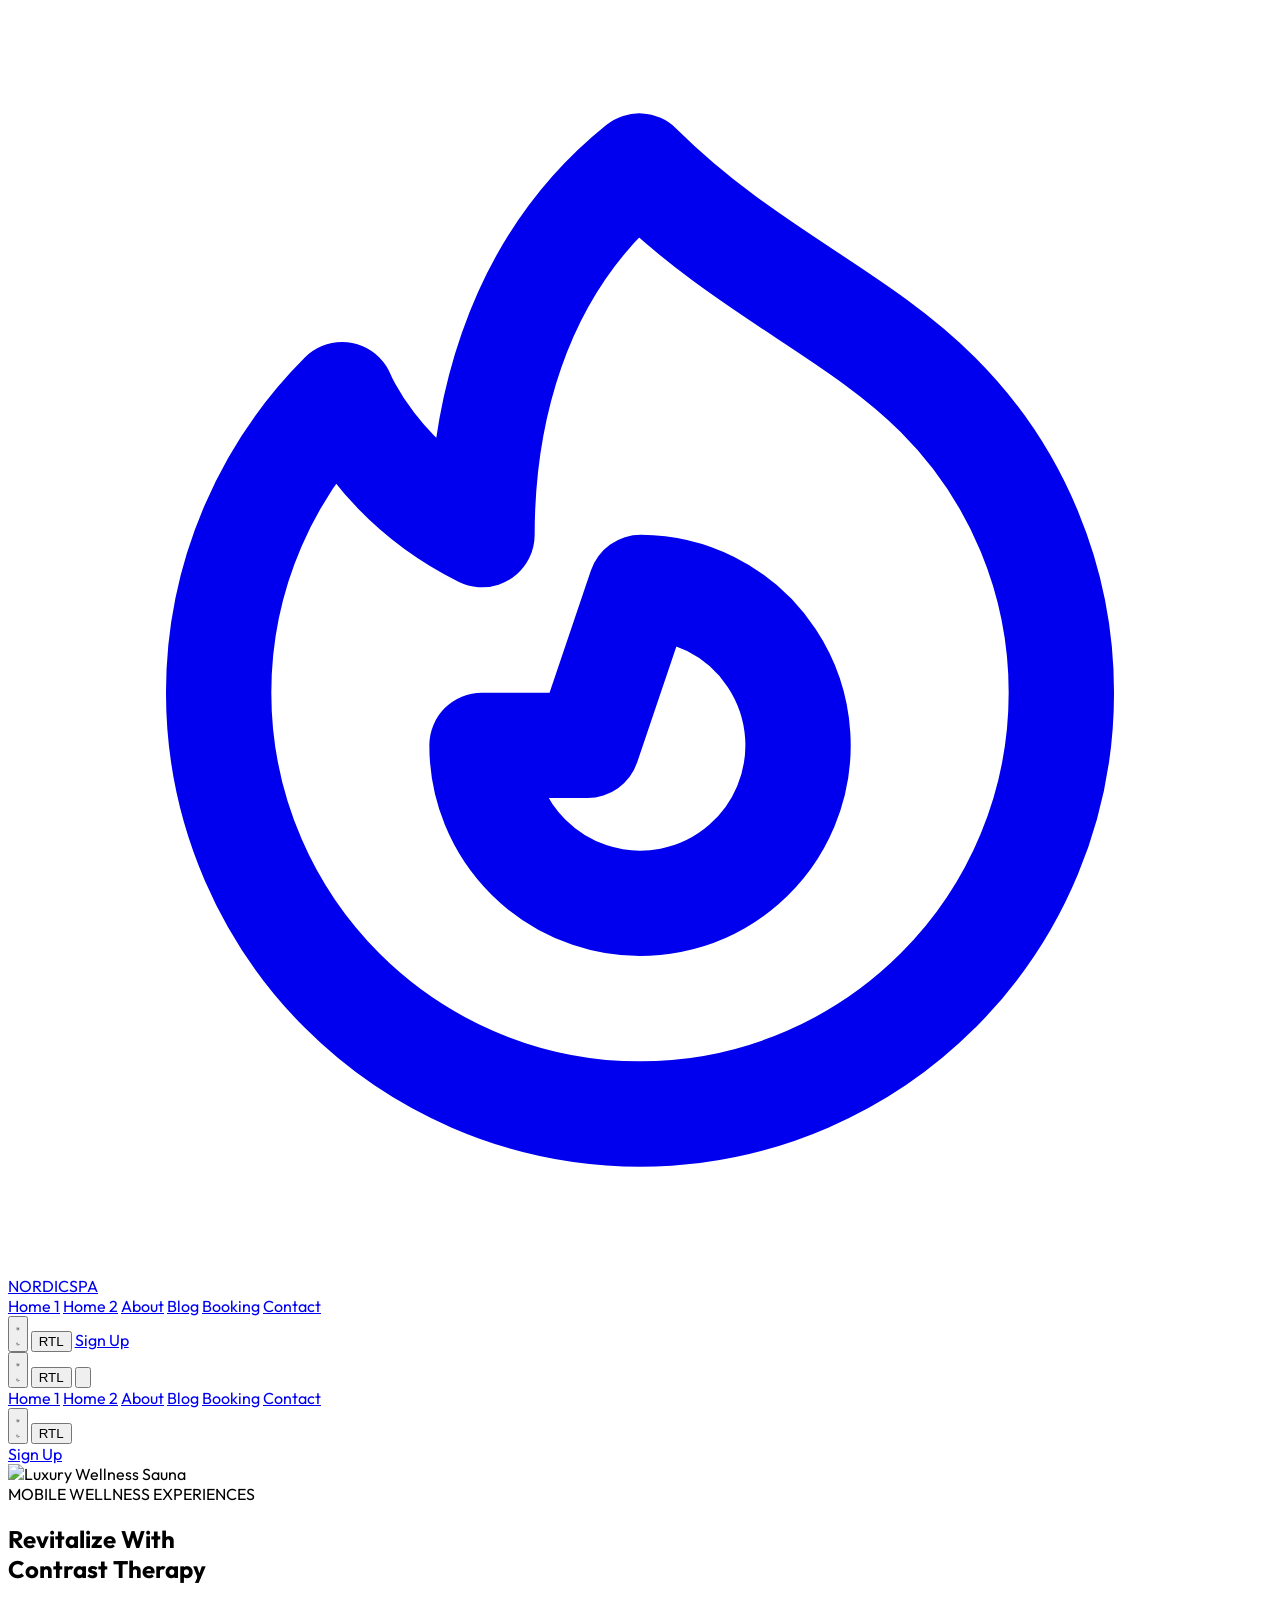
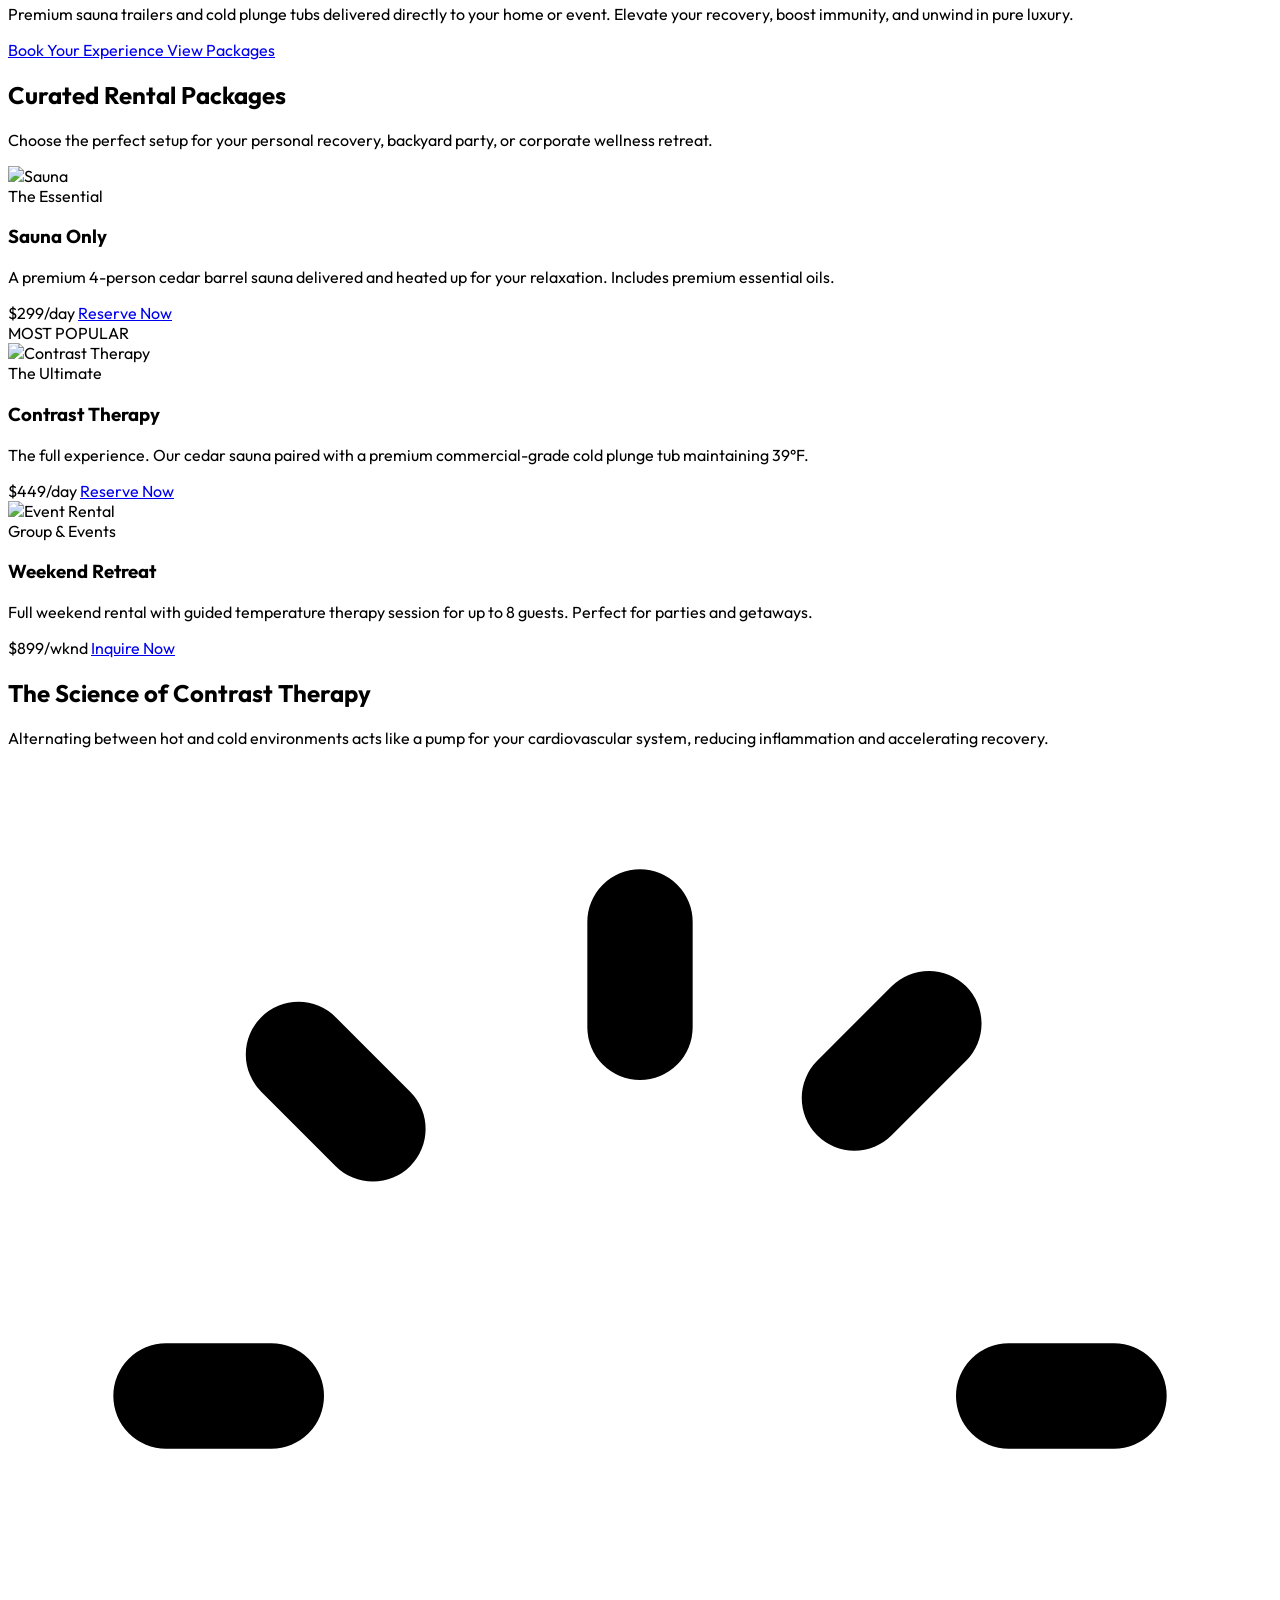
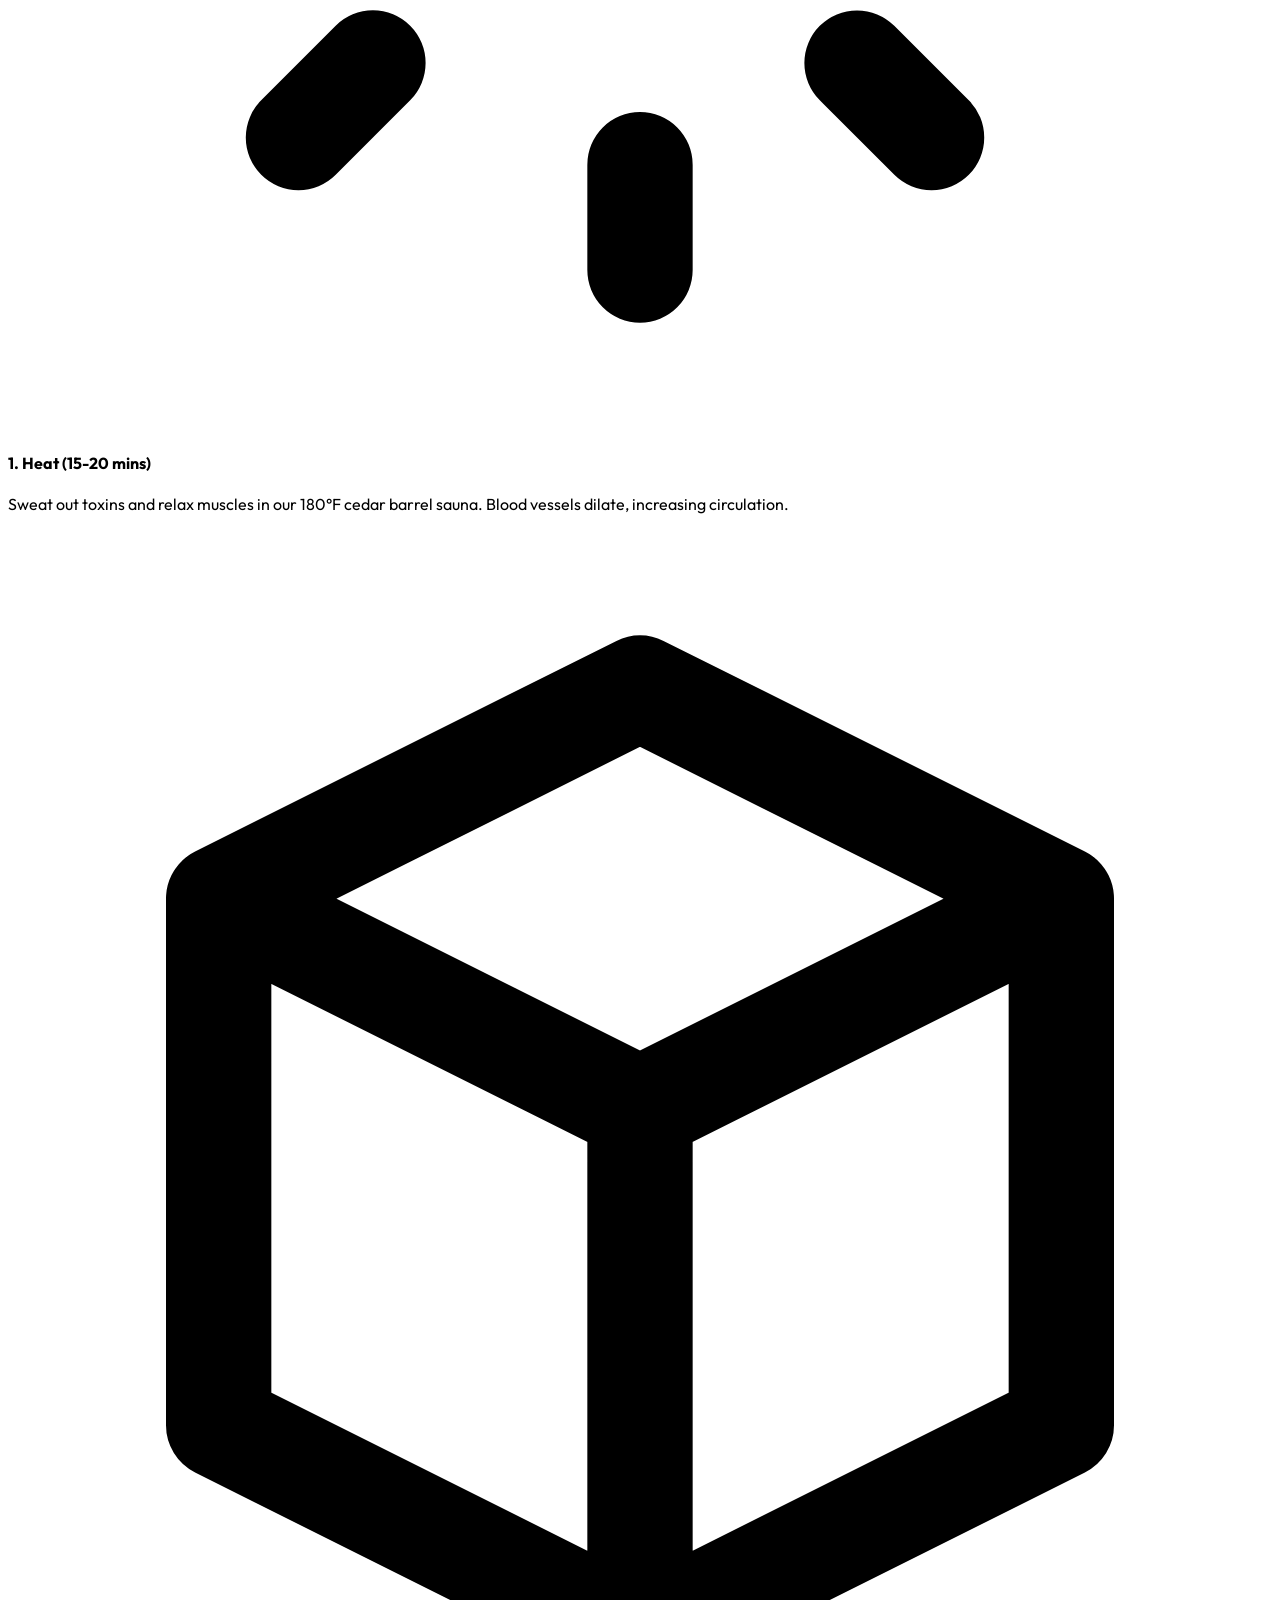
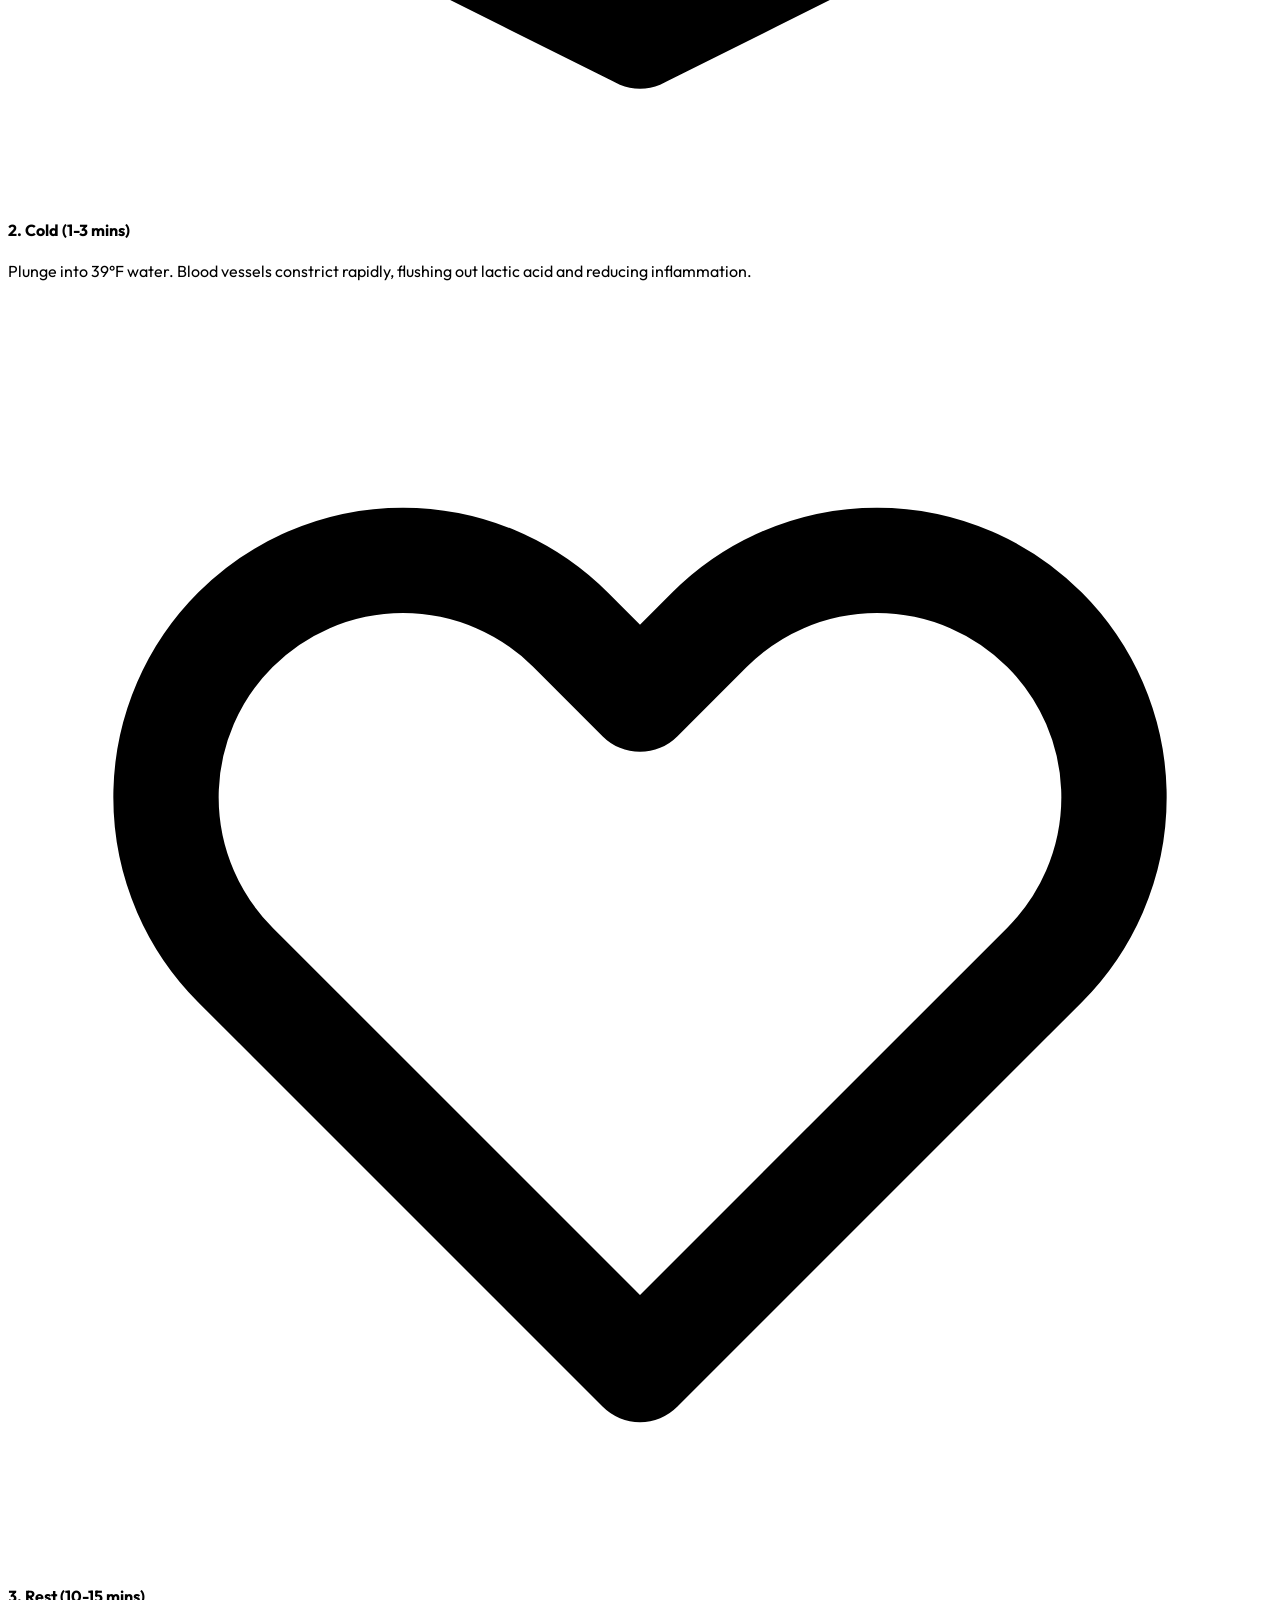
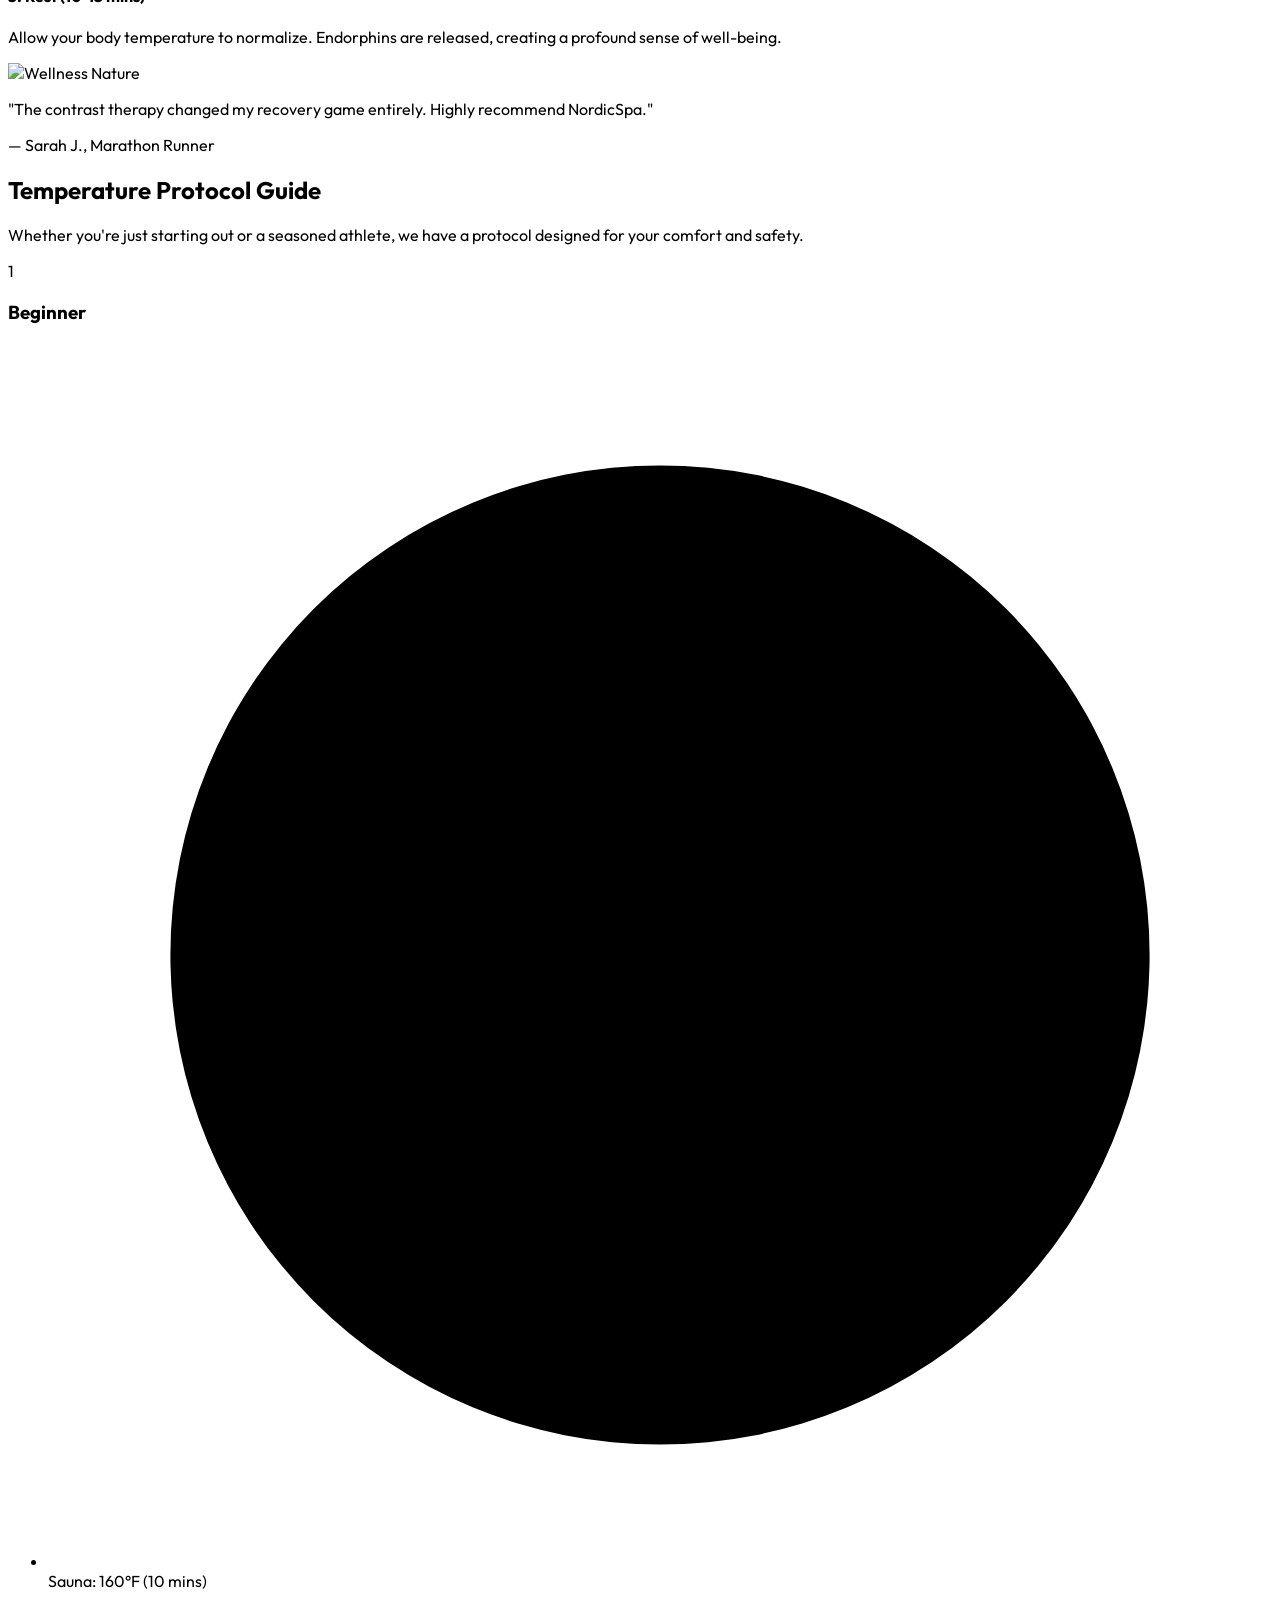
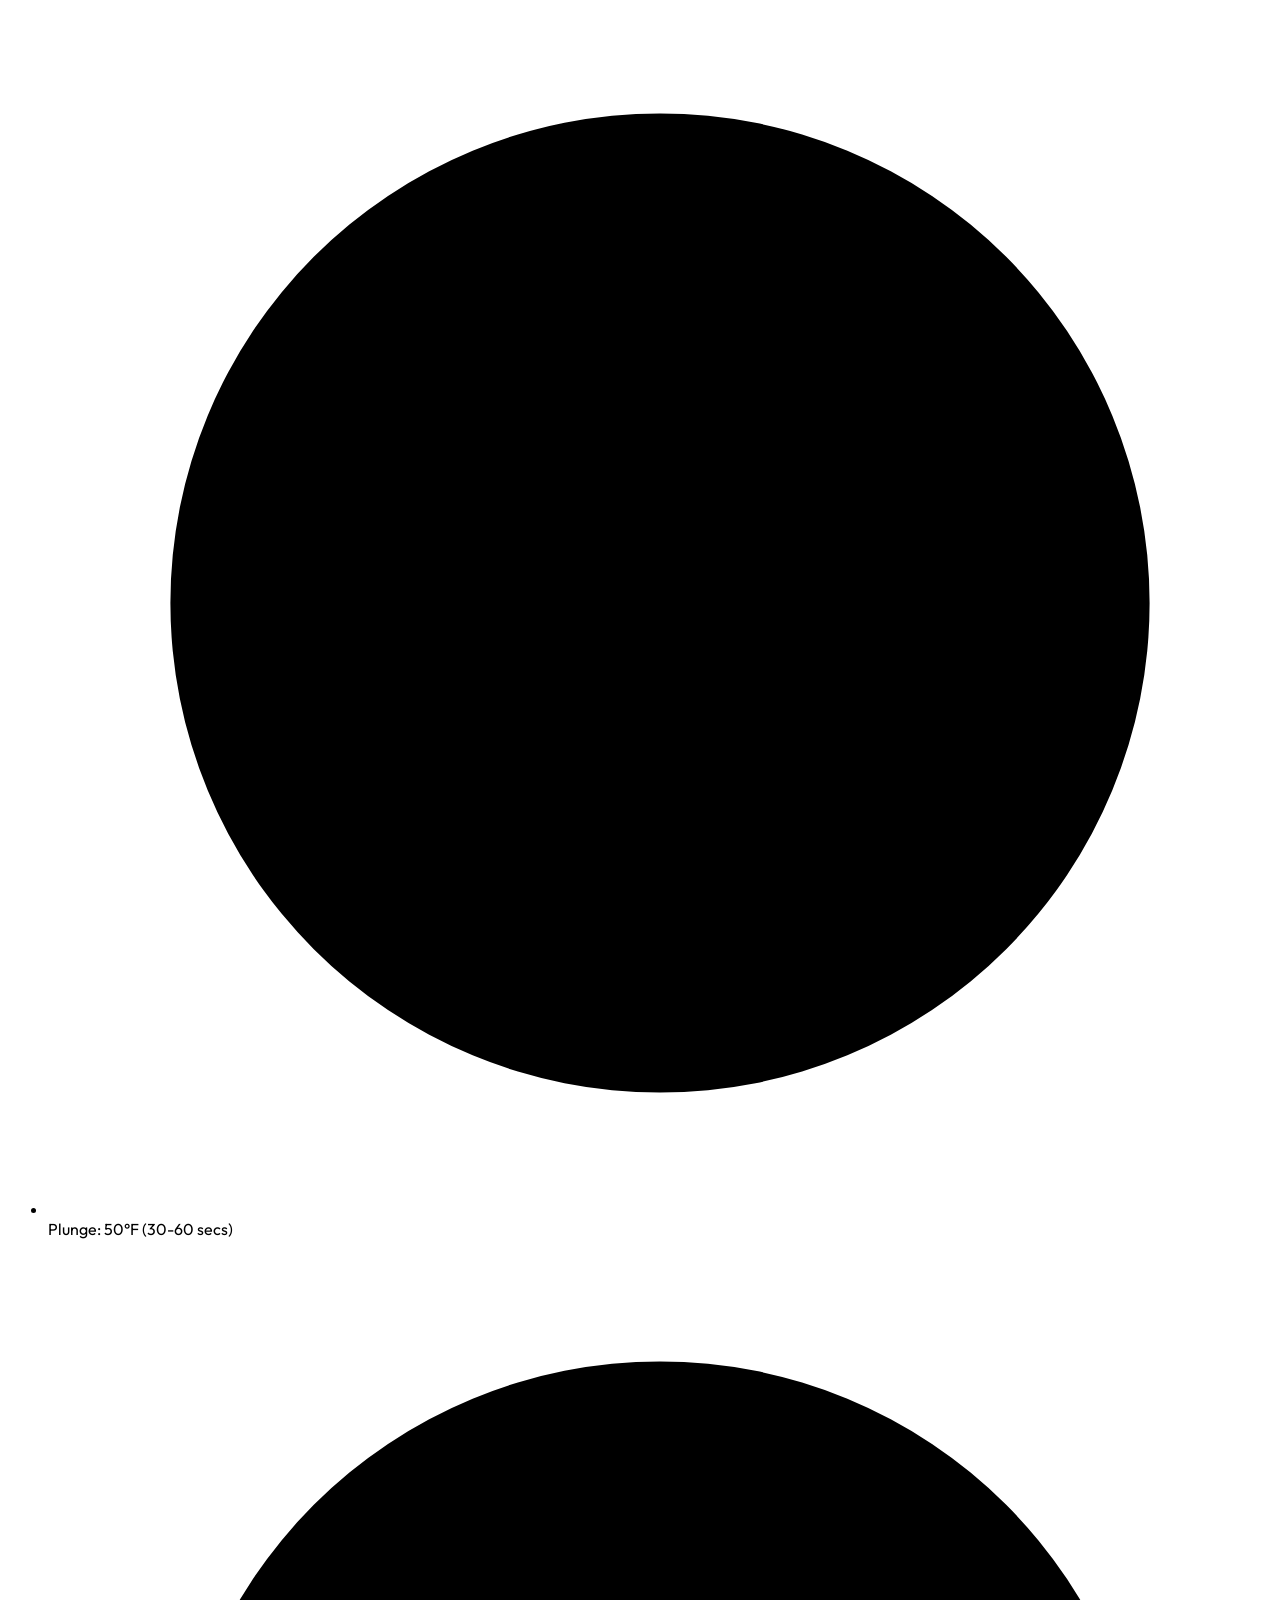
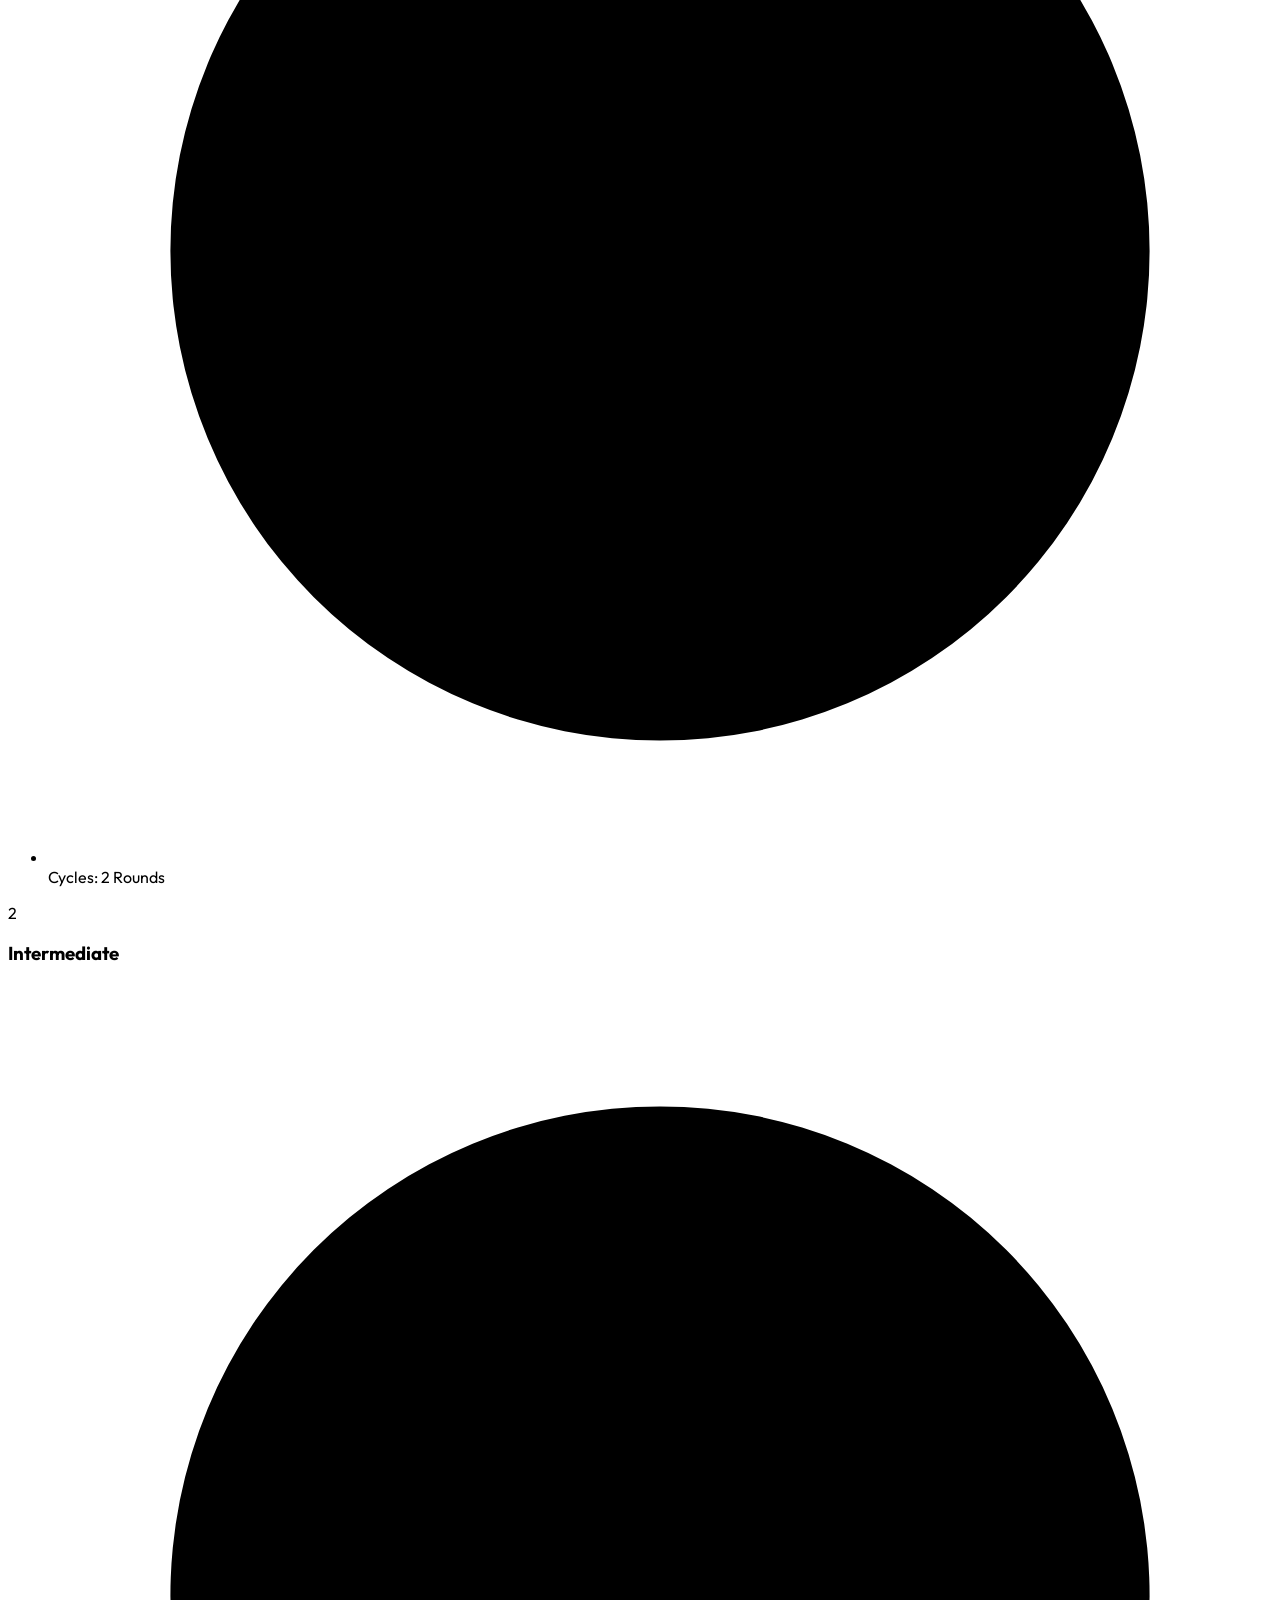
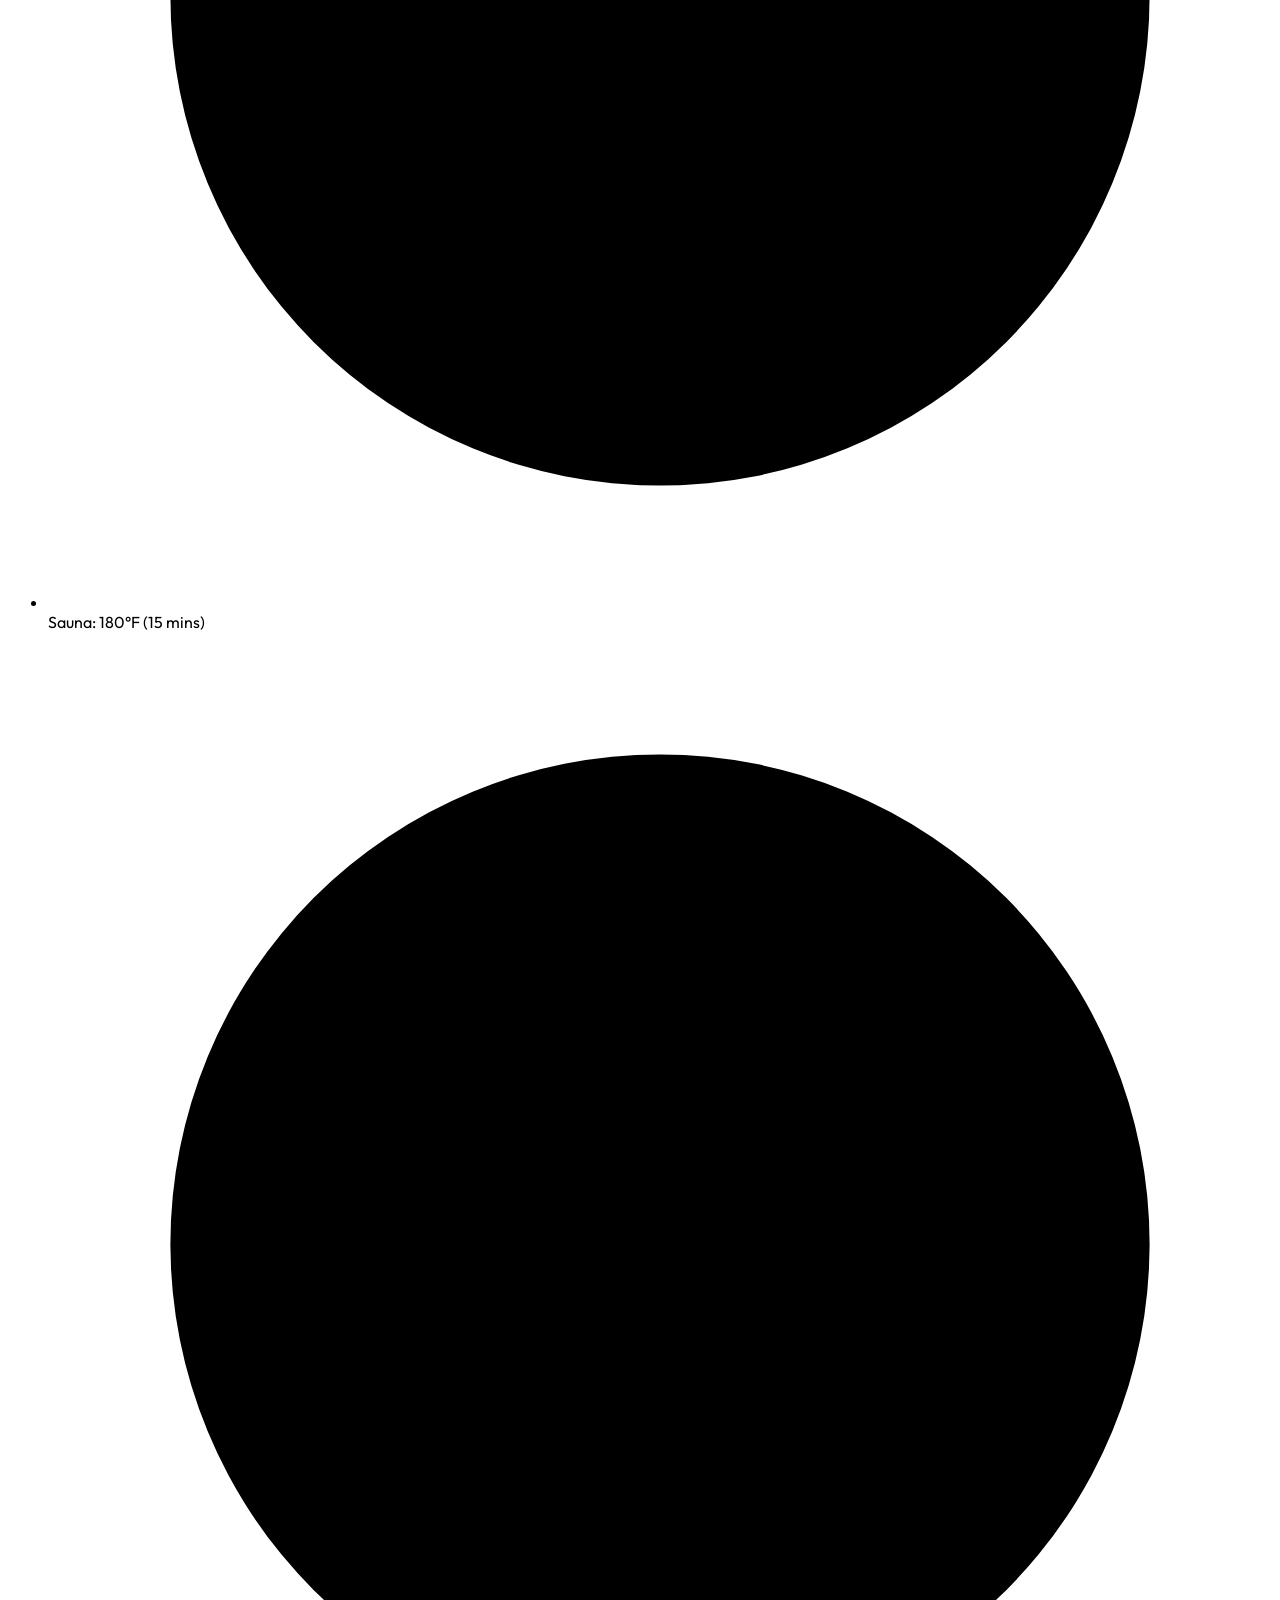
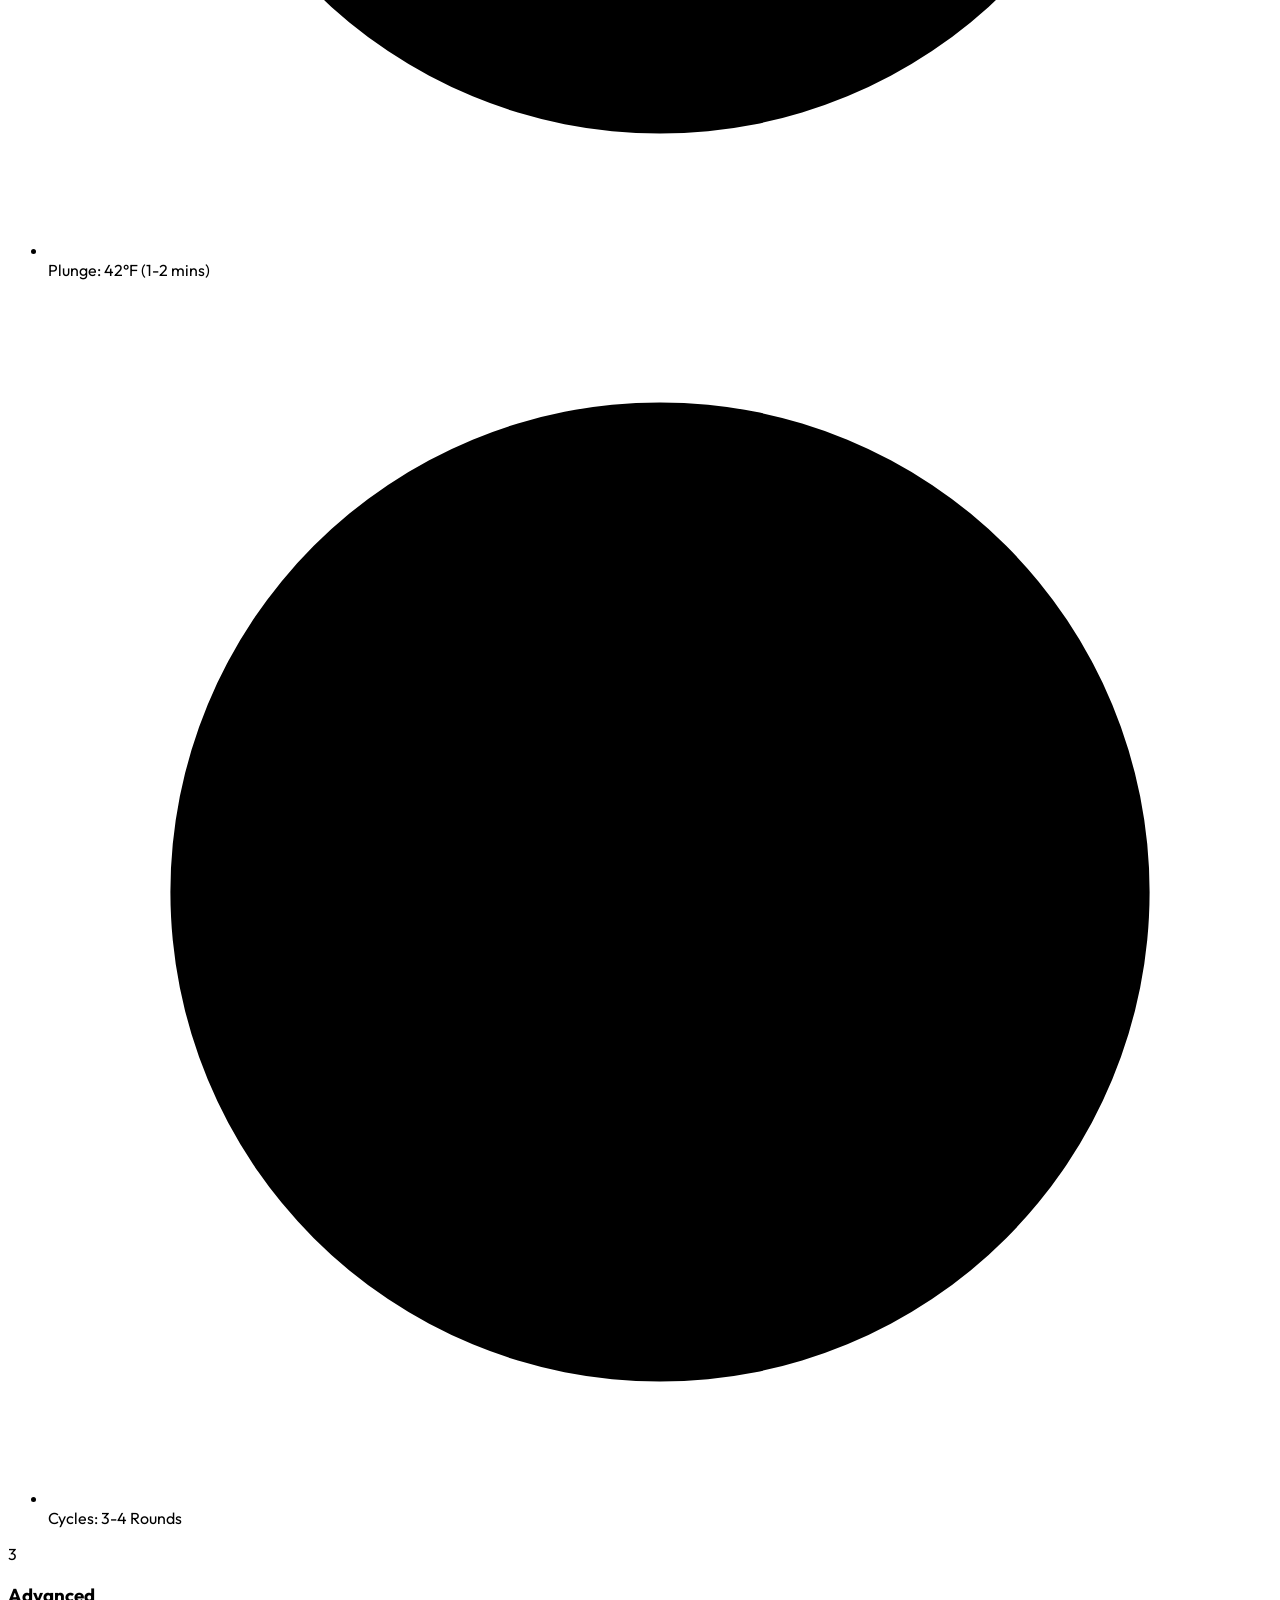
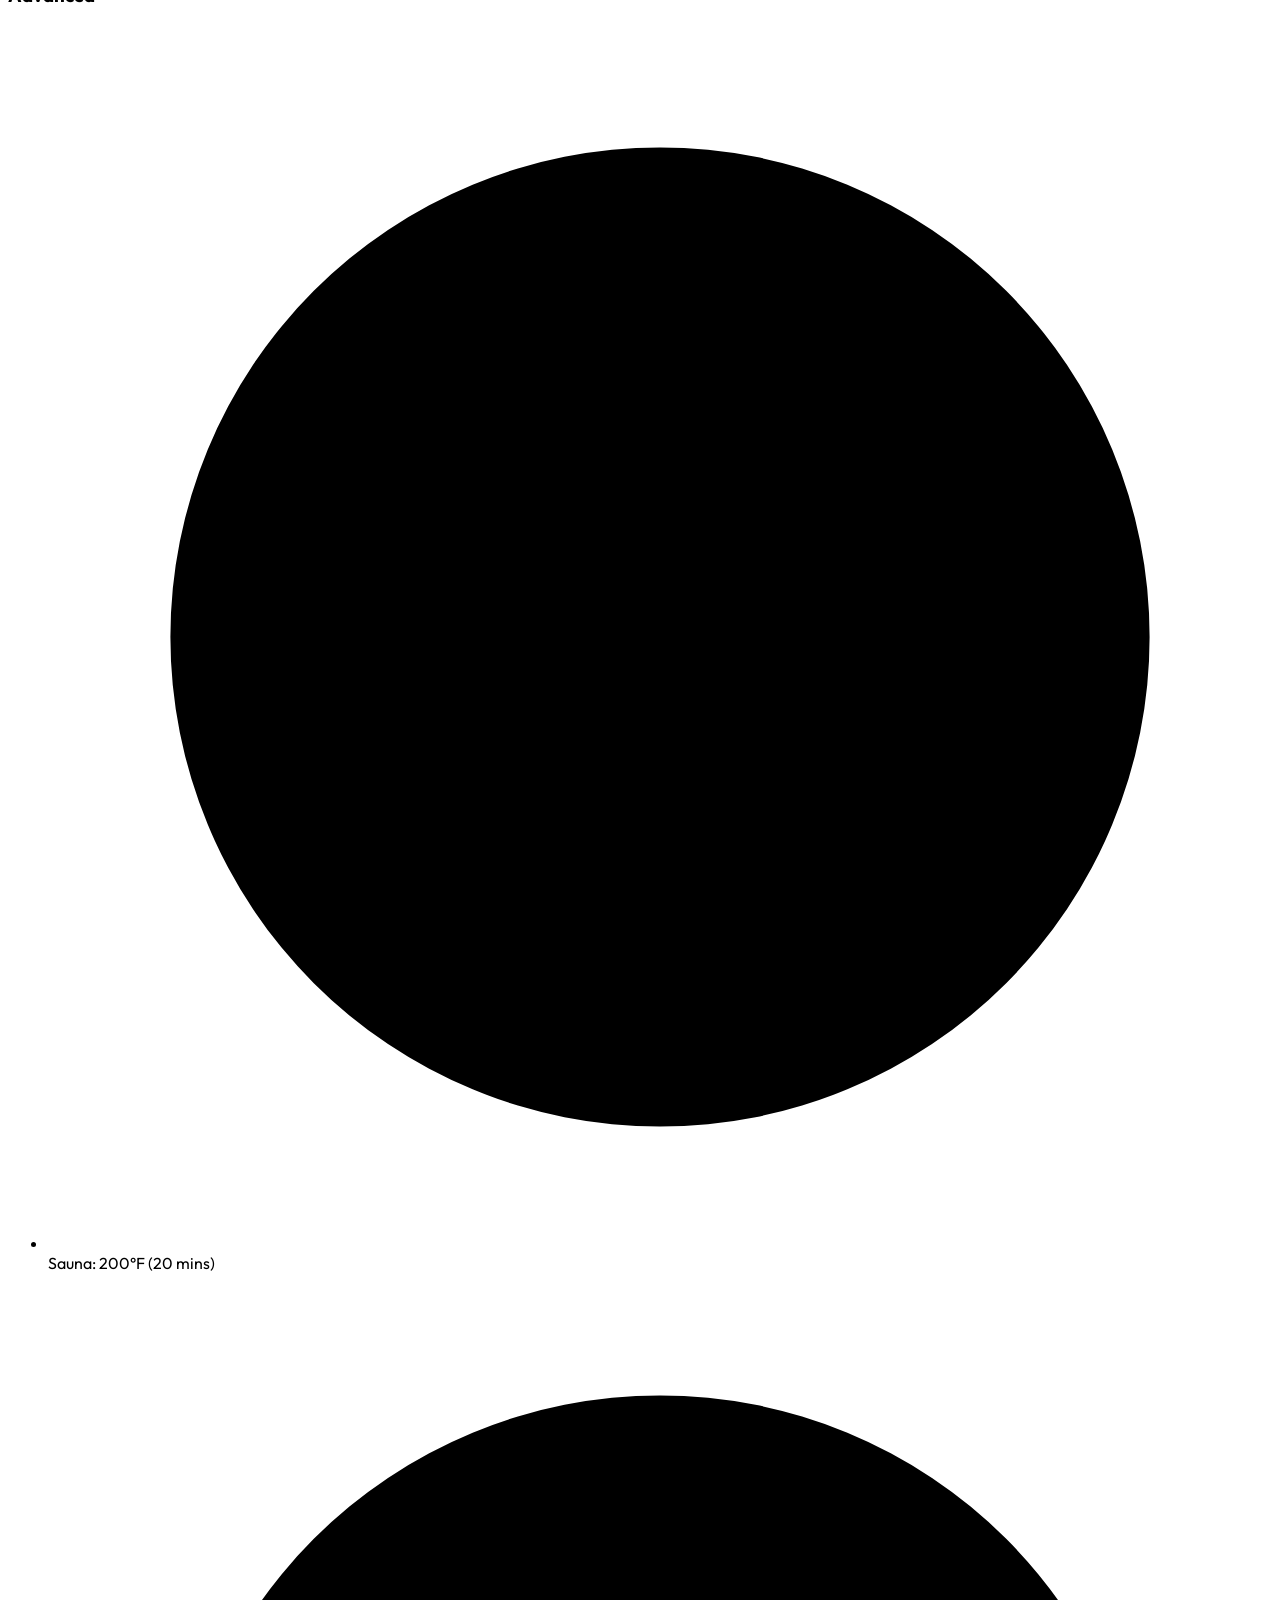
==== commit 06ea83ae: "booking" ====
--- a/index.html
+++ b/index.html
@@ -8,6 +8,7 @@
     <meta name="description"
         content="Experience premium luxury wellness with mobile sauna and cold plunge rentals delivered straight to your door. Book your contrast therapy today.">
     <link rel="stylesheet" href="styles.css">
+    <link rel="icon" type="image/svg+xml" href="favicon.svg">
     <script src="https://cdn.tailwindcss.com"></script>
     <script>
         tailwind.config = {
@@ -65,7 +66,7 @@
                 </div>
 
                 <!-- Desktop Nav -->
-                <nav class="hidden md:flex space-x-8 items-center">
+                <nav class="hidden lg:flex space-x-8 items-center">
                     <a href="index.html"
                         class="nav-link text-zinc-600 hover:text-amber-600 dark:text-zinc-300 dark:hover:text-amber-400 font-medium transition-colors">Home
                         1</a>
@@ -76,10 +77,10 @@
                         class="nav-link text-zinc-600 hover:text-amber-600 dark:text-zinc-300 dark:hover:text-amber-400 font-medium transition-colors">About</a>
                     <a href="blog.html"
                         class="nav-link text-zinc-600 hover:text-amber-600 dark:text-zinc-300 dark:hover:text-amber-400 font-medium transition-colors">Blog</a>
+                    <a href="booking.html"
+                        class="nav-link text-zinc-600 hover:text-amber-600 dark:text-zinc-300 dark:hover:text-amber-400 font-medium transition-colors">Booking</a>
                     <a href="contact.html"
                         class="nav-link text-zinc-600 hover:text-amber-600 dark:text-zinc-300 dark:hover:text-amber-400 font-medium transition-colors">Contact</a>
-                    <a href="booking.html"
-                        class="nav-link text-zinc-600 hover:text-amber-600 dark:text-zinc-300 dark:hover:text-amber-400 font-medium transition-colors">Booking</a>
 
                     <div class="flex items-center space-x-4 border-l border-zinc-300 dark:border-zinc-700 pl-6">
                         <button
@@ -107,19 +108,16 @@
                 </nav>
 
                 <!-- Mobile menu button -->
-                <div class="md:hidden flex items-center gap-4">
-                    <button class="theme-toggle w-9 h-9 flex items-center justify-center rounded-full text-zinc-500 hover:text-amber-600 dark:text-zinc-400 dark:hover:text-amber-400 transition-colors">
+                <div class="lg:hidden flex items-center gap-4">
+                    <button class="theme-toggle hidden md:flex w-9 h-9 items-center justify-center rounded-full text-zinc-500 hover:text-amber-600 dark:text-zinc-400 dark:hover:text-amber-400 transition-colors">
                         <svg class="w-5 h-5 hidden dark:block" fill="none" stroke="currentColor" viewBox="0 0 24 24">
-                            <path stroke-linecap="round" stroke-linejoin="round" stroke-width="2"
-                                d="M12 3v1m0 16v1m9-9h-1M4 12H3m15.364 6.364l-.707-.707M6.343 6.343l-.707-.707m12.728 0l-.707.707M6.343 17.657l-.707.707M16 12a4 4 0 11-8 0 4 4 0 018 0z">
-                            </path>
+                            <path stroke-linecap="round" stroke-linejoin="round" stroke-width="2" d="M12 3v1m0 16v1m9-9h-1M4 12H3m15.364 6.364l-.707-.707M6.343 6.343l-.707-.707m12.728 0l-.707.707M6.343 17.657l-.707.707M16 12a4 4 0 11-8 0 4 4 0 018 0z"></path>
                         </svg>
                         <svg class="w-5 h-5 block dark:hidden" fill="none" stroke="currentColor" viewBox="0 0 24 24">
-                            <path stroke-linecap="round" stroke-linejoin="round" stroke-width="2"
-                                d="M20.354 15.354A9 9 0 018.646 3.646 9.003 9.003 0 0012 21a9.003 9.003 0 008.354-5.646z">
-                            </path>
+                            <path stroke-linecap="round" stroke-linejoin="round" stroke-width="2" d="M20.354 15.354A9 9 0 018.646 3.646 9.003 9.003 0 0012 21a9.003 9.003 0 008.354-5.646z"></path>
                         </svg>
                     </button>
+                    <button class="rtl-toggle hidden md:flex w-9 h-9 items-center justify-center rounded-full text-zinc-500 hover:text-amber-600 dark:text-zinc-400 dark:hover:text-amber-400 font-bold text-xs transition-colors">RTL</button>
                     <button id="menu-btn"
                         class="text-zinc-600 dark:text-zinc-300 hover:text-amber-600 focus:outline-none">
                         <svg class="h-6 w-6" fill="none" viewBox="0 0 24 24" stroke="currentColor">
@@ -131,25 +129,32 @@
             </div>
         </div>
 
-        <!-- Mobile Menu -->
         <div id="mobile-menu"
-            class="hidden md:hidden bg-white dark:bg-zinc-950 border-t border-zinc-100 dark:border-zinc-800 absolute w-full shadow-lg">
+            class="hidden lg:hidden bg-white dark:bg-zinc-950 border-t border-zinc-100 dark:border-zinc-800 absolute w-full shadow-lg">
             <div class="px-4 pt-2 pb-6 space-y-1">
                 <a href="index.html"
-                    class="block px-3 py-2 rounded-md text-base font-medium text-zinc-900 dark:text-white hover:bg-zinc-50 dark:hover:bg-zinc-900">Home
+                    class="nav-link block px-3 py-2 rounded-md text-base font-medium text-zinc-900 dark:text-white hover:bg-zinc-50 dark:hover:bg-zinc-900">Home
                     1</a>
                 <a href="home-2.html"
-                    class="block px-3 py-2 rounded-md text-base font-medium text-zinc-900 dark:text-white hover:bg-zinc-50 dark:hover:bg-zinc-900">Home
+                    class="nav-link block px-3 py-2 rounded-md text-base font-medium text-zinc-900 dark:text-white hover:bg-zinc-50 dark:hover:bg-zinc-900">Home
                     2</a>
                 <a href="about.html"
-                    class="block px-3 py-2 rounded-md text-base font-medium text-zinc-900 dark:text-white hover:bg-zinc-50 dark:hover:bg-zinc-900">About</a>
+                    class="nav-link block px-3 py-2 rounded-md text-base font-medium text-zinc-900 dark:text-white hover:bg-zinc-50 dark:hover:bg-zinc-900">About</a>
                 <a href="blog.html"
-                    class="block px-3 py-2 rounded-md text-base font-medium text-zinc-900 dark:text-white hover:bg-zinc-50 dark:hover:bg-zinc-900">Blog</a>
+                    class="nav-link block px-3 py-2 rounded-md text-base font-medium text-zinc-900 dark:text-white hover:bg-zinc-50 dark:hover:bg-zinc-900">Blog</a>
+                <a href="booking.html"
+                    class="nav-link block px-3 py-2 rounded-md text-base font-medium text-zinc-900 dark:text-white hover:bg-zinc-50 dark:hover:bg-zinc-900">Booking</a>
                 <a href="contact.html"
-                    class="block px-3 py-2 rounded-md text-base font-medium text-zinc-900 dark:text-white hover:bg-zinc-50 dark:hover:bg-zinc-900">Contact</a>
-                <a href="booking.html"
-                    class="block px-3 py-2 rounded-md text-base font-medium text-zinc-900 dark:text-white hover:bg-zinc-50 dark:hover:bg-zinc-900">Booking</a>
-                <div class="border-t border-zinc-200 dark:border-zinc-800 pt-4 mt-4 flex justify-between px-3">
+                    class="nav-link block px-3 py-2 rounded-md text-base font-medium text-zinc-900 dark:text-white hover:bg-zinc-50 dark:hover:bg-zinc-900">Contact</a>
+                <div class="border-t border-zinc-200 dark:border-zinc-800 pt-4 mt-4 flex justify-between items-center px-3 md:hidden">
+                    <button class="theme-toggle w-9 h-9 flex items-center justify-center rounded-full border border-zinc-200 dark:border-zinc-800 text-zinc-600 dark:text-zinc-300 transition-colors">
+                        <svg class="w-5 h-5 hidden dark:block" fill="none" stroke="currentColor" viewBox="0 0 24 24">
+                            <path stroke-linecap="round" stroke-linejoin="round" stroke-width="2" d="M12 3v1m0 16v1m9-9h-1M4 12H3m15.364 6.364l-.707-.707M6.343 6.343l-.707-.707m12.728 0l-.707.707M6.343 17.657l-.707.707M16 12a4 4 0 11-8 0 4 4 0 018 0z"></path>
+                        </svg>
+                        <svg class="w-5 h-5 block dark:hidden" fill="none" stroke="currentColor" viewBox="0 0 24 24">
+                            <path stroke-linecap="round" stroke-linejoin="round" stroke-width="2" d="M20.354 15.354A9 9 0 018.646 3.646 9.003 9.003 0 0012 21a9.003 9.003 0 008.354-5.646z"></path>
+                        </svg>
+                    </button>
                     <button class="rtl-toggle w-9 h-9 flex items-center justify-center rounded-full border border-zinc-200 dark:border-zinc-800 text-zinc-600 dark:text-zinc-300 font-bold text-xs">RTL</button>
                 </div>
                 <div class="mt-4 px-3 flex flex-col gap-2">
@@ -186,13 +191,13 @@
                         Premium sauna trailers and cold plunge tubs delivered directly to your home or event. Elevate
                         your recovery, boost immunity, and unwind in pure luxury.
                     </p>
-                    <div class="flex flex-wrap gap-4 justify-center">
+                    <div class="flex flex-wrap gap-4 justify-center w-full max-w-md mx-auto">
                         <a href="booking.html"
-                            class="bg-amber-600 hover:bg-amber-700 text-white px-8 py-4 rounded-full font-medium text-lg transition-all shadow-lg shadow-amber-600/30 hover-lift">
+                            class="w-full sm:w-auto text-center bg-amber-600 hover:bg-amber-700 text-white px-8 py-4 rounded-full font-medium text-lg transition-all shadow-lg shadow-amber-600/30 hover-lift">
                             Book Your Experience
                         </a>
                         <a href="home-2.html"
-                            class="bg-white/10 hover:bg-white/20 backdrop-blur-md border border-white/20 text-white px-8 py-4 rounded-full font-medium text-lg transition-all hover-lift">
+                            class="w-full sm:w-auto text-center bg-white/10 hover:bg-white/20 backdrop-blur-md border border-white/20 text-white px-8 py-4 rounded-full font-medium text-lg transition-all hover-lift">
                             View Packages
                         </a>
                     </div>
@@ -211,7 +216,7 @@
                         recovery, backyard party, or corporate wellness retreat.</p>
                 </div>
 
-                <div class="grid grid-cols-1 md:grid-cols-3 gap-8">
+                <div class="grid grid-cols-1 md:grid-cols-2 lg:grid-cols-3 gap-8">
                     <!-- Package 1 -->
                     <div
                         class="glass-card rounded-2xl overflow-hidden hover-lift flex flex-col h-full animate-fade-in delay-100 bg-white dark:bg-zinc-900 border border-zinc-200 dark:border-zinc-800">
@@ -219,7 +224,7 @@
                             <img src="https://images.unsplash.com/photo-1583416750470-965b2707b355?ixlib=rb-4.0.3&auto=format&fit=crop&w=800&q=80"
                                 alt="Sauna" class="w-full h-full object-cover">
                         </div>
-                        <div class="p-8 flex flex-col flex-grow">
+                        <div class="p-8 flex flex-col flex-grow text-center">
                             <div
                                 class="uppercase text-amber-600 dark:text-amber-500 font-bold text-sm tracking-wider mb-2">
                                 The Essential</div>
@@ -231,11 +236,8 @@
                                 <span class="text-xl font-bold">$299<span
                                         class="text-sm text-zinc-500 font-normal">/day</span></span>
                                 <a href="booking.html"
-                                    class="text-amber-600 dark:text-amber-500 font-medium hover:underline flex items-center gap-1">Reserve
-                                    <svg class="w-4 h-4" fill="none" stroke="currentColor" viewBox="0 0 24 24">
-                                        <path stroke-linecap="round" stroke-linejoin="round" stroke-width="2"
-                                            d="M9 5l7 7-7 7"></path>
-                                    </svg></a>
+                                    class="bg-amber-600 hover:bg-amber-700 text-white px-5 py-2 rounded-full font-medium transition-colors text-sm">Reserve
+                                    Now</a>
                             </div>
                         </div>
                     </div>
@@ -250,7 +252,7 @@
                             <img src="https://images.pexels.com/photos/36420274/pexels-photo-36420274.jpeg"
                                 alt="Contrast Therapy" class="w-full h-full object-cover">
                         </div>
-                        <div class="p-8 flex flex-col flex-grow">
+                        <div class="p-8 flex flex-col flex-grow text-center">
                             <div
                                 class="uppercase text-amber-600 dark:text-amber-500 font-bold text-sm tracking-wider mb-2">
                                 The Ultimate</div>
@@ -262,7 +264,7 @@
                                 <span class="text-xl font-bold">$449<span
                                         class="text-sm text-zinc-500 font-normal">/day</span></span>
                                 <a href="booking.html"
-                                    class="bg-amber-600 hover:bg-amber-700 text-white px-5 py-2 rounded-full font-medium transition-colors">Reserve
+                                    class="bg-amber-600 hover:bg-amber-700 text-white px-5 py-2 rounded-full font-medium transition-colors text-sm">Reserve
                                     Now</a>
                             </div>
                         </div>
@@ -270,12 +272,12 @@
 
                     <!-- Package 3 -->
                     <div
-                        class="glass-card rounded-2xl overflow-hidden hover-lift flex flex-col h-full animate-fade-in delay-300 bg-white dark:bg-zinc-900 border border-zinc-200 dark:border-zinc-800">
+                        class="glass-card rounded-2xl overflow-hidden hover-lift flex flex-col h-full animate-fade-in delay-300 bg-white dark:bg-zinc-900 border border-zinc-200 dark:border-zinc-800 md:col-span-2 lg:col-span-1 md:max-w-md md:mx-auto lg:max-w-none">
                         <div class="img-scale-container h-64">
                             <img src="https://images.pexels.com/photos/11179573/pexels-photo-11179573.jpeg"
                                 alt="Event Rental" class="w-full h-full object-cover">
                         </div>
-                        <div class="p-8 flex flex-col flex-grow">
+                        <div class="p-8 flex flex-col flex-grow text-center">
                             <div
                                 class="uppercase text-amber-600 dark:text-amber-500 font-bold text-sm tracking-wider mb-2">
                                 Group & Events</div>
@@ -287,11 +289,8 @@
                                 <span class="text-xl font-bold">$899<span
                                         class="text-sm text-zinc-500 font-normal">/wknd</span></span>
                                 <a href="contact.html"
-                                    class="text-amber-600 dark:text-amber-500 font-medium hover:underline flex items-center gap-1">Inquire
-                                    <svg class="w-4 h-4" fill="none" stroke="currentColor" viewBox="0 0 24 24">
-                                        <path stroke-linecap="round" stroke-linejoin="round" stroke-width="2"
-                                            d="M9 5l7 7-7 7"></path>
-                                    </svg></a>
+                                    class="bg-amber-600 hover:bg-amber-700 text-white px-5 py-2 rounded-full font-medium transition-colors text-sm">Inquire
+                                    Now</a>
                             </div>
                         </div>
                     </div>
@@ -417,20 +416,20 @@
                             class="w-10 h-10 rounded-full bg-white/20 text-white flex items-center justify-center mb-6 font-bold">
                             2</div>
                         <h3 class="text-xl font-bold mb-4">Intermediate</h3>
-                        <ul class="space-y-3 text-amber-100">
-                            <li class="flex items-center gap-2"><svg class="w-5 h-5 text-white" fill="currentColor"
+                        <ul class="space-y-3 text-white">
+                            <li class="flex items-center gap-2"><svg class="w-5 h-5 text-amber-200" fill="currentColor"
                                     viewBox="0 0 20 20">
                                     <path
                                         d="M10 18a8 8 0 100-16 8 8 0 000 16zm3.707-9.293a1 1 0 00-1.414-1.414L9 10.586 7.707 9.293a1 1 0 00-1.414 1.414l2 2a1 1 0 001.414 0l4-4z">
                                     </path>
                                 </svg> Sauna: 180°F (15 mins)</li>
-                            <li class="flex items-center gap-2"><svg class="w-5 h-5 text-white" fill="currentColor"
+                            <li class="flex items-center gap-2"><svg class="w-5 h-5 text-cyan-200" fill="currentColor"
                                     viewBox="0 0 20 20">
                                     <path
                                         d="M10 18a8 8 0 100-16 8 8 0 000 16zm3.707-9.293a1 1 0 00-1.414-1.414L9 10.586 7.707 9.293a1 1 0 00-1.414 1.414l2 2a1 1 0 001.414 0l4-4z">
                                     </path>
                                 </svg> Plunge: 42°F (1-2 mins)</li>
-                            <li class="flex items-center gap-2"><svg class="w-5 h-5 text-white" fill="currentColor"
+                            <li class="flex items-center gap-2"><svg class="w-5 h-5 text-green-300" fill="currentColor"
                                     viewBox="0 0 20 20">
                                     <path
                                         d="M10 18a8 8 0 100-16 8 8 0 000 16zm3.707-9.293a1 1 0 00-1.414-1.414L9 10.586 7.707 9.293a1 1 0 00-1.414 1.414l2 2a1 1 0 001.414 0l4-4z">
